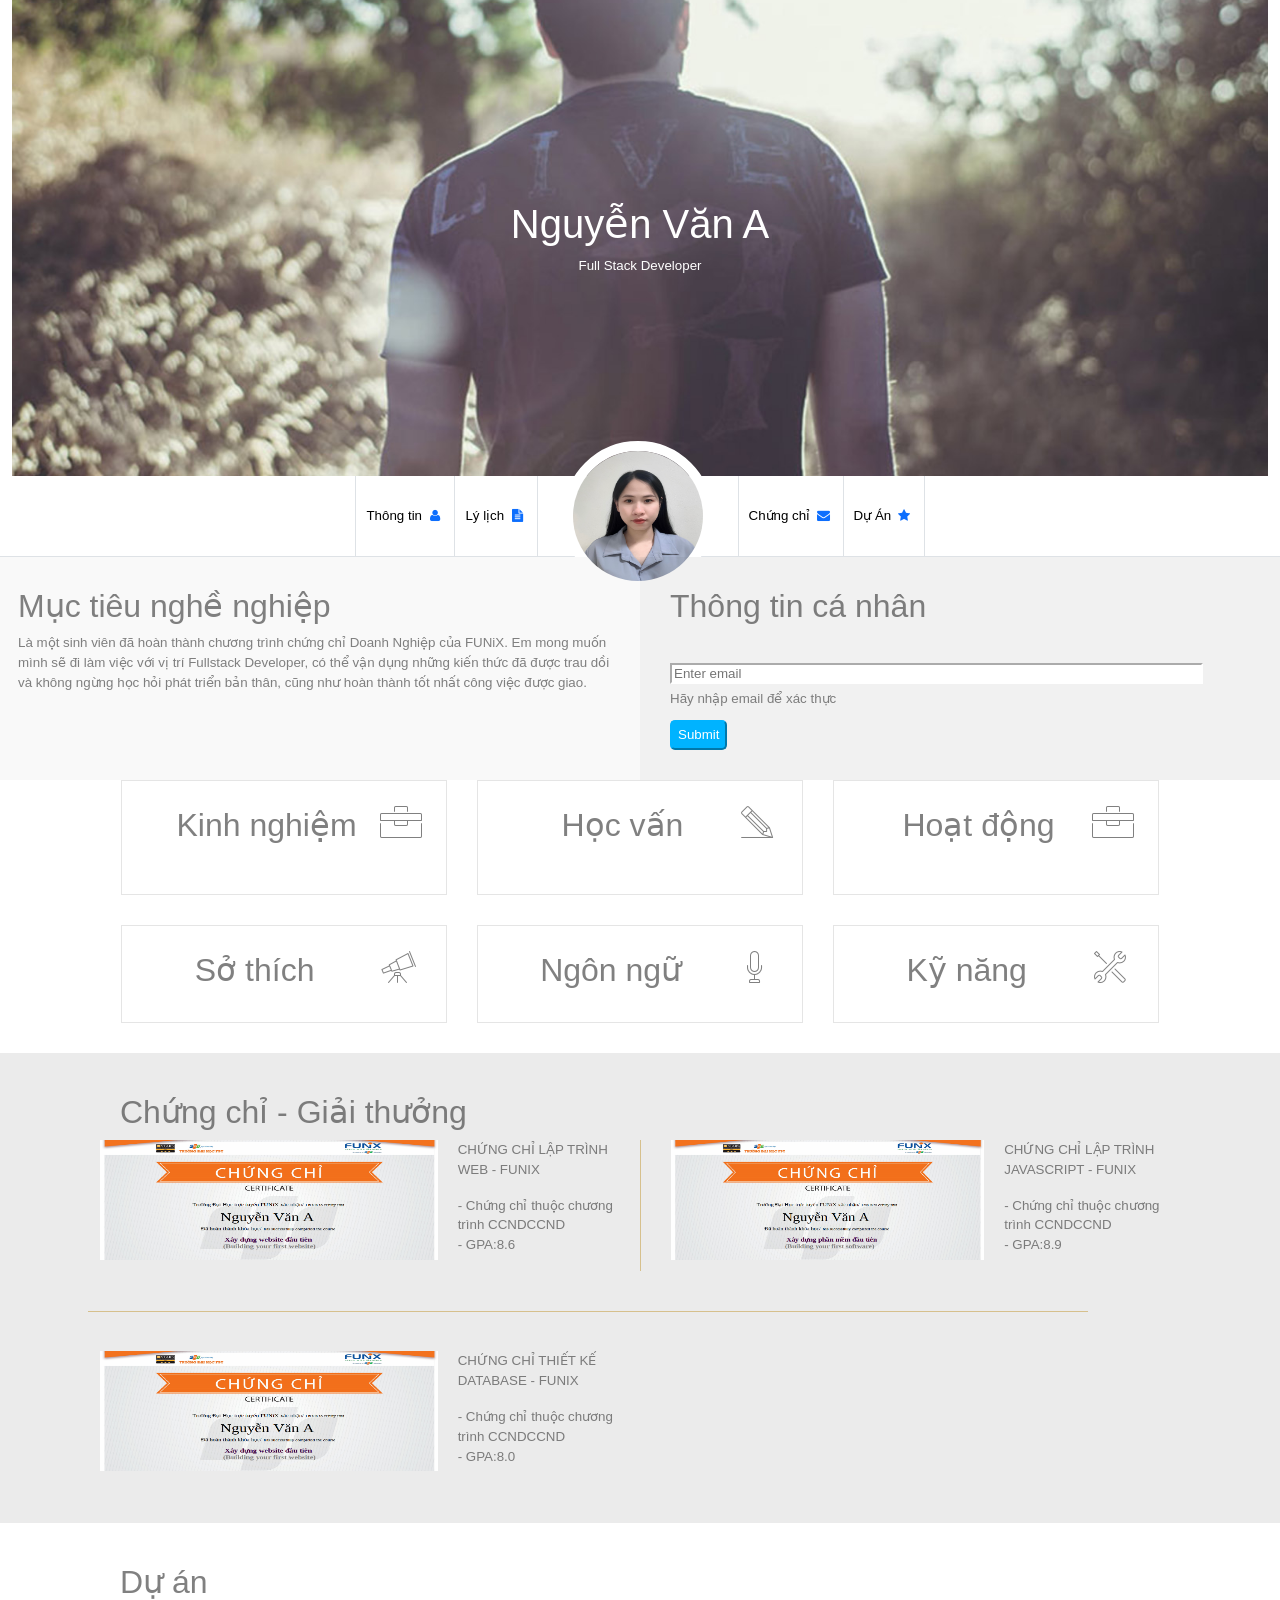
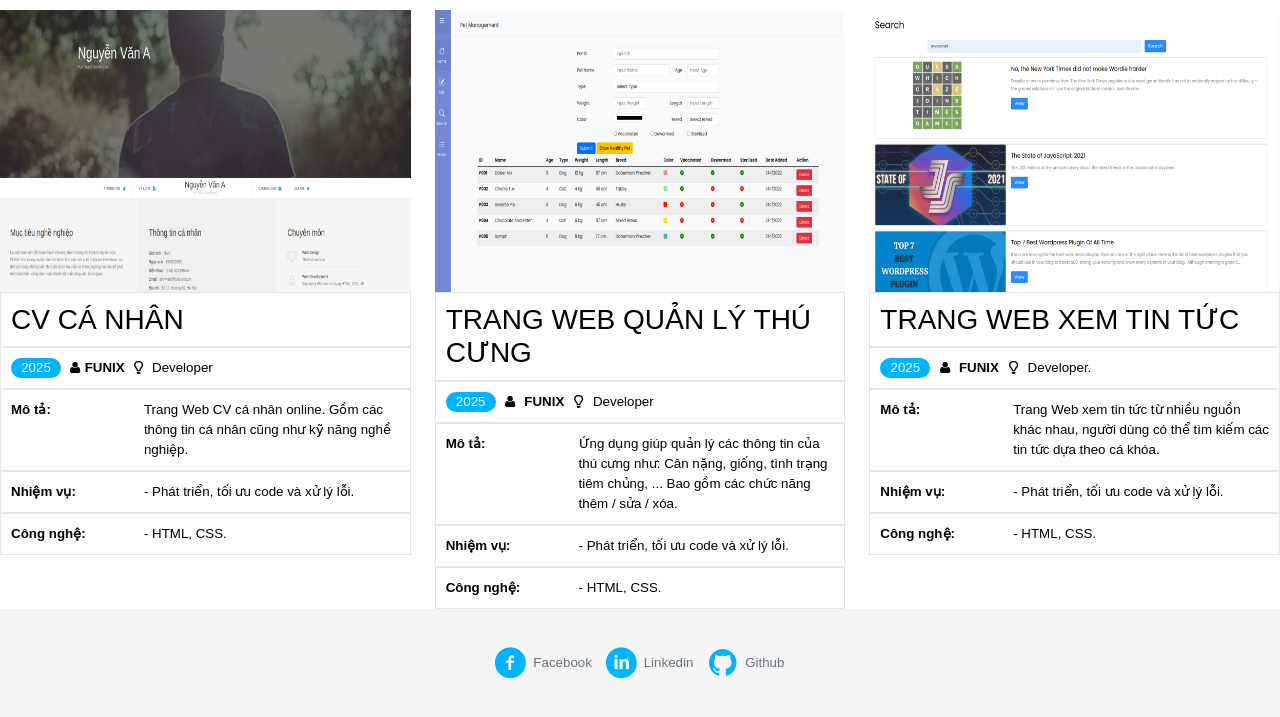
==== index.html @ 1394da21 "upload project" ====
<!DOCTYPE html>
<html lang="en">
  <head>
    <meta charset="UTF-8" />
    <meta name="viewport" content="width=device-width, initial-scale=1.0" />
    <link rel="stylesheet" href="./css/font.css" />
    <link rel="stylesheet" href="css/laptop.css" />
    <link rel="stylesheet" href="css/mobile.css" />
    <link rel="stylesheet" href="css/tablet.css" />
    <link
      href="https://cdn.jsdelivr.net/npm/bootstrap@5.3.8/dist/css/bootstrap.min.css"
      rel="stylesheet"
    />
    <title>Document</title>
  </head>
  <body class="my-0 mx-auto">
    <div class="cv-document">
      <!-- ẢNH BANNER  -->
      <section id="banner">
        <div class="container-fluid">
          <div class="banner-text text-center text-white">
            <h1>Nguyễn Văn A</h1>
            <span>Full Stack Developer</span>
          </div>
        </div>
      </section>
      <!-- THANH NAVBAR  -->
      <section id="nav-bar" class="border-bottom">
        <nav
          class="container d-flex flex-column flex-md-row justify-content-center align-items-center"
        >
          <a class="text-decoration-none text-black" href="#about"
            >Thông tin <i class="icon-user text-primary"></i
          ></a>
          <a class="text-decoration-none text-black" href="#job-info"
            >Lý lịch <i class="icon-doc-text-inv text-primary"></i
          ></a>
          <div class="name position-relative d-none d-lg-block">
            <div class="avatar">
              <img
                class="rounded-circle"
                src="images/z6923844375682_a0424129557861c85feb7f70efd6e8a0.jpg"
                alt="Avatar"
              />
            </div>
          </div>
          <a class="text-decoration-none text-black" href="#certificate"
            >Chứng chỉ <i class="icon-mail-alt text-primary"></i
          ></a>
          <a class="text-decoration-none text-black" href="#project"
            >Dự Án <i class="icon-star-1 text-primary"></i
          ></a>
        </nav>
      </section>
      <!-- Hộp thông tin cá nhân -->
      <div class="muctieu-inf row">
        <!-- Mục tiêu nghề nghiệp -->
        <div class="section col-12 col-sm-6" id="target">
          <h2 class="section-title">Mục tiêu nghề nghiệp</h2>
          <div class="section-content">
            Là một sinh viên đã hoàn thành chương trình chứng chỉ Doanh Nghiệp
            của FUNiX. Em mong muốn mình sẽ đi làm việc với vị trí Fullstack
            Developer, có thể vận dụng những kiến thức đã được trau dồi và không
            ngừng học hỏi phát triển bản thân, cũng như hoàn thành tốt nhất công
            việc được giao.
          </div>
        </div>
        <div class="section col-12 col-sm-6 hidden" id="info">
          <div class="section-content">
            <div class="box-infors">
              <h2 class="section-title">Thông tin cá nhân</h2>
              <div class="info-content">
                <p>
                  <strong class="inf-before">Ngày sinh :</strong
                  ><span>05/05/1997</span>
                </p>
                <p>
                  <strong class="inf-before">Giới tính :</strong><span>Nữ</span>
                </p>
                <p>
                  <strong class="inf-before">Điện thoại :</strong
                  ><span>(+84)967377141</span>
                </p>
                <p>
                  <strong class="inf-before">Email :</strong
                  ><span class="email">thudtafx61653@funix.edu.vn</span>
                </p>
                <p>
                  <strong class="inf-before">Địa chỉ :</strong
                  ><span>Quảng Trị, Việt Nam</span>
                </p>
                <p>
                  <strong class="inf-before">Website</strong
                  ><span>Không có</span>
                </p>
                <p>
                  <i class="icon-twitter"></i><i class="icon-facebook"></i
                  ><i class="icon-gplus"></i><i class="icon-linkedin"></i>
                </p>
              </div>
            </div>
          </div>
        </div>
        <!-- THÊM Ô NHẬP EMAIL ĐỂ XÁC THỰC  -->
        <div class="section col-12 col-sm-6" id="enteremail">
          <h2 class="section-title">Thông tin cá nhân</h2>
          <div class="info-content">
            <input class="email-input" type="email" placeholder="Enter email" />
            <p class="warning">Hãy nhập email để xác thực</p>
            <button type="button" class="submit" id="email-button">
              Submit
            </button>
            <div class="email-note hidden">abc@funix.edu.vn</div>
          </div>
        </div>
      </div>

      <!-- GRID THÔNG TIN VỀ HỌC VẤN->KỸ NĂNG  -->
      <div class="grid-thongtin row" id="thongtincoban">
        <!-- Kinh nghiệm làm việc -->
        <div class="grid1-section col-12 col-sm-4 col-lg-3" id="experience">
          <ul>
            <div class="title">
              <h2 class="section-title thongtinTitle">Kinh nghiệm</h2>
              <h2><i class="ic-toolbox"></i></h2>

              <!-- NÚT VIEW MORE -->
              <button type="button" id="ViewMore--0" class="hidden viewmore">
                ▼ VIEW MORE
              </button>
              <!-- NÚT VIEW LESS -->
              <button type="button" id="ViewLess--0" class="hidden viewless">
                ▲ VIEW LESS
              </button>
            </div>

            <div class="section-content innf-content hidden">
              <div class="section-boxes box">
                <li class="content">
                  <strong> Công ty Luật Đại Trí</strong>
                </li>
                <p class="time timeline">02/2019-06/2019</p>
                <p>
                  <span
                    >- Soạn thảo văn bản: Thực hiện soạn đơn khiếu nại, đơn ly
                    hôn, giấy ủy quyền, … </span
                  ><br />
                  <span
                    >- Thực hiện các thủ tục tố tụng: Nộp đơn, hồ sơ tại cơ quan
                    có thẩm quyền theo sự yêu cầu của giám đốc công ty.</span
                  ><br />
                  <span
                    >- Lưu trữ hồ sơ: Lưu trữ các loại hồ sơ, văn bản liên quan
                    đến các vụ việccó tham gia xử lý.</span
                  ><br />
                </p>
              </div>
              <div class="section-boxes box">
                <li class="content">
                  <strong>Công ty MISA</strong>
                </li>
                <p class="time timeline">07/2019-01/2020</p>
                <p>
                  <span>Nhân viên kinh doanh Hóa đơn điện tử</span><br />
                  <span
                    >- Tìm kiếm, tiếp cân và tìm hiểu nhu cầu của khách hàng
                    thông qua điện thoại, zalo, email, trực tiếp, hội
                    thảo,...<br />
                    - Tư vấn, giới thiệu và cung cấp về sản phẩm Hóa đơn điện tử
                    cho khách hàng.<br />
                    - Thực hiện các thủ tục thanh toán, bàn giao và hướng dẫn ,
                    chăm sóc khách hàng.<br /> </span
                  ><br />
                </p>
              </div>
            </div>
          </ul>
        </div>
        <!-- Học vấn -->
        <div class="grid1-section col-12 col-sm-4 col-lg-3" id="education">
          <ul>
            <div class="title">
              <h2 class="section-title thongtinTitle">Học vấn</h2>
              <h2><i class="ic-pencil"></i></h2>
              <!-- NÚT VIEW MORE -->
              <button type="button" id="ViewMore--1" class="hidden viewmore">
                ▼ VIEW MORE
              </button>
              <!-- NÚT VIEW LESS -->
              <button type="button" id="ViewLess--1" class="hidden viewless">
                ▲ VIEW LESS
              </button>
            </div>

            <div class="section-content innf-content hidden">
              <div class="section-boxes box">
                <li class="content">
                  <strong>Cử nhân: Đại học Luật - Đại học Huế</strong>
                </li>
                <p class="time timeline">09/2015-05/2019</p>
                <p>
                  Chuyên ngành: Luật Kinh tế<br />
                  GPA:3.0 / 4
                </p>
              </div>
              <div class="section-boxes box">
                <li class="content">
                  <strong>FUNIX</strong>
                </li>
                <p class="time timeline">07/2025-02/2026</p>
                <p>
                  Tốt nghiệp chứng chỉ Web Full-stack<br />
                  GPA:9/10
                </p>
              </div>
            </div>
          </ul>
        </div>
        <!-- Hoạt động -->
        <div class="grid1-section col-12 col-sm-4 col-lg-3" id="activity">
          <ul>
            <div class="title">
              <h2 class="section-title thongtinTitle">Hoạt động</h2>
              <h2><i class="ic-toolbox"></i></h2>
              <!-- NÚT VIEW MORE -->
              <button type="button" id="ViewMore--2" class="hidden viewmore">
                ▼ VIEW MORE
              </button>
              <!-- NÚT VIEW LESS -->
              <button type="button" id="ViewLess--2" class="hidden viewless">
                ▲ VIEW LESS
              </button>
            </div>

            <div class="section-content innf-content hidden">
              <div class="section-boxes">
                <li class="content">
                  <strong>FPT Edu Hackathon 2019</strong><br />
                </li>
                <p class="time notimeline">03/2019-05/2019</p>
                <p>
                  <span>Giải 3 bảng A</span><br />
                  <span>Đề tài: Trang web về phân loại rác thải.</span><br />
                </p>
              </div>
              <div class="section-boxes">
                <li class="content">
                  <strong>Câu lạc bộ Z</strong>
                </li>
                <p class="time notimeline">08/2016-08/2017</p>
                <p><span>Trưởng ban chuyên môn</span><br /></p>
              </div>
            </div>
          </ul>
        </div>
        <!-- Sở thích -->
        <div class="grid1-section col-12 col-sm-4 col-lg-3" id="hobby">
          <div class="title">
            <h2 class="section-title thongtinTitle">Sở thích</h2>
            <h2><i class="ic-telescope"></i></h2>
            <!-- NÚT VIEW MORE -->
            <button type="button" id="ViewMore--3" class="hidden viewmore">
              ▼ VIEW MORE
            </button>
            <!-- NÚT VIEW LESS -->
            <button type="button" id="ViewLess--3" class="hidden viewless">
              ▲ VIEW LESS
            </button>
          </div>

          <div class="section-content innf-content hidden">
            <div id="icon-boxes">
              <div class="icon-boxes"><i class="ic-megaphone"></i></div>
              <div class="icon-boxes ic"><i class="ic-strategy"></i></div>
              <div class="icon-boxes ic"><i class="ic-hotairballoon"></i></div>
              <div class="icon-boxes"><i class="ic-basket"></i></div>
            </div>
            <div id="icon-content">
              <div>Âm nhạc</div>
              <div>Chơi game</div>
              <div>Du lịch</div>
              <div>Nấu ăn</div>
            </div>
          </div>
        </div>
        <!-- NGÔN NGỮ  -->
        <div class="grid1-section col-12 col-sm-4 col-lg-3" id="lang">
          <div class="title">
            <h2 class="section-title thongtinTitle">Ngôn ngữ</h2>
            <h2><i class="ic-mic"></i></h2>
            <!-- NÚT VIEW MORE -->
            <button
              type="button"
              id="ViewMore--4"
              class="hidden ViewMore--4 viewmore"
            >
              ▼ VIEW MORE
            </button>
            <!-- NÚT VIEW LESS -->
            <button type="button" id="ViewLess--4" class="hidden viewless">
              ▲ VIEW LESS
            </button>
          </div>

          <div class="section-content innf-content hidden">
            <p>Tiếng Nhật-JLPT N3</p>
            <p class="thangdiem">
              <span class="tdxanh"></span><span class="tdxanh"></span
              ><span class="tdxam"></span>
            </p>
          </div>
        </div>
        <!-- Kỹ năng -->
        <div class="grid1-section col-12 col-sm-4 col-lg-3" id="skill">
          <div class="title">
            <h2 class="section-title thongtinTitle">Kỹ năng</h2>
            <h2><i class="ic-tools-2"></i></h2>
            <!-- NÚT VIEW MORE -->
            <button type="button" id="ViewMore--5" class="hidden viewmore">
              ▼ VIEW MORE
            </button>
            <!-- NÚT VIEW LESS -->
            <button type="button" id="ViewLess--5" class="hidden viewless">
              ▲ VIEW LESS
            </button>
          </div>

          <div class="section-content innf-content hidden">
            <div class="section-boxes">
              <p class="time notimeline">
                <strong>HTML/CSS :</strong
                ><span class="content">Fundamental</span>
              </p>
              <p class="thangdiem">
                <span class="tdxanh"></span><span class="tdxam"></span
                ><span class="tdxam"></span>
              </p>
            </div>
            <div class="section-boxes">
              <p class="time notimeline">
                <strong>Javascript :</strong
                ><span class="content">Intermediate</span>
              </p>
              <p class="thangdiem">
                <span class="tdxanh"></span><span class="tdxanh"></span
                ><span class="tdxam"></span>
              </p>
            </div>
            <div class="section-boxes">
              <p class="time notimeline">
                <strong>NodeJS :</strong
                ><span class="content">Intermediate</span>
              </p>
              <p class="thangdiem">
                <span class="tdxanh"></span><span class="tdxam"></span
                ><span class="tdxam"></span>
              </p>
            </div>
            <div class="section-boxes">
              <p class="time notimeline">
                <strong>Bootstrap 5 :</strong
                ><span class="content">Fundamental</span>
              </p>
              <p class="thangdiem">
                <span class="tdxanh"></span><span class="tdxanh"></span
                ><span class="tdxam"></span>
              </p>
            </div>
          </div>
        </div>
      </div>
      <!-- Chứng chỉ - Giải thưởng -->
      <div class="section" id="certificate">
        <h2 class="certificate-title">Chứng chỉ - Giải thưởng</h2>
        <div class="certificate-content row">
          <div class="certificate-boxes col-12 col-sm-6">
            <img
              class="certificate-img"
              src="images/Cert_DBI.png"
              alt="Chứng chỉ lập trình web"
              width="160"
              height="120"
            />
            <div>
              <p class="content">CHỨNG CHỈ LẬP TRÌNH WEB - FUNIX</p>
              <p>
                - Chứng chỉ thuộc chương trình CCNDCCND<br />
                - GPA:8.6
              </p>
            </div>
          </div>
          <div class="certificate-boxes col-12 col-sm-6" id="ctf-border">
            <img
              class="certificate-img"
              src="images/Cert_PRF.png"
              alt="Chứng chỉ lập trình javacript"
              width="160"
              height="120"
            />
            <div>
              <p class="content">CHỨNG CHỈ LẬP TRÌNH JAVASCRIPT - FUNIX</p>
              <p>
                - Chứng chỉ thuộc chương trình CCNDCCND<br />
                - GPA:8.9
              </p>
            </div>
          </div>
          <div class="certificate-boxes col-12 col-sm-6">
            <img
              class="certificate-img"
              src="images/Cert_WEB.png"
              alt="Chứng chỉ thiết kế database"
              width="160"
              height="120"
            />
            <div>
              <p class="content">CHỨNG CHỈ THIẾT KẾ DATABASE - FUNIX</p>
              <p>
                - Chứng chỉ thuộc chương trình CCNDCCND<br />
                - GPA:8.0
              </p>
            </div>
          </div>
        </div>
      </div>

      <!-- DỰ ÁN -->
      <div class="section" id="project">
        <h2 class="project-title">Dự án</h2>
        <!-- CV CÁ NHÂN  -->
        <div class="project-content row">
          <div class="project-column prj-cl2 col-12 col-sm-4">
            <a
              href="digital1-cv.html"
              target="_blank"
              class="text-decoration-none text-black"
            >
              <img
                src="images/project_1.png"
                alt="Dự án CV cá nhân"
                width="100%"
                height="auto"
              />
              <h3>CV CÁ NHÂN</h3>
              <div class="project-cl1">
                <span class="year">2025</span
                ><span><i class="icon-user"></i><strong>FUNIX</strong></span
                ><span><i class="icon-lamp"></i> Developer</span>
              </div>
              <div class="project-row">
                <p class="prj-flex">
                  <strong>Mô tả:</strong
                  ><span>
                    Trang Web CV cá nhân online. Gồm các thông tin cá nhân cũng
                    như kỹ năng nghề nghiệp.</span
                  >
                </p>
                <p>
                  <strong>Nhiệm vụ:</strong>
                  <span>- Phát triển, tối ưu code và xử lý lỗi.</span>
                </p>
                <p><strong>Công nghệ:</strong> <span>- HTML, CSS.</span></p>
              </div>
            </a>
          </div>

          <!-- TRANG WEB QUẢN LÝ THÚ CƯNG  -->
          <div class="project-column prj-cl1 col-12 col-sm-4">
            <a
              href="digital2-cv.html"
              target="_blank"
              class="text-decoration-none text-black"
            >
              <img
                src="images/project_2.png"
                alt="Trang web quản lý thú cưng"
                width="100%"
                height="auto"
              />
              <h3>TRANG WEB QUẢN LÝ THÚ CƯNG</h3>
              <div class="project-cl1">
                <span class="year">2025</span><i class="icon-user"></i
                ><strong>FUNIX</strong><i class="icon-lamp"></i> Developer
              </div>
              <div class="project-row">
                <p>
                  <strong>Mô tả:</strong>
                  <span
                    >Ứng dụng giúp quản lý các thông tin của thú cưng như: Cân
                    nặng, giống, tình trạng tiêm chủng, ... Bao gồm các chức
                    năng thêm / sửa / xóa.</span
                  >
                </p>
                <p>
                  <strong>Nhiệm vụ:</strong
                  ><span>- Phát triển, tối ưu code và xử lý lỗi.</span>
                </p>
                <p><strong>Công nghệ:</strong><span>- HTML, CSS.</span></p>
              </div>
            </a>
          </div>

          <!-- TRANG WEB TIN TỨC  -->
          <div class="project-column prj-cl2 col-12 col-sm-4">
            <a
              href="digital3-cv.html"
              target="_blank"
              class="text-decoration-none text-black"
            >
              <img
                src="images/project_3.png"
                alt="Trang web tin tức"
                width="100%"
                height="auto"
              />
              <h3>TRANG WEB XEM TIN TỨC</h3>
              <div class="project-cl1">
                <span class="year">2025</span><i class="icon-user"></i
                ><strong>FUNIX</strong><i class="icon-lamp"></i> Developer.
              </div>
              <div class="project-row">
                <p>
                  <strong>Mô tả:</strong
                  ><span>
                    Trang Web xem tin tức từ nhiều nguồn khác nhau, người dùng
                    có thể tìm kiếm các tin tức dựa theo cá khóa.</span
                  >
                </p>
                <p>
                  <strong>Nhiệm vụ:</strong>
                  <span>- Phát triển, tối ưu code và xử lý lỗi.</span>
                </p>
                <p><strong>Công nghệ:</strong> <span>- HTML, CSS.</span></p>
              </div>
            </a>
          </div>
        </div>
      </div>
      <!-- Liên hệ -->
      <footer>
        <div
          class="section contact d-flex flex-column flex-md-row justify-content-center align-items-center"
          id="contact"
        >
          <a
            class="contact-fb text-decoration-none text-secondary d-flex align-items-center"
            href="https://www.facebook.com/ljnk.lee.7"
            target="_blank"
            ><i class="icon-facebook-circled fs-2"></i> Facebook</a
          >
          <a
            href="https://www.linkedin.com/in/th%E1%BB%8B-anh-th%C6%B0-%C4%91o%C3%A0n-a6192a379?lipi=urn%3Ali%3Apage%3Ad_flagship3_profile_view_base_contact_details%3BgtpeA10hQ9OjJTCSaiaM%2Fw%3D%3D"
            target="_blank"
            class="text-decoration-none text-secondary d-flex align-items-center"
            ><i class="icon-linkedin-circled fs-2"></i>Linkedin</a
          >
          <a
            href="https://github.com/thuw55"
            target="_blank"
            class="text-decoration-none text-secondary d-flex align-items-center"
            ><i class="icon-github-circled fs-2"></i>Github</a
          >
        </div>
      </footer>
    </div>
    <script src="https://cdn.jsdelivr.net/npm/bootstrap@5.3.8/dist/js/bootstrap.bundle.min.js"></script>
    <script src="script.js"></script>
  </body>
</html>
---- css/font.css ----
@font-face {
	font-family: 'open_sanslight';
	src: url('../fonts/OpenSans-Light-webfont.eot');
	src: url('../fonts/OpenSans-Light-webfont.eot#iefix') format('embedded-opentype'),
		url('../fonts/OpenSans-Light-webfont.woff') format('woff'),
		url('../fonts/OpenSans-Light-webfont.ttf') format('truetype'),
		url('../fonts/OpenSans-Light-webfont.svg#open_sanslight') format('svg');
	font-weight: normal;
	font-style: normal;

}

@font-face {
	font-family: 'open_sansitalic';
	src: url('../fonts/OpenSans-Italic-webfont.eot');
	src: url('../fonts/OpenSans-Italic-webfont.eot#iefix') format('embedded-opentype'),
		url('../fonts/OpenSans-Italic-webfont.woff') format('woff'),
		url('../fonts/OpenSans-Italic-webfont.ttf') format('truetype'),
		url('../fonts/OpenSans-Italic-webfont.svg#open_sansitalic') format('svg');
	font-weight: normal;
	font-style: normal;

}

@font-face {
	font-family: 'open_sanssemibold';
	src: url('../fonts/OpenSans-Semibold-webfont.eot');
	src: url('../fonts/OpenSans-Semibold-webfont.eot#iefix') format('embedded-opentype'),
		url('../fonts/OpenSans-Semibold-webfont.woff') format('woff'),
		url('../fonts/OpenSans-Semibold-webfont.ttf') format('truetype'),
		url('../fonts/OpenSans-Semibold-webfont.svg#open_sanssemibold') format('svg');
	font-weight: normal;
	font-style: normal;

}


@font-face {
	font-family: 'open_sanslight_italic';
	src: url('../fonts/OpenSans-LightItalic-webfont.eot');
	src: url('../fonts/OpenSans-LightItalic-webfont.eot#iefix') format('embedded-opentype'),
		url('../fonts/OpenSans-LightItalic-webfont.woff') format('woff'),
		url('../fonts/OpenSans-LightItalic-webfont.ttf') format('truetype'),
		url('../fonts/OpenSans-LightItalic-webfont.svg#open_sanslight_italic') format('svg');
	font-weight: normal;
	font-style: normal;

}

@font-face {
	font-family: 'open_sansregular';
	src: url('../fonts/OpenSans-Regular-webfont.eot');
	src: url('../fonts/OpenSans-Regular-webfont.eot#iefix') format('embedded-opentype'),
		url('../fonts/OpenSans-Regular-webfont.woff') format('woff'),
		url('../fonts/OpenSans-Regular-webfont.ttf') format('truetype'),
		url('../fonts/OpenSans-Regular-webfont.svg#open_sansregular') format('svg');
	font-weight: normal;
	font-style: normal;

}


@font-face {
	font-family: 'fontello';
	src: url('../fonts/fontello.eot');
	src: url('../fonts/fontello.eot#iefix') format('embedded-opentype'),
		url('../fonts/fontello.woff') format('woff'),
		url('../fonts/fontello.ttf') format('truetype'),
		url('../fonts/fontello.svg#fontello') format('svg');
	font-weight: normal;
	font-style: normal;
}

[class^="icon-"]:before,
[class*=" icon-"]:before {
	font-family: "fontello";
	font-style: normal;
	font-weight: normal;
	speak: none;

	display: inline-block;
	text-decoration: inherit;
	width: 1em;
	margin-right: .2em;
	text-align: center;
	/* opacity: .8; */

	/* For safety - reset parent styles, that can break glyph codes*/
	font-variant: normal;
	text-transform: none;

	/* fix buttons height, for twitter bootstrap */
	line-height: 1em;

	/* Animation center compensation - margins should be symmetric */
	/* remove if not needed */
	margin-left: .2em;

	/* you can be more comfortable with increased icons size */
	/* font-size: 120%; */

	/* Font smoothing. That was taken from TWBS */
	-webkit-font-smoothing: antialiased;
	-moz-osx-font-smoothing: grayscale;

	/* Uncomment for 3D effect */
	/* text-shadow: 1px 1px 1px rgba(127, 127, 127, 0.3); */
}

.icon-emo-happy:before {
	content: '\e800';
}

/* '' */
.icon-emo-wink:before {
	content: '\e801';
}

/* '' */
.icon-emo-wink2:before {
	content: '\e802';
}

/* '' */
.icon-emo-unhappy:before {
	content: '\e803';
}

/* '' */
.icon-emo-sleep:before {
	content: '\e804';
}

/* '' */
.icon-emo-thumbsup:before {
	content: '\e805';
}

/* '' */
.icon-emo-devil:before {
	content: '\e806';
}

/* '' */
.icon-emo-surprised:before {
	content: '\e807';
}

/* '' */
.icon-emo-tongue:before {
	content: '\e808';
}

/* '' */
.icon-emo-coffee:before {
	content: '\e809';
}

/* '' */
.icon-emo-sunglasses:before {
	content: '\e80a';
}

/* '' */
.icon-emo-displeased:before {
	content: '\e80b';
}

/* '' */
.icon-emo-beer:before {
	content: '\e80c';
}

/* '' */
.icon-emo-grin:before {
	content: '\e80d';
}

/* '' */
.icon-emo-angry:before {
	content: '\e80e';
}

/* '' */
.icon-emo-saint:before {
	content: '\e80f';
}

/* '' */
.icon-emo-cry:before {
	content: '\e810';
}

/* '' */
.icon-emo-shoot:before {
	content: '\e811';
}

/* '' */
.icon-emo-squint:before {
	content: '\e812';
}

/* '' */
.icon-emo-laugh:before {
	content: '\e813';
}

/* '' */
.icon-spin1:before {
	content: '\e814';
}

/* '' */
.icon-spin2:before {
	content: '\e815';
}

/* '' */
.icon-spin3:before {
	content: '\e816';
}

/* '' */
.icon-spin4:before {
	content: '\e817';
}

/* '' */
.icon-spin5:before {
	content: '\e818';
}

/* '' */
.icon-spin6:before {
	content: '\e819';
}

/* '' */
.icon-firefox:before {
	content: '\e81a';
}

/* '' */
.icon-chrome:before {
	content: '\e81b';
}

/* '' */
.icon-opera:before {
	content: '\e81c';
}

/* '' */
.icon-ie:before {
	content: '\e81d';
}

/* '' */
.icon-crown:before {
	content: '\e81e';
}

/* '' */
.icon-crown-plus:before {
	content: '\e81f';
}

/* '' */
.icon-crown-minus:before {
	content: '\e820';
}

/* '' */
.icon-marquee:before {
	content: '\e821';
}

/* '' */
.icon-glass:before {
	content: '\e822';
}

/* '' */
.icon-music:before {
	content: '\e823';
}

/* '' */
.icon-search:before {
	content: '\e824';
}

/* '' */
.icon-mail:before {
	content: '\e825';
}

/* '' */
.icon-mail-alt:before {
	content: '\e826';
}

/* '' */
.icon-mail-squared:before {
	content: '\e827';
}

/* '' */
.icon-heart:before {
	content: '\e828';
}

/* '' */
.icon-heart-empty:before {
	content: '\e829';
}

/* '' */
.icon-star-1:before {
	content: '\e82a';
}

/* '' */
.icon-star-empty-1:before {
	content: '\e82b';
}

/* '' */
.icon-star-half:before {
	content: '\e82c';
}

/* '' */
.icon-star-half-alt:before {
	content: '\e82d';
}

/* '' */
.icon-user:before {
	content: '\e82e';
}

/* '' */
.icon-user-plus:before {
	content: '\e82f';
}

/* '' */
.icon-user-times:before {
	content: '\e830';
}

/* '' */
.icon-users:before {
	content: '\e831';
}

/* '' */
.icon-male:before {
	content: '\e832';
}

/* '' */
.icon-female:before {
	content: '\e833';
}

/* '' */
.icon-child:before {
	content: '\e834';
}

/* '' */
.icon-user-secret:before {
	content: '\e835';
}

/* '' */
.icon-video:before {
	content: '\e836';
}

/* '' */
.icon-videocam:before {
	content: '\e837';
}

/* '' */
.icon-picture:before {
	content: '\e838';
}

/* '' */
.icon-camera:before {
	content: '\e839';
}

/* '' */
.icon-camera-alt:before {
	content: '\e83a';
}

/* '' */
.icon-th-large:before {
	content: '\e83b';
}

/* '' */
.icon-th:before {
	content: '\e83c';
}

/* '' */
.icon-th-list:before {
	content: '\e83d';
}

/* '' */
.icon-ok:before {
	content: '\e83e';
}

/* '' */
.icon-ok-circled:before {
	content: '\e83f';
}

/* '' */
.icon-ok-circled2:before {
	content: '\e840';
}

/* '' */
.icon-ok-squared:before {
	content: '\e841';
}

/* '' */
.icon-cancel:before {
	content: '\e842';
}

/* '' */
.icon-cancel-circled:before {
	content: '\e843';
}

/* '' */
.icon-cancel-circled2:before {
	content: '\e844';
}

/* '' */
.icon-plus:before {
	content: '\e845';
}

/* '' */
.icon-plus-circled:before {
	content: '\e846';
}

/* '' */
.icon-plus-squared:before {
	content: '\e847';
}

/* '' */
.icon-plus-squared-alt:before {
	content: '\e848';
}

/* '' */
.icon-minus:before {
	content: '\e849';
}

/* '' */
.icon-minus-circled:before {
	content: '\e84a';
}

/* '' */
.icon-minus-squared:before {
	content: '\e84b';
}

/* '' */
.icon-minus-squared-alt:before {
	content: '\e84c';
}

/* '' */
.icon-help:before {
	content: '\e84d';
}

/* '' */
.icon-help-circled:before {
	content: '\e84e';
}

/* '' */
.icon-info-circled:before {
	content: '\e84f';
}

/* '' */
.icon-info:before {
	content: '\e850';
}

/* '' */
.icon-home:before {
	content: '\e851';
}

/* '' */
.icon-link:before {
	content: '\e852';
}

/* '' */
.icon-unlink:before {
	content: '\e853';
}

/* '' */
.icon-link-ext:before {
	content: '\e854';
}

/* '' */
.icon-link-ext-alt:before {
	content: '\e855';
}

/* '' */
.icon-attach:before {
	content: '\e856';
}

/* '' */
.icon-lock:before {
	content: '\e857';
}

/* '' */
.icon-lock-open:before {
	content: '\e858';
}

/* '' */
.icon-lock-open-alt:before {
	content: '\e859';
}

/* '' */
.icon-pin:before {
	content: '\e85a';
}

/* '' */
.icon-eye:before {
	content: '\e85b';
}

/* '' */
.icon-eye-off:before {
	content: '\e85c';
}

/* '' */
.icon-tag-1:before {
	content: '\e85d';
}

/* '' */
.icon-tags:before {
	content: '\e85e';
}

/* '' */
.icon-bookmark:before {
	content: '\e85f';
}

/* '' */
.icon-bookmark-empty:before {
	content: '\e860';
}

/* '' */
.icon-flag:before {
	content: '\e861';
}

/* '' */
.icon-flag-empty:before {
	content: '\e862';
}

/* '' */
.icon-flag-checkered:before {
	content: '\e863';
}

/* '' */
.icon-thumbs-up:before {
	content: '\e864';
}

/* '' */
.icon-thumbs-down:before {
	content: '\e865';
}

/* '' */
.icon-thumbs-up-alt:before {
	content: '\e866';
}

/* '' */
.icon-thumbs-down-alt:before {
	content: '\e867';
}

/* '' */
.icon-download:before {
	content: '\e868';
}

/* '' */
.icon-upload:before {
	content: '\e869';
}

/* '' */
.icon-download-cloud:before {
	content: '\e86a';
}

/* '' */
.icon-upload-cloud:before {
	content: '\e86b';
}

/* '' */
.icon-reply:before {
	content: '\e86c';
}

/* '' */
.icon-reply-all:before {
	content: '\e86d';
}

/* '' */
.icon-forward:before {
	content: '\e86e';
}

/* '' */
.icon-quote-left:before {
	content: '\e86f';
}

/* '' */
.icon-quote-right:before {
	content: '\e870';
}

/* '' */
.icon-code:before {
	content: '\e871';
}

/* '' */
.icon-export:before {
	content: '\e872';
}

/* '' */
.icon-export-alt:before {
	content: '\e873';
}

/* '' */
.icon-share:before {
	content: '\e874';
}

/* '' */
.icon-share-squared:before {
	content: '\e875';
}

/* '' */
.icon-pencil:before {
	content: '\e876';
}

/* '' */
.icon-pencil-squared:before {
	content: '\e877';
}

/* '' */
.icon-edit:before {
	content: '\e878';
}

/* '' */
.icon-print:before {
	content: '\e879';
}

/* '' */
.icon-retweet:before {
	content: '\e87a';
}

/* '' */
.icon-keyboard:before {
	content: '\e87b';
}

/* '' */
.icon-gamepad:before {
	content: '\e87c';
}

/* '' */
.icon-comment:before {
	content: '\e87d';
}

/* '' */
.icon-chat:before {
	content: '\e87e';
}

/* '' */
.icon-comment-empty:before {
	content: '\e87f';
}

/* '' */
.icon-chat-empty:before {
	content: '\e880';
}

/* '' */
.icon-bell:before {
	content: '\e881';
}

/* '' */
.icon-bell-alt:before {
	content: '\e882';
}

/* '' */
.icon-bell-off:before {
	content: '\e883';
}

/* '' */
.icon-bell-off-empty:before {
	content: '\e884';
}

/* '' */
.icon-attention-alt:before {
	content: '\e885';
}

/* '' */
.icon-attention:before {
	content: '\e886';
}

/* '' */
.icon-attention-circled:before {
	content: '\e887';
}

/* '' */
.icon-location:before {
	content: '\e888';
}

/* '' */
.icon-direction:before {
	content: '\e889';
}

/* '' */
.icon-compass:before {
	content: '\e88a';
}

/* '' */
.icon-trash:before {
	content: '\e88b';
}

/* '' */
.icon-trash-empty:before {
	content: '\e88c';
}

/* '' */
.icon-doc:before {
	content: '\e88d';
}

/* '' */
.icon-docs:before {
	content: '\e88e';
}

/* '' */
.icon-doc-text:before {
	content: '\e88f';
}

/* '' */
.icon-doc-inv:before {
	content: '\e890';
}

/* '' */
.icon-doc-text-inv:before {
	content: '\e891';
}

/* '' */
.icon-file-pdf:before {
	content: '\e892';
}

/* '' */
.icon-file-word:before {
	content: '\e893';
}

/* '' */
.icon-file-excel:before {
	content: '\e894';
}

/* '' */
.icon-file-powerpoint:before {
	content: '\e895';
}

/* '' */
.icon-file-image:before {
	content: '\e896';
}

/* '' */
.icon-file-archive:before {
	content: '\e897';
}

/* '' */
.icon-file-audio:before {
	content: '\e898';
}

/* '' */
.icon-file-video:before {
	content: '\e899';
}

/* '' */
.icon-file-code:before {
	content: '\e89a';
}

/* '' */
.icon-folder:before {
	content: '\e89b';
}

/* '' */
.icon-folder-open:before {
	content: '\e89c';
}

/* '' */
.icon-folder-empty:before {
	content: '\e89d';
}

/* '' */
.icon-folder-open-empty:before {
	content: '\e89e';
}

/* '' */
.icon-box:before {
	content: '\e89f';
}

/* '' */
.icon-rss:before {
	content: '\e8a0';
}

/* '' */
.icon-rss-squared:before {
	content: '\e8a1';
}

/* '' */
.icon-phone:before {
	content: '\e8a2';
}

/* '' */
.icon-phone-squared:before {
	content: '\e8a3';
}

/* '' */
.icon-fax:before {
	content: '\e8a4';
}

/* '' */
.icon-menu:before {
	content: '\e8a5';
}

/* '' */
.icon-cog:before {
	content: '\e8a6';
}

/* '' */
.icon-cog-alt:before {
	content: '\e8a7';
}

/* '' */
.icon-wrench:before {
	content: '\e8a8';
}

/* '' */
.icon-sliders:before {
	content: '\e8a9';
}

/* '' */
.icon-basket:before {
	content: '\e8aa';
}

/* '' */
.icon-cart-plus:before {
	content: '\e8ab';
}

/* '' */
.icon-cart-arrow-down:before {
	content: '\e8ac';
}

/* '' */
.icon-calendar:before {
	content: '\e8ad';
}

/* '' */
.icon-calendar-empty:before {
	content: '\e8ae';
}

/* '' */
.icon-login:before {
	content: '\e8af';
}

/* '' */
.icon-logout:before {
	content: '\e8b0';
}

/* '' */
.icon-mic:before {
	content: '\e8b1';
}

/* '' */
.icon-mute:before {
	content: '\e8b2';
}

/* '' */
.icon-volume-off:before {
	content: '\e8b3';
}

/* '' */
.icon-volume-down:before {
	content: '\e8b4';
}

/* '' */
.icon-volume-up:before {
	content: '\e8b5';
}

/* '' */
.icon-headphones:before {
	content: '\e8b6';
}

/* '' */
.icon-clock:before {
	content: '\e8b7';
}

/* '' */
.icon-lightbulb:before {
	content: '\e8b8';
}

/* '' */
.icon-block:before {
	content: '\e8b9';
}

/* '' */
.icon-resize-full:before {
	content: '\e8ba';
}

/* '' */
.icon-resize-full-alt:before {
	content: '\e8bb';
}

/* '' */
.icon-resize-small:before {
	content: '\e8bc';
}

/* '' */
.icon-resize-vertical:before {
	content: '\e8bd';
}

/* '' */
.icon-resize-horizontal:before {
	content: '\e8be';
}

/* '' */
.icon-move:before {
	content: '\e8bf';
}

/* '' */
.icon-zoom-in:before {
	content: '\e8c0';
}

/* '' */
.icon-zoom-out:before {
	content: '\e8c1';
}

/* '' */
.icon-down-circled2:before {
	content: '\e8c2';
}

/* '' */
.icon-up-circled2:before {
	content: '\e8c3';
}

/* '' */
.icon-left-circled2:before {
	content: '\e8c4';
}

/* '' */
.icon-right-circled2:before {
	content: '\e8c5';
}

/* '' */
.icon-down-dir:before {
	content: '\e8c6';
}

/* '' */
.icon-up-dir:before {
	content: '\e8c7';
}

/* '' */
.icon-left-dir:before {
	content: '\e8c8';
}

/* '' */
.icon-right-dir:before {
	content: '\e8c9';
}

/* '' */
.icon-down-open:before {
	content: '\e8ca';
}

/* '' */
.icon-left-open:before {
	content: '\e8cb';
}

/* '' */
.icon-right-open:before {
	content: '\e8cc';
}

/* '' */
.icon-up-open:before {
	content: '\e8cd';
}

/* '' */
.icon-angle-left:before {
	content: '\e8ce';
}

/* '' */
.icon-angle-right:before {
	content: '\e8cf';
}

/* '' */
.icon-angle-up:before {
	content: '\e8d0';
}

/* '' */
.icon-angle-down:before {
	content: '\e8d1';
}

/* '' */
.icon-angle-circled-left:before {
	content: '\e8d2';
}

/* '' */
.icon-angle-circled-right:before {
	content: '\e8d3';
}

/* '' */
.icon-angle-circled-up:before {
	content: '\e8d4';
}

/* '' */
.icon-angle-circled-down:before {
	content: '\e8d5';
}

/* '' */
.icon-angle-double-left:before {
	content: '\e8d6';
}

/* '' */
.icon-angle-double-right:before {
	content: '\e8d7';
}

/* '' */
.icon-angle-double-up:before {
	content: '\e8d8';
}

/* '' */
.icon-angle-double-down:before {
	content: '\e8d9';
}

/* '' */
.icon-down:before {
	content: '\e8da';
}

/* '' */
.icon-left:before {
	content: '\e8db';
}

/* '' */
.icon-right:before {
	content: '\e8dc';
}

/* '' */
.icon-up:before {
	content: '\e8dd';
}

/* '' */
.icon-down-big:before {
	content: '\e8de';
}

/* '' */
.icon-left-big:before {
	content: '\e8df';
}

/* '' */
.icon-right-big:before {
	content: '\e8e0';
}

/* '' */
.icon-up-big:before {
	content: '\e8e1';
}

/* '' */
.icon-right-hand:before {
	content: '\e8e2';
}

/* '' */
.icon-left-hand:before {
	content: '\e8e3';
}

/* '' */
.icon-up-hand:before {
	content: '\e8e4';
}

/* '' */
.icon-down-hand:before {
	content: '\e8e5';
}

/* '' */
.icon-left-circled:before {
	content: '\e8e6';
}

/* '' */
.icon-right-circled:before {
	content: '\e8e7';
}

/* '' */
.icon-up-circled:before {
	content: '\e8e8';
}

/* '' */
.icon-down-circled:before {
	content: '\e8e9';
}

/* '' */
.icon-cw:before {
	content: '\e8ea';
}

/* '' */
.icon-ccw:before {
	content: '\e8eb';
}

/* '' */
.icon-arrows-cw:before {
	content: '\e8ec';
}

/* '' */
.icon-level-up:before {
	content: '\e8ed';
}

/* '' */
.icon-level-down:before {
	content: '\e8ee';
}

/* '' */
.icon-shuffle:before {
	content: '\e8ef';
}

/* '' */
.icon-exchange:before {
	content: '\e8f0';
}

/* '' */
.icon-history:before {
	content: '\e8f1';
}

/* '' */
.icon-expand:before {
	content: '\e8f2';
}

/* '' */
.icon-collapse:before {
	content: '\e8f3';
}

/* '' */
.icon-expand-right:before {
	content: '\e8f4';
}

/* '' */
.icon-collapse-left:before {
	content: '\e8f5';
}

/* '' */
.icon-play:before {
	content: '\e8f6';
}

/* '' */
.icon-play-circled:before {
	content: '\e8f7';
}

/* '' */
.icon-play-circled2:before {
	content: '\e8f8';
}

/* '' */
.icon-stop:before {
	content: '\e8f9';
}

/* '' */
.icon-pause:before {
	content: '\e8fa';
}

/* '' */
.icon-to-end:before {
	content: '\e8fb';
}

/* '' */
.icon-to-end-alt:before {
	content: '\e8fc';
}

/* '' */
.icon-to-start:before {
	content: '\e8fd';
}

/* '' */
.icon-to-start-alt:before {
	content: '\e8fe';
}

/* '' */
.icon-fast-fw:before {
	content: '\e8ff';
}

/* '' */
.icon-fast-bw:before {
	content: '\e900';
}

/* '' */
.icon-eject:before {
	content: '\e901';
}

/* '' */
.icon-target:before {
	content: '\e902';
}

/* '' */
.icon-signal:before {
	content: '\e903';
}

/* '' */
.icon-wifi:before {
	content: '\e904';
}

/* '' */
.icon-award:before {
	content: '\e905';
}

/* '' */
.icon-desktop:before {
	content: '\e906';
}

/* '' */
.icon-laptop:before {
	content: '\e907';
}

/* '' */
.icon-tablet:before {
	content: '\e908';
}

/* '' */
.icon-mobile:before {
	content: '\e909';
}

/* '' */
.icon-inbox:before {
	content: '\e90a';
}

/* '' */
.icon-globe:before {
	content: '\e90b';
}

/* '' */
.icon-sun:before {
	content: '\e90c';
}

/* '' */
.icon-cloud:before {
	content: '\e90d';
}

/* '' */
.icon-flash:before {
	content: '\e90e';
}

/* '' */
.icon-moon:before {
	content: '\e90f';
}

/* '' */
.icon-umbrella-1:before {
	content: '\e910';
}

/* '' */
.icon-flight:before {
	content: '\e911';
}

/* '' */
.icon-fighter-jet:before {
	content: '\e912';
}

/* '' */
.icon-paper-plane:before {
	content: '\e913';
}

/* '' */
.icon-paper-plane-empty:before {
	content: '\e914';
}

/* '' */
.icon-space-shuttle:before {
	content: '\e915';
}

/* '' */
.icon-leaf:before {
	content: '\e916';
}

/* '' */
.icon-font:before {
	content: '\e917';
}

/* '' */
.icon-bold:before {
	content: '\e918';
}

/* '' */
.icon-medium:before {
	content: '\e919';
}

/* '' */
.icon-italic:before {
	content: '\e91a';
}

/* '' */
.icon-header:before {
	content: '\e91b';
}

/* '' */
.icon-paragraph:before {
	content: '\e91c';
}

/* '' */
.icon-text-height:before {
	content: '\e91d';
}

/* '' */
.icon-text-width:before {
	content: '\e91e';
}

/* '' */
.icon-align-left:before {
	content: '\e91f';
}

/* '' */
.icon-align-center:before {
	content: '\e920';
}

/* '' */
.icon-align-right:before {
	content: '\e921';
}

/* '' */
.icon-align-justify:before {
	content: '\e922';
}

/* '' */
.icon-list:before {
	content: '\e923';
}

/* '' */
.icon-indent-left:before {
	content: '\e924';
}

/* '' */
.icon-indent-right:before {
	content: '\e925';
}

/* '' */
.icon-list-bullet:before {
	content: '\e926';
}

/* '' */
.icon-list-numbered:before {
	content: '\e927';
}

/* '' */
.icon-strike:before {
	content: '\e928';
}

/* '' */
.icon-underline:before {
	content: '\e929';
}

/* '' */
.icon-superscript:before {
	content: '\e92a';
}

/* '' */
.icon-subscript:before {
	content: '\e92b';
}

/* '' */
.icon-table:before {
	content: '\e92c';
}

/* '' */
.icon-columns:before {
	content: '\e92d';
}

/* '' */
.icon-crop:before {
	content: '\e92e';
}

/* '' */
.icon-scissors:before {
	content: '\e92f';
}

/* '' */
.icon-paste:before {
	content: '\e930';
}

/* '' */
.icon-briefcase:before {
	content: '\e931';
}

/* '' */
.icon-suitcase:before {
	content: '\e932';
}

/* '' */
.icon-ellipsis:before {
	content: '\e933';
}

/* '' */
.icon-ellipsis-vert:before {
	content: '\e934';
}

/* '' */
.icon-off:before {
	content: '\e935';
}

/* '' */
.icon-road:before {
	content: '\e936';
}

/* '' */
.icon-list-alt:before {
	content: '\e937';
}

/* '' */
.icon-qrcode:before {
	content: '\e938';
}

/* '' */
.icon-barcode:before {
	content: '\e939';
}

/* '' */
.icon-book:before {
	content: '\e93a';
}

/* '' */
.icon-ajust:before {
	content: '\e93b';
}

/* '' */
.icon-tint:before {
	content: '\e93c';
}

/* '' */
.icon-toggle-off:before {
	content: '\e93d';
}

/* '' */
.icon-toggle-on:before {
	content: '\e93e';
}

/* '' */
.icon-check:before {
	content: '\e93f';
}

/* '' */
.icon-check-empty:before {
	content: '\e940';
}

/* '' */
.icon-circle:before {
	content: '\e941';
}

/* '' */
.icon-circle-empty:before {
	content: '\e942';
}

/* '' */
.icon-circle-thin:before {
	content: '\e943';
}

/* '' */
.icon-circle-notch:before {
	content: '\e944';
}

/* '' */
.icon-dot-circled:before {
	content: '\e945';
}

/* '' */
.icon-asterisk:before {
	content: '\e946';
}

/* '' */
.icon-gift:before {
	content: '\e947';
}

/* '' */
.icon-fire:before {
	content: '\e948';
}

/* '' */
.icon-magnet:before {
	content: '\e949';
}

/* '' */
.icon-chart-bar:before {
	content: '\e94a';
}

/* '' */
.icon-chart-area:before {
	content: '\e94b';
}

/* '' */
.icon-chart-pie:before {
	content: '\e94c';
}

/* '' */
.icon-chart-line:before {
	content: '\e94d';
}

/* '' */
.icon-ticket:before {
	content: '\e94e';
}

/* '' */
.icon-credit-card:before {
	content: '\e94f';
}

/* '' */
.icon-floppy:before {
	content: '\e950';
}

/* '' */
.icon-megaphone:before {
	content: '\e951';
}

/* '' */
.icon-hdd:before {
	content: '\e952';
}

/* '' */
.icon-key:before {
	content: '\e953';
}

/* '' */
.icon-fork:before {
	content: '\e954';
}

/* '' */
.icon-rocket:before {
	content: '\e955';
}

/* '' */
.icon-bug:before {
	content: '\e956';
}

/* '' */
.icon-certificate:before {
	content: '\e957';
}

/* '' */
.icon-tasks:before {
	content: '\e958';
}

/* '' */
.icon-filter:before {
	content: '\e959';
}

/* '' */
.icon-beaker:before {
	content: '\e95a';
}

/* '' */
.icon-magic:before {
	content: '\e95b';
}

/* '' */
.icon-cab:before {
	content: '\e95c';
}

/* '' */
.icon-taxi:before {
	content: '\e95d';
}

/* '' */
.icon-truck:before {
	content: '\e95e';
}

/* '' */
.icon-bus:before {
	content: '\e95f';
}

/* '' */
.icon-bicycle:before {
	content: '\e960';
}

/* '' */
.icon-motorcycle:before {
	content: '\e961';
}

/* '' */
.icon-train:before {
	content: '\e962';
}

/* '' */
.icon-subway:before {
	content: '\e963';
}

/* '' */
.icon-ship:before {
	content: '\e964';
}

/* '' */
.icon-money:before {
	content: '\e965';
}

/* '' */
.icon-euro:before {
	content: '\e966';
}

/* '' */
.icon-pound:before {
	content: '\e967';
}

/* '' */
.icon-dollar:before {
	content: '\e968';
}

/* '' */
.icon-rupee:before {
	content: '\e969';
}

/* '' */
.icon-yen:before {
	content: '\e96a';
}

/* '' */
.icon-rouble:before {
	content: '\e96b';
}

/* '' */
.icon-shekel:before {
	content: '\e96c';
}

/* '' */
.icon-try:before {
	content: '\e96d';
}

/* '' */
.icon-won:before {
	content: '\e96e';
}

/* '' */
.icon-bitcoin:before {
	content: '\e96f';
}

/* '' */
.icon-viacoin:before {
	content: '\e970';
}

/* '' */
.icon-sort:before {
	content: '\e971';
}

/* '' */
.icon-sort-down:before {
	content: '\e972';
}

/* '' */
.icon-sort-up:before {
	content: '\e973';
}

/* '' */
.icon-sort-alt-up:before {
	content: '\e974';
}

/* '' */
.icon-sort-alt-down:before {
	content: '\e975';
}

/* '' */
.icon-sort-name-up:before {
	content: '\e976';
}

/* '' */
.icon-sort-name-down:before {
	content: '\e977';
}

/* '' */
.icon-sort-number-up:before {
	content: '\e978';
}

/* '' */
.icon-sort-number-down:before {
	content: '\e979';
}

/* '' */
.icon-hammer:before {
	content: '\e97a';
}

/* '' */
.icon-gauge:before {
	content: '\e97b';
}

/* '' */
.icon-sitemap:before {
	content: '\e97c';
}

/* '' */
.icon-spinner:before {
	content: '\e97d';
}

/* '' */
.icon-coffee:before {
	content: '\e97e';
}

/* '' */
.icon-food:before {
	content: '\e97f';
}

/* '' */
.icon-beer:before {
	content: '\e980';
}

/* '' */
.icon-user-md:before {
	content: '\e981';
}

/* '' */
.icon-stethoscope:before {
	content: '\e982';
}

/* '' */
.icon-heartbeat:before {
	content: '\e983';
}

/* '' */
.icon-ambulance:before {
	content: '\e984';
}

/* '' */
.icon-medkit:before {
	content: '\e985';
}

/* '' */
.icon-h-sigh:before {
	content: '\e986';
}

/* '' */
.icon-bed:before {
	content: '\e987';
}

/* '' */
.icon-hospital:before {
	content: '\e988';
}

/* '' */
.icon-building:before {
	content: '\e989';
}

/* '' */
.icon-building-filled:before {
	content: '\e98a';
}

/* '' */
.icon-bank:before {
	content: '\e98b';
}

/* '' */
.icon-smile:before {
	content: '\e98c';
}

/* '' */
.icon-frown:before {
	content: '\e98d';
}

/* '' */
.icon-meh:before {
	content: '\e98e';
}

/* '' */
.icon-anchor:before {
	content: '\e98f';
}

/* '' */
.icon-terminal:before {
	content: '\e990';
}

/* '' */
.icon-eraser:before {
	content: '\e991';
}

/* '' */
.icon-puzzle:before {
	content: '\e992';
}

/* '' */
.icon-shield:before {
	content: '\e993';
}

/* '' */
.icon-extinguisher:before {
	content: '\e994';
}

/* '' */
.icon-bullseye:before {
	content: '\e995';
}

/* '' */
.icon-wheelchair:before {
	content: '\e996';
}

/* '' */
.icon-language:before {
	content: '\e997';
}

/* '' */
.icon-graduation-cap:before {
	content: '\e998';
}

/* '' */
.icon-paw:before {
	content: '\e999';
}

/* '' */
.icon-spoon:before {
	content: '\e99a';
}

/* '' */
.icon-cube:before {
	content: '\e99b';
}

/* '' */
.icon-cubes:before {
	content: '\e99c';
}

/* '' */
.icon-recycle:before {
	content: '\e99d';
}

/* '' */
.icon-tree:before {
	content: '\e99e';
}

/* '' */
.icon-database:before {
	content: '\e99f';
}

/* '' */
.icon-server:before {
	content: '\e9a0';
}

/* '' */
.icon-lifebuoy:before {
	content: '\e9a1';
}

/* '' */
.icon-rebel:before {
	content: '\e9a2';
}

/* '' */
.icon-empire:before {
	content: '\e9a3';
}

/* '' */
.icon-bomb:before {
	content: '\e9a4';
}

/* '' */
.icon-soccer-ball:before {
	content: '\e9a5';
}

/* '' */
.icon-tty:before {
	content: '\e9a6';
}

/* '' */
.icon-binoculars:before {
	content: '\e9a7';
}

/* '' */
.icon-plug:before {
	content: '\e9a8';
}

/* '' */
.icon-newspaper:before {
	content: '\e9a9';
}

/* '' */
.icon-calc:before {
	content: '\e9aa';
}

/* '' */
.icon-copyright:before {
	content: '\e9ab';
}

/* '' */
.icon-at:before {
	content: '\e9ac';
}

/* '' */
.icon-eyedropper:before {
	content: '\e9ad';
}

/* '' */
.icon-brush:before {
	content: '\e9ae';
}

/* '' */
.icon-birthday:before {
	content: '\e9af';
}

/* '' */
.icon-diamond:before {
	content: '\e9b0';
}

/* '' */
.icon-street-view:before {
	content: '\e9b1';
}

/* '' */
.icon-venus:before {
	content: '\e9b2';
}

/* '' */
.icon-mars:before {
	content: '\e9b3';
}

/* '' */
.icon-mercury:before {
	content: '\e9b4';
}

/* '' */
.icon-transgender:before {
	content: '\e9b5';
}

/* '' */
.icon-transgender-alt:before {
	content: '\e9b6';
}

/* '' */
.icon-venus-double:before {
	content: '\e9b7';
}

/* '' */
.icon-mars-double:before {
	content: '\e9b8';
}

/* '' */
.icon-venus-mars:before {
	content: '\e9b9';
}

/* '' */
.icon-mars-stroke:before {
	content: '\e9ba';
}

/* '' */
.icon-mars-stroke-v:before {
	content: '\e9bb';
}

/* '' */
.icon-mars-stroke-h:before {
	content: '\e9bc';
}

/* '' */
.icon-neuter:before {
	content: '\e9bd';
}

/* '' */
.icon-cc-visa:before {
	content: '\e9be';
}

/* '' */
.icon-cc-mastercard:before {
	content: '\e9bf';
}

/* '' */
.icon-cc-discover:before {
	content: '\e9c0';
}

/* '' */
.icon-cc-amex:before {
	content: '\e9c1';
}

/* '' */
.icon-cc-paypal:before {
	content: '\e9c2';
}

/* '' */
.icon-cc-stripe:before {
	content: '\e9c3';
}

/* '' */
.icon-adn:before {
	content: '\e9c4';
}

/* '' */
.icon-android:before {
	content: '\e9c5';
}

/* '' */
.icon-angellist:before {
	content: '\e9c6';
}

/* '' */
.icon-apple:before {
	content: '\e9c7';
}

/* '' */
.icon-behance:before {
	content: '\e9c8';
}

/* '' */
.icon-behance-squared:before {
	content: '\e9c9';
}

/* '' */
.icon-bitbucket:before {
	content: '\e9ca';
}

/* '' */
.icon-bitbucket-squared:before {
	content: '\e9cb';
}

/* '' */
.icon-buysellads:before {
	content: '\e9cc';
}

/* '' */
.icon-cc:before {
	content: '\e9cd';
}

/* '' */
.icon-codeopen:before {
	content: '\e9ce';
}

/* '' */
.icon-connectdevelop:before {
	content: '\e9cf';
}

/* '' */
.icon-css3:before {
	content: '\e9d0';
}

/* '' */
.icon-dashcube:before {
	content: '\e9d1';
}

/* '' */
.icon-delicious:before {
	content: '\e9d2';
}

/* '' */
.icon-deviantart:before {
	content: '\e9d3';
}

/* '' */
.icon-digg:before {
	content: '\e9d4';
}

/* '' */
.icon-dribbble:before {
	content: '\e9d5';
}

/* '' */
.icon-dropbox:before {
	content: '\e9d6';
}

/* '' */
.icon-drupal:before {
	content: '\e9d7';
}

/* '' */
.icon-facebook:before {
	content: '\e9d8';
}

/* '' */
.icon-facebook-squared:before {
	content: '\e9d9';
}

/* '' */
.icon-facebook-official:before {
	content: '\e9da';
}

/* '' */
.icon-flickr:before {
	content: '\e9db';
}

/* '' */
.icon-forumbee:before {
	content: '\e9dc';
}

/* '' */
.icon-foursquare:before {
	content: '\e9dd';
}

/* '' */
.icon-git-squared:before {
	content: '\e9de';
}

/* '' */
.icon-git:before {
	content: '\e9df';
}

/* '' */
.icon-github:before {
	content: '\e9e0';
}

/* '' */
.icon-github-squared:before {
	content: '\e9e1';
}

/* '' */
.icon-github-circled:before {
	content: '\e9e2';
}

/* '' */
.icon-gittip:before {
	content: '\e9e3';
}

/* '' */
.icon-google:before {
	content: '\e9e4';
}

/* '' */
.icon-gplus:before {
	content: '\e9e5';
}

/* '' */
.icon-gplus-squared:before {
	content: '\e9e6';
}

/* '' */
.icon-gwallet:before {
	content: '\e9e7';
}

/* '' */
.icon-hacker-news:before {
	content: '\e9e8';
}

/* '' */
.icon-html5:before {
	content: '\e9e9';
}

/* '' */
.icon-instagram:before {
	content: '\e9ea';
}

/* '' */
.icon-ioxhost:before {
	content: '\e9eb';
}

/* '' */
.icon-joomla:before {
	content: '\e9ec';
}

/* '' */
.icon-jsfiddle:before {
	content: '\e9ed';
}

/* '' */
.icon-lastfm:before {
	content: '\e9ee';
}

/* '' */
.icon-lastfm-squared:before {
	content: '\e9ef';
}

/* '' */
.icon-leanpub:before {
	content: '\e9f0';
}

/* '' */
.icon-linkedin-squared:before {
	content: '\e9f1';
}

/* '' */
.icon-linux:before {
	content: '\e9f2';
}

/* '' */
.icon-linkedin:before {
	content: '\e9f3';
}

/* '' */
.icon-maxcdn:before {
	content: '\e9f4';
}

/* '' */
.icon-meanpath:before {
	content: '\e9f5';
}

/* '' */
.icon-openid:before {
	content: '\e9f6';
}

/* '' */
.icon-pagelines:before {
	content: '\e9f7';
}

/* '' */
.icon-paypal:before {
	content: '\e9f8';
}

/* '' */
.icon-pied-piper-squared:before {
	content: '\e9f9';
}

/* '' */
.icon-pied-piper-alt:before {
	content: '\e9fa';
}

/* '' */
.icon-pinterest:before {
	content: '\e9fb';
}

/* '' */
.icon-pinterest-circled:before {
	content: '\e9fc';
}

/* '' */
.icon-pinterest-squared:before {
	content: '\e9fd';
}

/* '' */
.icon-qq:before {
	content: '\e9fe';
}

/* '' */
.icon-reddit:before {
	content: '\e9ff';
}

/* '' */
.icon-reddit-squared:before {
	content: '\ea00';
}

/* '' */
.icon-renren:before {
	content: '\ea01';
}

/* '' */
.icon-sellsy:before {
	content: '\ea02';
}

/* '' */
.icon-shirtsinbulk:before {
	content: '\ea03';
}

/* '' */
.icon-simplybuilt:before {
	content: '\ea04';
}

/* '' */
.icon-skyatlas:before {
	content: '\ea05';
}

/* '' */
.icon-skype:before {
	content: '\ea06';
}

/* '' */
.icon-slack:before {
	content: '\ea07';
}

/* '' */
.icon-slideshare:before {
	content: '\ea08';
}

/* '' */
.icon-soundcloud:before {
	content: '\ea09';
}

/* '' */
.icon-spotify:before {
	content: '\ea0a';
}

/* '' */
.icon-stackexchange:before {
	content: '\ea0b';
}

/* '' */
.icon-stackoverflow:before {
	content: '\ea0c';
}

/* '' */
.icon-steam:before {
	content: '\ea0d';
}

/* '' */
.icon-steam-squared:before {
	content: '\ea0e';
}

/* '' */
.icon-stumbleupon:before {
	content: '\ea0f';
}

/* '' */
.icon-stumbleupon-circled:before {
	content: '\ea10';
}

/* '' */
.icon-tencent-weibo:before {
	content: '\ea11';
}

/* '' */
.icon-trello:before {
	content: '\ea12';
}

/* '' */
.icon-tumblr:before {
	content: '\ea13';
}

/* '' */
.icon-tumblr-squared:before {
	content: '\ea14';
}

/* '' */
.icon-twitch:before {
	content: '\ea15';
}

/* '' */
.icon-note:before {
	content: '\ea16';
}

/* '' */
.icon-note-beamed:before {
	content: '\ea17';
}

/* '' */
.icon-music-1:before {
	content: '\ea18';
}

/* '' */
.icon-search-1:before {
	content: '\ea19';
}

/* '' */
.icon-flashlight:before {
	content: '\ea1a';
}

/* '' */
.icon-mail-1:before {
	content: '\ea1b';
}

/* '' */
.icon-heart-1:before {
	content: '\ea1c';
}

/* '' */
.icon-heart-empty-1:before {
	content: '\ea1d';
}

/* '' */
.icon-star:before {
	content: '\ea1e';
}

/* '' */
.icon-star-empty:before {
	content: '\ea1f';
}

/* '' */
.icon-user-1:before {
	content: '\ea20';
}

/* '' */
.icon-users-1:before {
	content: '\ea21';
}

/* '' */
.icon-user-add:before {
	content: '\ea22';
}

/* '' */
.icon-video-1:before {
	content: '\ea23';
}

/* '' */
.icon-picture-1:before {
	content: '\ea24';
}

/* '' */
.icon-camera-1:before {
	content: '\ea25';
}

/* '' */
.icon-layout:before {
	content: '\ea26';
}

/* '' */
.icon-menu-1:before {
	content: '\ea27';
}

/* '' */
.icon-check-1:before {
	content: '\ea28';
}

/* '' */
.icon-cancel-1:before {
	content: '\ea29';
}

/* '' */
.icon-cancel-circled-1:before {
	content: '\ea2a';
}

/* '' */
.icon-cancel-squared:before {
	content: '\ea2b';
}

/* '' */
.icon-plus-1:before {
	content: '\ea2c';
}

/* '' */
.icon-plus-circled-1:before {
	content: '\ea2d';
}

/* '' */
.icon-plus-squared-1:before {
	content: '\ea2e';
}

/* '' */
.icon-minus-1:before {
	content: '\ea2f';
}

/* '' */
.icon-minus-circled-1:before {
	content: '\ea30';
}

/* '' */
.icon-minus-squared-1:before {
	content: '\ea31';
}

/* '' */
.icon-help-1:before {
	content: '\ea32';
}

/* '' */
.icon-help-circled-1:before {
	content: '\ea33';
}

/* '' */
.icon-info-1:before {
	content: '\ea34';
}

/* '' */
.icon-info-circled-1:before {
	content: '\ea35';
}

/* '' */
.icon-back:before {
	content: '\ea36';
}

/* '' */
.icon-home-1:before {
	content: '\ea37';
}

/* '' */
.icon-link-1:before {
	content: '\ea38';
}

/* '' */
.icon-attach-1:before {
	content: '\ea39';
}

/* '' */
.icon-lock-1:before {
	content: '\ea3a';
}

/* '' */
.icon-lock-open-1:before {
	content: '\ea3b';
}

/* '' */
.icon-eye-1:before {
	content: '\ea3c';
}

/* '' */
.icon-tag:before {
	content: '\ea3d';
}

/* '' */
.icon-bookmark-1:before {
	content: '\ea3e';
}

/* '' */
.icon-bookmarks:before {
	content: '\ea3f';
}

/* '' */
.icon-flag-1:before {
	content: '\ea40';
}

/* '' */
.icon-thumbs-up-1:before {
	content: '\ea41';
}

/* '' */
.icon-thumbs-down-1:before {
	content: '\ea42';
}

/* '' */
.icon-download-1:before {
	content: '\ea43';
}

/* '' */
.icon-upload-1:before {
	content: '\ea44';
}

/* '' */
.icon-upload-cloud-1:before {
	content: '\ea45';
}

/* '' */
.icon-reply-1:before {
	content: '\ea46';
}

/* '' */
.icon-reply-all-1:before {
	content: '\ea47';
}

/* '' */
.icon-forward-1:before {
	content: '\ea48';
}

/* '' */
.icon-quote:before {
	content: '\ea49';
}

/* '' */
.icon-code-1:before {
	content: '\ea4a';
}

/* '' */
.icon-export-1:before {
	content: '\ea4b';
}

/* '' */
.icon-pencil-1:before {
	content: '\ea4c';
}

/* '' */
.icon-feather:before {
	content: '\ea4d';
}

/* '' */
.icon-print-1:before {
	content: '\ea4e';
}

/* '' */
.icon-retweet-1:before {
	content: '\ea4f';
}

/* '' */
.icon-keyboard-1:before {
	content: '\ea50';
}

/* '' */
.icon-comment-1:before {
	content: '\ea51';
}

/* '' */
.icon-chat-1:before {
	content: '\ea52';
}

/* '' */
.icon-bell-1:before {
	content: '\ea53';
}

/* '' */
.icon-attention-1:before {
	content: '\ea54';
}

/* '' */
.icon-alert:before {
	content: '\ea55';
}

/* '' */
.icon-vcard:before {
	content: '\ea56';
}

/* '' */
.icon-address:before {
	content: '\ea57';
}

/* '' */
.icon-location-1:before {
	content: '\ea58';
}

/* '' */
.icon-map:before {
	content: '\ea59';
}

/* '' */
.icon-direction-1:before {
	content: '\ea5a';
}

/* '' */
.icon-compass-1:before {
	content: '\ea5b';
}

/* '' */
.icon-cup:before {
	content: '\ea5c';
}

/* '' */
.icon-trash-1:before {
	content: '\ea5d';
}

/* '' */
.icon-doc-1:before {
	content: '\ea5e';
}

/* '' */
.icon-docs-1:before {
	content: '\ea5f';
}

/* '' */
.icon-doc-landscape:before {
	content: '\ea60';
}

/* '' */
.icon-doc-text-1:before {
	content: '\ea61';
}

/* '' */
.icon-doc-text-inv-1:before {
	content: '\ea62';
}

/* '' */
.icon-newspaper-1:before {
	content: '\ea63';
}

/* '' */
.icon-book-open:before {
	content: '\ea64';
}

/* '' */
.icon-book-1:before {
	content: '\ea65';
}

/* '' */
.icon-folder-1:before {
	content: '\ea66';
}

/* '' */
.icon-archive:before {
	content: '\ea67';
}

/* '' */
.icon-box-1:before {
	content: '\ea68';
}

/* '' */
.icon-rss-1:before {
	content: '\ea69';
}

/* '' */
.icon-phone-1:before {
	content: '\ea6a';
}

/* '' */
.icon-cog-1:before {
	content: '\ea6b';
}

/* '' */
.icon-tools:before {
	content: '\ea6c';
}

/* '' */
.icon-share-1:before {
	content: '\ea6d';
}

/* '' */
.icon-shareable:before {
	content: '\ea6e';
}

/* '' */
.icon-basket-1:before {
	content: '\ea6f';
}

/* '' */
.icon-bag:before {
	content: '\ea70';
}

/* '' */
.icon-calendar-1:before {
	content: '\ea71';
}

/* '' */
.icon-login-1:before {
	content: '\ea72';
}

/* '' */
.icon-logout-1:before {
	content: '\ea73';
}

/* '' */
.icon-mic-1:before {
	content: '\ea74';
}

/* '' */
.icon-mute-1:before {
	content: '\ea75';
}

/* '' */
.icon-sound:before {
	content: '\ea76';
}

/* '' */
.icon-volume:before {
	content: '\ea77';
}

/* '' */
.icon-clock-1:before {
	content: '\ea78';
}

/* '' */
.icon-hourglass:before {
	content: '\ea79';
}

/* '' */
.icon-lamp:before {
	content: '\ea7a';
}

/* '' */
.icon-light-down:before {
	content: '\ea7b';
}

/* '' */
.icon-light-up:before {
	content: '\ea7c';
}

/* '' */
.icon-adjust:before {
	content: '\ea7d';
}

/* '' */
.icon-block-1:before {
	content: '\ea7e';
}

/* '' */
.icon-resize-full-1:before {
	content: '\ea7f';
}

/* '' */
.icon-resize-small-1:before {
	content: '\ea80';
}

/* '' */
.icon-popup:before {
	content: '\ea81';
}

/* '' */
.icon-publish:before {
	content: '\ea82';
}

/* '' */
.icon-window:before {
	content: '\ea83';
}

/* '' */
.icon-arrow-combo:before {
	content: '\ea84';
}

/* '' */
.icon-down-circled-1:before {
	content: '\ea85';
}

/* '' */
.icon-left-circled-1:before {
	content: '\ea86';
}

/* '' */
.icon-right-circled-1:before {
	content: '\ea87';
}

/* '' */
.icon-up-circled-1:before {
	content: '\ea88';
}

/* '' */
.icon-down-open-1:before {
	content: '\ea89';
}

/* '' */
.icon-left-open-1:before {
	content: '\ea8a';
}

/* '' */
.icon-right-open-1:before {
	content: '\ea8b';
}

/* '' */
.icon-up-open-1:before {
	content: '\ea8c';
}

/* '' */
.icon-down-open-mini:before {
	content: '\ea8d';
}

/* '' */
.icon-left-open-mini:before {
	content: '\ea8e';
}

/* '' */
.icon-right-open-mini:before {
	content: '\ea8f';
}

/* '' */
.icon-up-open-mini:before {
	content: '\ea90';
}

/* '' */
.icon-down-open-big:before {
	content: '\ea91';
}

/* '' */
.icon-left-open-big:before {
	content: '\ea92';
}

/* '' */
.icon-right-open-big:before {
	content: '\ea93';
}

/* '' */
.icon-up-open-big:before {
	content: '\ea94';
}

/* '' */
.icon-down-1:before {
	content: '\ea95';
}

/* '' */
.icon-left-1:before {
	content: '\ea96';
}

/* '' */
.icon-right-1:before {
	content: '\ea97';
}

/* '' */
.icon-up-1:before {
	content: '\ea98';
}

/* '' */
.icon-down-dir-1:before {
	content: '\ea99';
}

/* '' */
.icon-left-dir-1:before {
	content: '\ea9a';
}

/* '' */
.icon-right-dir-1:before {
	content: '\ea9b';
}

/* '' */
.icon-up-dir-1:before {
	content: '\ea9c';
}

/* '' */
.icon-down-bold:before {
	content: '\ea9d';
}

/* '' */
.icon-left-bold:before {
	content: '\ea9e';
}

/* '' */
.icon-right-bold:before {
	content: '\ea9f';
}

/* '' */
.icon-up-bold:before {
	content: '\eaa0';
}

/* '' */
.icon-down-thin:before {
	content: '\eaa1';
}

/* '' */
.icon-left-thin:before {
	content: '\eaa2';
}

/* '' */
.icon-right-thin:before {
	content: '\eaa3';
}

/* '' */
.icon-up-thin:before {
	content: '\eaa4';
}

/* '' */
.icon-ccw-1:before {
	content: '\eaa5';
}

/* '' */
.icon-cw-1:before {
	content: '\eaa6';
}

/* '' */
.icon-arrows-ccw:before {
	content: '\eaa7';
}

/* '' */
.icon-level-down-1:before {
	content: '\eaa8';
}

/* '' */
.icon-level-up-1:before {
	content: '\eaa9';
}

/* '' */
.icon-shuffle-1:before {
	content: '\eaaa';
}

/* '' */
.icon-loop:before {
	content: '\eaab';
}

/* '' */
.icon-switch:before {
	content: '\eaac';
}

/* '' */
.icon-play-1:before {
	content: '\eaad';
}

/* '' */
.icon-stop-1:before {
	content: '\eaae';
}

/* '' */
.icon-pause-1:before {
	content: '\eaaf';
}

/* '' */
.icon-record:before {
	content: '\eab0';
}

/* '' */
.icon-to-end-1:before {
	content: '\eab1';
}

/* '' */
.icon-to-start-1:before {
	content: '\eab2';
}

/* '' */
.icon-fast-forward:before {
	content: '\eab3';
}

/* '' */
.icon-fast-backward:before {
	content: '\eab4';
}

/* '' */
.icon-progress-0:before {
	content: '\eab5';
}

/* '' */
.icon-progress-1:before {
	content: '\eab6';
}

/* '' */
.icon-progress-2:before {
	content: '\eab7';
}

/* '' */
.icon-progress-3:before {
	content: '\eab8';
}

/* '' */
.icon-target-1:before {
	content: '\eab9';
}

/* '' */
.icon-palette:before {
	content: '\eaba';
}

/* '' */
.icon-list-1:before {
	content: '\eabb';
}

/* '' */
.icon-list-add:before {
	content: '\eabc';
}

/* '' */
.icon-signal-1:before {
	content: '\eabd';
}

/* '' */
.icon-trophy:before {
	content: '\eabe';
}

/* '' */
.icon-battery:before {
	content: '\eabf';
}

/* '' */
.icon-back-in-time:before {
	content: '\eac0';
}

/* '' */
.icon-monitor:before {
	content: '\eac1';
}

/* '' */
.icon-mobile-1:before {
	content: '\eac2';
}

/* '' */
.icon-network:before {
	content: '\eac3';
}

/* '' */
.icon-cd:before {
	content: '\eac4';
}

/* '' */
.icon-inbox-1:before {
	content: '\eac5';
}

/* '' */
.icon-install:before {
	content: '\eac6';
}

/* '' */
.icon-globe-1:before {
	content: '\eac7';
}

/* '' */
.icon-cloud-1:before {
	content: '\eac8';
}

/* '' */
.icon-cloud-thunder:before {
	content: '\eac9';
}

/* '' */
.icon-flash-1:before {
	content: '\eaca';
}

/* '' */
.icon-moon-1:before {
	content: '\eacb';
}

/* '' */
.icon-flight-1:before {
	content: '\eacc';
}

/* '' */
.icon-paper-plane-1:before {
	content: '\eacd';
}

/* '' */
.icon-leaf-1:before {
	content: '\eace';
}

/* '' */
.icon-lifebuoy-1:before {
	content: '\eacf';
}

/* '' */
.icon-mouse:before {
	content: '\ead0';
}

/* '' */
.icon-briefcase-1:before {
	content: '\ead1';
}

/* '' */
.icon-suitcase-1:before {
	content: '\ead2';
}

/* '' */
.icon-dot:before {
	content: '\ead3';
}

/* '' */
.icon-dot-2:before {
	content: '\ead4';
}

/* '' */
.icon-dot-3:before {
	content: '\ead5';
}

/* '' */
.icon-brush-1:before {
	content: '\ead6';
}

/* '' */
.icon-magnet-1:before {
	content: '\ead7';
}

/* '' */
.icon-infinity:before {
	content: '\ead8';
}

/* '' */
.icon-erase:before {
	content: '\ead9';
}

/* '' */
.icon-chart-pie-1:before {
	content: '\eada';
}

/* '' */
.icon-chart-line-1:before {
	content: '\eadb';
}

/* '' */
.icon-chart-bar-1:before {
	content: '\eadc';
}

/* '' */
.icon-chart-area-1:before {
	content: '\eadd';
}

/* '' */
.icon-tape:before {
	content: '\eade';
}

/* '' */
.icon-graduation-cap-1:before {
	content: '\eadf';
}

/* '' */
.icon-language-1:before {
	content: '\eae0';
}

/* '' */
.icon-ticket-1:before {
	content: '\eae1';
}

/* '' */
.icon-water:before {
	content: '\eae2';
}

/* '' */
.icon-droplet:before {
	content: '\eae3';
}

/* '' */
.icon-air:before {
	content: '\eae4';
}

/* '' */
.icon-credit-card-1:before {
	content: '\eae5';
}

/* '' */
.icon-floppy-1:before {
	content: '\eae6';
}

/* '' */
.icon-clipboard:before {
	content: '\eae7';
}

/* '' */
.icon-megaphone-1:before {
	content: '\eae8';
}

/* '' */
.icon-database-1:before {
	content: '\eae9';
}

/* '' */
.icon-drive:before {
	content: '\eaea';
}

/* '' */
.icon-bucket:before {
	content: '\eaeb';
}

/* '' */
.icon-thermometer:before {
	content: '\eaec';
}

/* '' */
.icon-key-1:before {
	content: '\eaed';
}

/* '' */
.icon-flow-cascade:before {
	content: '\eaee';
}

/* '' */
.icon-flow-branch:before {
	content: '\eaef';
}

/* '' */
.icon-flow-tree:before {
	content: '\eaf0';
}

/* '' */
.icon-flow-line:before {
	content: '\eaf1';
}

/* '' */
.icon-flow-parallel:before {
	content: '\eaf2';
}

/* '' */
.icon-rocket-1:before {
	content: '\eaf3';
}

/* '' */
.icon-gauge-1:before {
	content: '\eaf4';
}

/* '' */
.icon-traffic-cone:before {
	content: '\eaf5';
}

/* '' */
.icon-cc-1:before {
	content: '\eaf6';
}

/* '' */
.icon-cc-by:before {
	content: '\eaf7';
}

/* '' */
.icon-cc-nc:before {
	content: '\eaf8';
}

/* '' */
.icon-cc-nc-eu:before {
	content: '\eaf9';
}

/* '' */
.icon-cc-nc-jp:before {
	content: '\eafa';
}

/* '' */
.icon-cc-sa:before {
	content: '\eafb';
}

/* '' */
.icon-cc-nd:before {
	content: '\eafc';
}

/* '' */
.icon-cc-pd:before {
	content: '\eafd';
}

/* '' */
.icon-cc-zero:before {
	content: '\eafe';
}

/* '' */
.icon-cc-share:before {
	content: '\eaff';
}

/* '' */
.icon-cc-remix:before {
	content: '\eb00';
}

/* '' */
.icon-github-1:before {
	content: '\eb01';
}

/* '' */
.icon-github-circled-1:before {
	content: '\eb02';
}

/* '' */
.icon-flickr-1:before {
	content: '\eb03';
}

/* '' */
.icon-flickr-circled:before {
	content: '\eb04';
}

/* '' */
.icon-vimeo:before {
	content: '\eb05';
}

/* '' */
.icon-vimeo-circled:before {
	content: '\eb06';
}

/* '' */
.icon-twitter:before {
	content: '\eb07';
}

/* '' */
.icon-twitter-circled:before {
	content: '\eb08';
}

/* '' */
.icon-facebook-1:before {
	content: '\eb09';
}

/* '' */
.icon-facebook-circled:before {
	content: '\eb0a';
}

/* '' */
.icon-facebook-squared-1:before {
	content: '\eb0b';
}

/* '' */
.icon-gplus-1:before {
	content: '\eb0c';
}

/* '' */
.icon-gplus-circled:before {
	content: '\eb0d';
}

/* '' */
.icon-pinterest-1:before {
	content: '\eb0e';
}

/* '' */
.icon-pinterest-circled-1:before {
	content: '\eb0f';
}

/* '' */
.icon-tumblr-1:before {
	content: '\eb10';
}

/* '' */
.icon-tumblr-circled:before {
	content: '\eb11';
}

/* '' */
.icon-linkedin-1:before {
	content: '\eb12';
}

/* '' */
.icon-linkedin-circled:before {
	content: '\eb13';
}

/* '' */
.icon-dribbble-1:before {
	content: '\eb14';
}

/* '' */
.icon-dribbble-circled:before {
	content: '\eb15';
}

/* '' */
.icon-stumbleupon-1:before {
	content: '\eb16';
}

/* '' */
.icon-stumbleupon-circled-1:before {
	content: '\eb17';
}

/* '' */
.icon-lastfm-1:before {
	content: '\eb18';
}

/* '' */
.icon-lastfm-circled:before {
	content: '\eb19';
}

/* '' */
.icon-rdio:before {
	content: '\eb1a';
}

/* '' */
.icon-rdio-circled:before {
	content: '\eb1b';
}

/* '' */
.icon-spotify-1:before {
	content: '\eb1c';
}

/* '' */
.icon-spotify-circled:before {
	content: '\eb1d';
}

/* '' */
.icon-qq-1:before {
	content: '\eb1e';
}

/* '' */
.icon-instagram-1:before {
	content: '\eb1f';
}

/* '' */
.icon-dropbox-1:before {
	content: '\eb20';
}

/* '' */
.icon-evernote:before {
	content: '\eb21';
}

/* '' */
.icon-flattr:before {
	content: '\eb22';
}

/* '' */
.icon-skype-1:before {
	content: '\eb23';
}

/* '' */
.icon-skype-circled:before {
	content: '\eb24';
}

/* '' */
.icon-renren-1:before {
	content: '\eb25';
}

/* '' */
.icon-sina-weibo:before {
	content: '\eb26';
}

/* '' */
.icon-paypal-1:before {
	content: '\eb27';
}

/* '' */
.icon-picasa:before {
	content: '\eb28';
}

/* '' */
.icon-soundcloud-1:before {
	content: '\eb29';
}

/* '' */
.icon-mixi:before {
	content: '\eb2a';
}

/* '' */
.icon-behance-1:before {
	content: '\eb2b';
}

/* '' */
.icon-google-circles:before {
	content: '\eb2c';
}

/* '' */
.icon-vkontakte:before {
	content: '\eb2d';
}

/* '' */
.icon-music-outline:before {
	content: '\eb2e';
}

/* '' */
.icon-music-2:before {
	content: '\eb2f';
}

/* '' */
.icon-search-outline:before {
	content: '\eb30';
}

/* '' */
.icon-search-2:before {
	content: '\eb31';
}

/* '' */
.icon-mail-2:before {
	content: '\eb32';
}

/* '' */
.icon-heart-2:before {
	content: '\eb33';
}

/* '' */
.icon-heart-filled:before {
	content: '\eb34';
}

/* '' */
.icon-star-2:before {
	content: '\eb35';
}

/* '' */
.icon-star-filled:before {
	content: '\eb36';
}

/* '' */
.icon-user-outline:before {
	content: '\eb37';
}

/* '' */
.icon-user-2:before {
	content: '\eb38';
}

/* '' */
.icon-users-outline:before {
	content: '\eb39';
}

/* '' */
.icon-users-2:before {
	content: '\eb3a';
}

/* '' */
.icon-user-add-outline:before {
	content: '\eb3b';
}

/* '' */
.icon-user-add-1:before {
	content: '\eb3c';
}

/* '' */
.icon-user-delete-outline:before {
	content: '\eb3d';
}

/* '' */
.icon-user-delete:before {
	content: '\eb3e';
}

/* '' */
.icon-video-2:before {
	content: '\eb3f';
}

/* '' */
.icon-videocam-outline:before {
	content: '\eb40';
}

/* '' */
.icon-videocam-1:before {
	content: '\eb41';
}

/* '' */
.icon-picture-outline:before {
	content: '\eb42';
}

/* '' */
.icon-picture-2:before {
	content: '\eb43';
}

/* '' */
.icon-camera-outline:before {
	content: '\eb44';
}

/* '' */
.icon-camera-2:before {
	content: '\eb45';
}

/* '' */
.icon-th-outline:before {
	content: '\eb46';
}

/* '' */
.icon-th-1:before {
	content: '\eb47';
}

/* '' */
.icon-th-large-outline:before {
	content: '\eb48';
}

/* '' */
.icon-th-large-1:before {
	content: '\eb49';
}

/* '' */
.icon-th-list-outline:before {
	content: '\eb4a';
}

/* '' */
.icon-th-list-1:before {
	content: '\eb4b';
}

/* '' */
.icon-ok-outline:before {
	content: '\eb4c';
}

/* '' */
.icon-ok-1:before {
	content: '\eb4d';
}

/* '' */
.icon-cancel-outline:before {
	content: '\eb4e';
}

/* '' */
.icon-cancel-2:before {
	content: '\eb4f';
}

/* '' */
.icon-cancel-alt:before {
	content: '\eb50';
}

/* '' */
.icon-cancel-alt-filled:before {
	content: '\eb51';
}

/* '' */
.icon-cancel-circled-outline:before {
	content: '\eb52';
}

/* '' */
.icon-cancel-circled-2:before {
	content: '\eb53';
}

/* '' */
.icon-plus-outline:before {
	content: '\eb54';
}

/* '' */
.icon-plus-2:before {
	content: '\eb55';
}

/* '' */
.icon-minus-outline:before {
	content: '\eb56';
}

/* '' */
.icon-minus-2:before {
	content: '\eb57';
}

/* '' */
.icon-divide-outline:before {
	content: '\eb58';
}

/* '' */
.icon-divide:before {
	content: '\eb59';
}

/* '' */
.icon-eq-outline:before {
	content: '\eb5a';
}

/* '' */
.icon-eq:before {
	content: '\eb5b';
}

/* '' */
.icon-info-outline:before {
	content: '\eb5c';
}

/* '' */
.icon-info-2:before {
	content: '\eb5d';
}

/* '' */
.icon-home-outline:before {
	content: '\eb5e';
}

/* '' */
.icon-home-2:before {
	content: '\eb5f';
}

/* '' */
.icon-link-outline:before {
	content: '\eb60';
}

/* '' */
.icon-link-2:before {
	content: '\eb61';
}

/* '' */
.icon-attach-outline:before {
	content: '\eb62';
}

/* '' */
.icon-attach-2:before {
	content: '\eb63';
}

/* '' */
.icon-lock-2:before {
	content: '\eb64';
}

/* '' */
.icon-lock-filled:before {
	content: '\eb65';
}

/* '' */
.icon-lock-open-2:before {
	content: '\eb66';
}

/* '' */
.icon-lock-open-filled:before {
	content: '\eb67';
}

/* '' */
.icon-pin-outline:before {
	content: '\eb68';
}

/* '' */
.icon-pin-1:before {
	content: '\eb69';
}

/* '' */
.icon-eye-outline:before {
	content: '\eb6a';
}

/* '' */
.icon-eye-2:before {
	content: '\eb6b';
}

/* '' */
.icon-tag-2:before {
	content: '\eb6c';
}

/* '' */
.icon-tags-1:before {
	content: '\eb6d';
}

/* '' */
.icon-bookmark-2:before {
	content: '\eb6e';
}

/* '' */
.icon-flag-2:before {
	content: '\eb6f';
}

/* '' */
.icon-flag-filled:before {
	content: '\eb70';
}

/* '' */
.icon-thumbs-up-2:before {
	content: '\eb71';
}

/* '' */
.icon-thumbs-down-2:before {
	content: '\eb72';
}

/* '' */
.icon-download-outline:before {
	content: '\eb73';
}

/* '' */
.icon-download-2:before {
	content: '\eb74';
}

/* '' */
.icon-upload-outline:before {
	content: '\eb75';
}

/* '' */
.icon-upload-2:before {
	content: '\eb76';
}

/* '' */
.icon-upload-cloud-outline:before {
	content: '\eb77';
}

/* '' */
.icon-upload-cloud-2:before {
	content: '\eb78';
}

/* '' */
.icon-reply-outline:before {
	content: '\eb79';
}

/* '' */
.icon-reply-2:before {
	content: '\eb7a';
}

/* '' */
.icon-forward-outline:before {
	content: '\eb7b';
}

/* '' */
.icon-forward-2:before {
	content: '\eb7c';
}

/* '' */
.icon-code-outline:before {
	content: '\eb7d';
}

/* '' */
.icon-code-2:before {
	content: '\eb7e';
}

/* '' */
.icon-export-outline:before {
	content: '\eb7f';
}

/* '' */
.icon-export-2:before {
	content: '\eb80';
}

/* '' */
.icon-pencil-2:before {
	content: '\eb81';
}

/* '' */
.icon-pen:before {
	content: '\eb82';
}

/* '' */
.icon-feather-1:before {
	content: '\eb83';
}

/* '' */
.icon-edit-1:before {
	content: '\eb84';
}

/* '' */
.icon-print-2:before {
	content: '\eb85';
}

/* '' */
.icon-comment-2:before {
	content: '\eb86';
}

/* '' */
.icon-chat-2:before {
	content: '\eb87';
}

/* '' */
.icon-chat-alt:before {
	content: '\eb88';
}

/* '' */
.icon-bell-2:before {
	content: '\eb89';
}

/* '' */
.icon-attention-2:before {
	content: '\eb8a';
}

/* '' */
.icon-attention-filled:before {
	content: '\eb8b';
}

/* '' */
.icon-warning-empty:before {
	content: '\eb8c';
}

/* '' */
.icon-warning:before {
	content: '\eb8d';
}

/* '' */
.icon-contacts:before {
	content: '\eb8e';
}

/* '' */
.icon-vcard-1:before {
	content: '\eb8f';
}

/* '' */
.icon-address-1:before {
	content: '\eb90';
}

/* '' */
.icon-location-outline:before {
	content: '\eb91';
}

/* '' */
.icon-location-2:before {
	content: '\eb92';
}

/* '' */
.icon-map-1:before {
	content: '\eb93';
}

/* '' */
.icon-direction-outline:before {
	content: '\eb94';
}

/* '' */
.icon-direction-2:before {
	content: '\eb95';
}

/* '' */
.icon-compass-2:before {
	content: '\eb96';
}

/* '' */
.icon-trash-2:before {
	content: '\eb97';
}

/* '' */
.icon-doc-2:before {
	content: '\eb98';
}

/* '' */
.icon-doc-text-2:before {
	content: '\eb99';
}

/* '' */
.icon-doc-add:before {
	content: '\eb9a';
}

/* '' */
.icon-doc-remove:before {
	content: '\eb9b';
}

/* '' */
.icon-news:before {
	content: '\eb9c';
}

/* '' */
.icon-folder-2:before {
	content: '\eb9d';
}

/* '' */
.icon-folder-add:before {
	content: '\eb9e';
}

/* '' */
.icon-folder-delete:before {
	content: '\eb9f';
}

/* '' */
.icon-archive-1:before {
	content: '\eba0';
}

/* '' */
.icon-box-2:before {
	content: '\eba1';
}

/* '' */
.icon-rss-outline:before {
	content: '\eba2';
}

/* '' */
.icon-rss-2:before {
	content: '\eba3';
}

/* '' */
.icon-phone-outline:before {
	content: '\eba4';
}

/* '' */
.icon-phone-2:before {
	content: '\eba5';
}

/* '' */
.icon-menu-outline:before {
	content: '\eba6';
}

/* '' */
.icon-menu-2:before {
	content: '\eba7';
}

/* '' */
.icon-cog-outline:before {
	content: '\eba8';
}

/* '' */
.icon-cog-2:before {
	content: '\eba9';
}

/* '' */
.icon-wrench-outline:before {
	content: '\ebaa';
}

/* '' */
.icon-wrench-1:before {
	content: '\ebab';
}

/* '' */
.icon-basket-2:before {
	content: '\ebac';
}

/* '' */
.icon-calendar-outlilne:before {
	content: '\ebad';
}

/* '' */
.icon-calendar-2:before {
	content: '\ebae';
}

/* '' */
.icon-mic-outline:before {
	content: '\ebaf';
}

/* '' */
.icon-mic-2:before {
	content: '\ebb0';
}

/* '' */
.icon-volume-off-1:before {
	content: '\ebb1';
}

/* '' */
.icon-volume-low:before {
	content: '\ebb2';
}

/* '' */
.icon-volume-middle:before {
	content: '\ebb3';
}

/* '' */
.icon-volume-high:before {
	content: '\ebb4';
}

/* '' */
.icon-headphones-1:before {
	content: '\ebb5';
}

/* '' */
.icon-clock-2:before {
	content: '\ebb6';
}

/* '' */
.icon-wristwatch:before {
	content: '\ebb7';
}

/* '' */
.icon-stopwatch:before {
	content: '\ebb8';
}

/* '' */
.icon-lightbulb-1:before {
	content: '\ebb9';
}

/* '' */
.icon-block-outline:before {
	content: '\ebba';
}

/* '' */
.icon-block-2:before {
	content: '\ebbb';
}

/* '' */
.icon-resize-full-outline:before {
	content: '\ebbc';
}

/* '' */
.icon-resize-full-2:before {
	content: '\ebbd';
}

/* '' */
.icon-resize-normal-outline:before {
	content: '\ebbe';
}

/* '' */
.icon-resize-normal:before {
	content: '\ebbf';
}

/* '' */
.icon-move-outline:before {
	content: '\ebc0';
}

/* '' */
.icon-move-1:before {
	content: '\ebc1';
}

/* '' */
.icon-popup-1:before {
	content: '\ebc2';
}

/* '' */
.icon-zoom-in-outline:before {
	content: '\ebc3';
}

/* '' */
.icon-zoom-in-1:before {
	content: '\ebc4';
}

/* '' */
.icon-zoom-out-outline:before {
	content: '\ebc5';
}

/* '' */
.icon-zoom-out-1:before {
	content: '\ebc6';
}

/* '' */
.icon-popup-2:before {
	content: '\ebc7';
}

/* '' */
.icon-left-open-outline:before {
	content: '\ebc8';
}

/* '' */
.icon-left-open-2:before {
	content: '\ebc9';
}

/* '' */
.icon-right-open-outline:before {
	content: '\ebca';
}

/* '' */
.icon-right-open-2:before {
	content: '\ebcb';
}

/* '' */
.icon-down-2:before {
	content: '\ebcc';
}

/* '' */
.icon-left-2:before {
	content: '\ebcd';
}

/* '' */
.icon-right-2:before {
	content: '\ebce';
}

/* '' */
.icon-up-2:before {
	content: '\ebcf';
}

/* '' */
.icon-down-outline:before {
	content: '\ebd0';
}

/* '' */
.icon-left-outline:before {
	content: '\ebd1';
}

/* '' */
.icon-right-outline:before {
	content: '\ebd2';
}

/* '' */
.icon-up-outline:before {
	content: '\ebd3';
}

/* '' */
.icon-down-small:before {
	content: '\ebd4';
}

/* '' */
.icon-left-small:before {
	content: '\ebd5';
}

/* '' */
.icon-right-small:before {
	content: '\ebd6';
}

/* '' */
.icon-up-small:before {
	content: '\ebd7';
}

/* '' */
.icon-cw-outline:before {
	content: '\ebd8';
}

/* '' */
.icon-cw-2:before {
	content: '\ebd9';
}

/* '' */
.icon-arrows-cw-outline:before {
	content: '\ebda';
}

/* '' */
.icon-arrows-cw-1:before {
	content: '\ebdb';
}

/* '' */
.icon-loop-outline:before {
	content: '\ebdc';
}

/* '' */
.icon-loop-1:before {
	content: '\ebdd';
}

/* '' */
.icon-loop-alt-outline:before {
	content: '\ebde';
}

/* '' */
.icon-loop-alt:before {
	content: '\ebdf';
}

/* '' */
.icon-shuffle-2:before {
	content: '\ebe0';
}

/* '' */
.icon-play-outline:before {
	content: '\ebe1';
}

/* '' */
.icon-play-2:before {
	content: '\ebe2';
}

/* '' */
.icon-stop-outline:before {
	content: '\ebe3';
}

/* '' */
.icon-stop-2:before {
	content: '\ebe4';
}

/* '' */
.icon-pause-outline:before {
	content: '\ebe5';
}

/* '' */
.icon-pause-2:before {
	content: '\ebe6';
}

/* '' */
.icon-fast-fw-outline:before {
	content: '\ebe7';
}

/* '' */
.icon-fast-fw-1:before {
	content: '\ebe8';
}

/* '' */
.icon-rewind-outline:before {
	content: '\ebe9';
}

/* '' */
.icon-rewind:before {
	content: '\ebea';
}

/* '' */
.icon-record-outline:before {
	content: '\ebeb';
}

/* '' */
.icon-record-1:before {
	content: '\ebec';
}

/* '' */
.icon-eject-outline:before {
	content: '\ebed';
}

/* '' */
.icon-eject-1:before {
	content: '\ebee';
}

/* '' */
.icon-eject-alt-outline:before {
	content: '\ebef';
}

/* '' */
.icon-eject-alt:before {
	content: '\ebf0';
}

/* '' */
.icon-bat1:before {
	content: '\ebf1';
}

/* '' */
.icon-bat2:before {
	content: '\ebf2';
}

/* '' */
.icon-bat3:before {
	content: '\ebf3';
}

/* '' */
.icon-bat4:before {
	content: '\ebf4';
}

/* '' */
.icon-bat-charge:before {
	content: '\ebf5';
}

/* '' */
.icon-plug-1:before {
	content: '\ebf6';
}

/* '' */
.icon-target-outline:before {
	content: '\ebf7';
}

/* '' */
.icon-target-2:before {
	content: '\ebf8';
}

/* '' */
.icon-wifi-outline:before {
	content: '\ebf9';
}

/* '' */
.icon-wifi-1:before {
	content: '\ebfa';
}

/* '' */
.icon-desktop-1:before {
	content: '\ebfb';
}

/* '' */
.icon-laptop-1:before {
	content: '\ebfc';
}

/* '' */
.icon-tablet-1:before {
	content: '\ebfd';
}

/* '' */
.icon-mobile-2:before {
	content: '\ebfe';
}

/* '' */
.icon-contrast:before {
	content: '\ebff';
}

/* '' */
.icon-globe-outline:before {
	content: '\ec00';
}

/* '' */
.icon-globe-2:before {
	content: '\ec01';
}

/* '' */
.icon-globe-alt-outline:before {
	content: '\ec02';
}

/* '' */
.icon-globe-alt:before {
	content: '\ec03';
}

/* '' */
.icon-sun-1:before {
	content: '\ec04';
}

/* '' */
.icon-sun-filled:before {
	content: '\ec05';
}

/* '' */
.icon-cloud-2:before {
	content: '\ec06';
}

/* '' */
.icon-flash-outline:before {
	content: '\ec07';
}

/* '' */
.icon-flash-2:before {
	content: '\ec08';
}

/* '' */
.icon-moon-2:before {
	content: '\ec09';
}

/* '' */
.icon-waves-outline:before {
	content: '\ec0a';
}

/* '' */
.icon-waves:before {
	content: '\ec0b';
}

/* '' */
.icon-rain:before {
	content: '\ec0c';
}

/* '' */
.icon-cloud-sun:before {
	content: '\ec0d';
}

/* '' */
.icon-drizzle:before {
	content: '\ec0e';
}

/* '' */
.icon-snow:before {
	content: '\ec0f';
}

/* '' */
.icon-cloud-flash:before {
	content: '\ec10';
}

/* '' */
.icon-cloud-wind:before {
	content: '\ec11';
}

/* '' */
.icon-wind:before {
	content: '\ec12';
}

/* '' */
.icon-plane-outline:before {
	content: '\ec13';
}

/* '' */
.icon-plane:before {
	content: '\ec14';
}

/* '' */
.icon-leaf-2:before {
	content: '\ec15';
}

/* '' */
.icon-lifebuoy-2:before {
	content: '\ec16';
}

/* '' */
.icon-briefcase-2:before {
	content: '\ec17';
}

/* '' */
.icon-brush-2:before {
	content: '\ec18';
}

/* '' */
.icon-pipette:before {
	content: '\ec19';
}

/* '' */
.icon-power-outline:before {
	content: '\ec1a';
}

/* '' */
.icon-power:before {
	content: '\ec1b';
}

/* '' */
.icon-check-outline:before {
	content: '\ec1c';
}

/* '' */
.icon-check-2:before {
	content: '\ec1d';
}

/* '' */
.icon-gift-1:before {
	content: '\ec1e';
}

/* '' */
.icon-temperatire:before {
	content: '\ec1f';
}

/* '' */
.icon-chart-outline:before {
	content: '\ec20';
}

/* '' */
.icon-chart:before {
	content: '\ec21';
}

/* '' */
.icon-chart-alt-outline:before {
	content: '\ec22';
}

/* '' */
.icon-chart-alt:before {
	content: '\ec23';
}

/* '' */
.icon-chart-bar-outline:before {
	content: '\ec24';
}

/* '' */
.icon-chart-bar-2:before {
	content: '\ec25';
}

/* '' */
.icon-chart-pie-outline:before {
	content: '\ec26';
}

/* '' */
.icon-chart-pie-2:before {
	content: '\ec27';
}

/* '' */
.icon-ticket-2:before {
	content: '\ec28';
}

/* '' */
.icon-credit-card-2:before {
	content: '\ec29';
}

/* '' */
.icon-clipboard-1:before {
	content: '\ec2a';
}

/* '' */
.icon-database-2:before {
	content: '\ec2b';
}

/* '' */
.icon-key-outline:before {
	content: '\ec2c';
}

/* '' */
.icon-key-2:before {
	content: '\ec2d';
}

/* '' */
.icon-flow-split:before {
	content: '\ec2e';
}

/* '' */
.icon-flow-merge:before {
	content: '\ec2f';
}

/* '' */
.icon-flow-parallel-1:before {
	content: '\ec30';
}

/* '' */
.icon-flow-cross:before {
	content: '\ec31';
}

/* '' */
.icon-certificate-outline:before {
	content: '\ec32';
}

/* '' */
.icon-certificate-1:before {
	content: '\ec33';
}

/* '' */
.icon-scissors-outline:before {
	content: '\ec34';
}

/* '' */
.icon-scissors-1:before {
	content: '\ec35';
}

/* '' */
.icon-flask:before {
	content: '\ec36';
}

/* '' */
.icon-wine:before {
	content: '\ec37';
}

/* '' */
.icon-coffee-1:before {
	content: '\ec38';
}

/* '' */
.icon-beer-1:before {
	content: '\ec39';
}

/* '' */
.icon-anchor-outline:before {
	content: '\ec3a';
}

/* '' */
.icon-anchor-1:before {
	content: '\ec3b';
}

/* '' */
.icon-puzzle-outline:before {
	content: '\ec3c';
}

/* '' */
.icon-puzzle-1:before {
	content: '\ec3d';
}

/* '' */
.icon-tree-1:before {
	content: '\ec3e';
}

/* '' */
.icon-calculator:before {
	content: '\ec3f';
}

/* '' */
.icon-infinity-outline:before {
	content: '\ec40';
}

/* '' */
.icon-infinity-1:before {
	content: '\ec41';
}

/* '' */
.icon-pi-outline:before {
	content: '\ec42';
}

/* '' */
.icon-pi:before {
	content: '\ec43';
}

/* '' */
.icon-at-1:before {
	content: '\ec44';
}

/* '' */
.icon-at-circled:before {
	content: '\ec45';
}

/* '' */
.icon-looped-square-outline:before {
	content: '\ec46';
}

/* '' */
.icon-looped-square-interest:before {
	content: '\ec47';
}

/* '' */
.icon-sort-alphabet-outline:before {
	content: '\ec48';
}

/* '' */
.icon-sort-alphabet:before {
	content: '\ec49';
}

/* '' */
.icon-sort-numeric-outline:before {
	content: '\ec4a';
}

/* '' */
.icon-sort-numeric:before {
	content: '\ec4b';
}

/* '' */
.icon-dribbble-circled-1:before {
	content: '\ec4c';
}

/* '' */
.icon-dribbble-2:before {
	content: '\ec4d';
}

/* '' */
.icon-facebook-circled-1:before {
	content: '\ec4e';
}

/* '' */
.icon-facebook-2:before {
	content: '\ec4f';
}

/* '' */
.icon-flickr-circled-1:before {
	content: '\ec50';
}

/* '' */
.icon-flickr-2:before {
	content: '\ec51';
}

/* '' */
.icon-github-circled-2:before {
	content: '\ec52';
}

/* '' */
.icon-github-2:before {
	content: '\ec53';
}

/* '' */
.icon-lastfm-circled-1:before {
	content: '\ec54';
}

/* '' */
.icon-lastfm-2:before {
	content: '\ec55';
}

/* '' */
.icon-linkedin-circled-1:before {
	content: '\ec56';
}

/* '' */
.icon-linkedin-2:before {
	content: '\ec57';
}

/* '' */
.icon-pinterest-circled-2:before {
	content: '\ec58';
}

/* '' */
.icon-pinterest-2:before {
	content: '\ec59';
}

/* '' */
.icon-skype-outline:before {
	content: '\ec5a';
}

/* '' */
.icon-skype-2:before {
	content: '\ec5b';
}

/* '' */
.icon-tumbler-circled:before {
	content: '\ec5c';
}

/* '' */
.icon-tumbler:before {
	content: '\ec5d';
}

/* '' */
.icon-twitter-circled-1:before {
	content: '\ec5e';
}

/* '' */
.icon-twitter-1:before {
	content: '\ec5f';
}

/* '' */
.icon-vimeo-circled-1:before {
	content: '\ec60';
}

/* '' */
.icon-vimeo-1:before {
	content: '\ec61';
}

/* '' */
.icon-search-3:before {
	content: '\ec62';
}

/* '' */
.icon-mail-3:before {
	content: '\ec63';
}

/* '' */
.icon-heart-3:before {
	content: '\ec64';
}

/* '' */
.icon-heart-empty-2:before {
	content: '\ec65';
}

/* '' */
.icon-star-3:before {
	content: '\ec66';
}

/* '' */
.icon-user-3:before {
	content: '\ec67';
}

/* '' */
.icon-video-3:before {
	content: '\ec68';
}

/* '' */
.icon-picture-3:before {
	content: '\ec69';
}

/* '' */
.icon-camera-3:before {
	content: '\ec6a';
}

/* '' */
.icon-ok-2:before {
	content: '\ec6b';
}

/* '' */
.icon-ok-circle:before {
	content: '\ec6c';
}

/* '' */
.icon-cancel-3:before {
	content: '\ec6d';
}

/* '' */
.icon-cancel-circle:before {
	content: '\ec6e';
}

/* '' */
.icon-plus-3:before {
	content: '\ec6f';
}

/* '' */
.icon-plus-circle:before {
	content: '\ec70';
}

/* '' */
.icon-minus-3:before {
	content: '\ec71';
}

/* '' */
.icon-minus-circle:before {
	content: '\ec72';
}

/* '' */
.icon-help-2:before {
	content: '\ec73';
}

/* '' */
.icon-info-3:before {
	content: '\ec74';
}

/* '' */
.icon-home-3:before {
	content: '\ec75';
}

/* '' */
.icon-link-3:before {
	content: '\ec76';
}

/* '' */
.icon-attach-3:before {
	content: '\ec77';
}

/* '' */
.icon-lock-3:before {
	content: '\ec78';
}

/* '' */
.icon-lock-empty:before {
	content: '\ec79';
}

/* '' */
.icon-lock-open-3:before {
	content: '\ec7a';
}

/* '' */
.icon-lock-open-empty:before {
	content: '\ec7b';
}

/* '' */
.icon-pin-2:before {
	content: '\ec7c';
}

/* '' */
.icon-eye-3:before {
	content: '\ec7d';
}

/* '' */
.icon-tag-3:before {
	content: '\ec7e';
}

/* '' */
.icon-tag-empty:before {
	content: '\ec7f';
}

/* '' */
.icon-download-3:before {
	content: '\ec80';
}

/* '' */
.icon-upload-3:before {
	content: '\ec81';
}

/* '' */
.icon-download-cloud-1:before {
	content: '\ec82';
}

/* '' */
.icon-upload-cloud-3:before {
	content: '\ec83';
}

/* '' */
.icon-quote-left-1:before {
	content: '\ec84';
}

/* '' */
.icon-quote-right-1:before {
	content: '\ec85';
}

/* '' */
.icon-quote-left-alt:before {
	content: '\ec86';
}

/* '' */
.icon-quote-right-alt:before {
	content: '\ec87';
}

/* '' */
.icon-pencil-3:before {
	content: '\ec88';
}

/* '' */
.icon-pencil-neg:before {
	content: '\ec89';
}

/* '' */
.icon-pencil-alt:before {
	content: '\ec8a';
}

/* '' */
.icon-undo:before {
	content: '\ec8b';
}

/* '' */
.icon-comment-3:before {
	content: '\ec8c';
}

/* '' */
.icon-comment-inv:before {
	content: '\ec8d';
}

/* '' */
.icon-comment-alt:before {
	content: '\ec8e';
}

/* '' */
.icon-comment-inv-alt:before {
	content: '\ec8f';
}

/* '' */
.icon-comment-alt2:before {
	content: '\ec90';
}

/* '' */
.icon-comment-inv-alt2:before {
	content: '\ec91';
}

/* '' */
.icon-chat-3:before {
	content: '\ec92';
}

/* '' */
.icon-chat-inv:before {
	content: '\ec93';
}

/* '' */
.icon-location-3:before {
	content: '\ec94';
}

/* '' */
.icon-location-inv:before {
	content: '\ec95';
}

/* '' */
.icon-location-alt:before {
	content: '\ec96';
}

/* '' */
.icon-compass-3:before {
	content: '\ec97';
}

/* '' */
.icon-trash-3:before {
	content: '\ec98';
}

/* '' */
.icon-trash-empty-1:before {
	content: '\ec99';
}

/* '' */
.icon-doc-3:before {
	content: '\ec9a';
}

/* '' */
.icon-doc-inv-1:before {
	content: '\ec9b';
}

/* '' */
.icon-doc-alt:before {
	content: '\ec9c';
}

/* '' */
.icon-doc-inv-alt:before {
	content: '\ec9d';
}

/* '' */
.icon-article:before {
	content: '\ec9e';
}

/* '' */
.icon-article-alt:before {
	content: '\ec9f';
}

/* '' */
.icon-book-open-1:before {
	content: '\eca0';
}

/* '' */
.icon-folder-3:before {
	content: '\eca1';
}

/* '' */
.icon-folder-empty-1:before {
	content: '\eca2';
}

/* '' */
.icon-box-3:before {
	content: '\eca3';
}

/* '' */
.icon-rss-3:before {
	content: '\eca4';
}

/* '' */
.icon-rss-alt:before {
	content: '\eca5';
}

/* '' */
.icon-cog-3:before {
	content: '\eca6';
}

/* '' */
.icon-wrench-2:before {
	content: '\eca7';
}

/* '' */
.icon-share-2:before {
	content: '\eca8';
}

/* '' */
.icon-calendar-3:before {
	content: '\eca9';
}

/* '' */
.icon-calendar-inv:before {
	content: '\ecaa';
}

/* '' */
.icon-calendar-alt:before {
	content: '\ecab';
}

/* '' */
.icon-mic-3:before {
	content: '\ecac';
}

/* '' */
.icon-volume-off-2:before {
	content: '\ecad';
}

/* '' */
.icon-volume-up-1:before {
	content: '\ecae';
}

/* '' */
.icon-headphones-2:before {
	content: '\ecaf';
}

/* '' */
.icon-clock-3:before {
	content: '\ecb0';
}

/* '' */
.icon-lamp-1:before {
	content: '\ecb1';
}

/* '' */
.icon-block-3:before {
	content: '\ecb2';
}

/* '' */
.icon-resize-full-3:before {
	content: '\ecb3';
}

/* '' */
.icon-resize-full-alt-1:before {
	content: '\ecb4';
}

/* '' */
.icon-resize-small-2:before {
	content: '\ecb5';
}

/* '' */
.icon-resize-small-alt:before {
	content: '\ecb6';
}

/* '' */
.icon-resize-vertical-1:before {
	content: '\ecb7';
}

/* '' */
.icon-resize-horizontal-1:before {
	content: '\ecb8';
}

/* '' */
.icon-move-2:before {
	content: '\ecb9';
}

/* '' */
.icon-popup-3:before {
	content: '\ecba';
}

/* '' */
.icon-down-3:before {
	content: '\ecbb';
}

/* '' */
.icon-left-3:before {
	content: '\ecbc';
}

/* '' */
.icon-right-3:before {
	content: '\ecbd';
}

/* '' */
.icon-up-3:before {
	content: '\ecbe';
}

/* '' */
.icon-down-circle:before {
	content: '\ecbf';
}

/* '' */
.icon-left-circle:before {
	content: '\ecc0';
}

/* '' */
.icon-right-circle:before {
	content: '\ecc1';
}

/* '' */
.icon-up-circle:before {
	content: '\ecc2';
}

/* '' */
.icon-cw-3:before {
	content: '\ecc3';
}

/* '' */
.icon-loop-2:before {
	content: '\ecc4';
}

/* '' */
.icon-loop-alt-1:before {
	content: '\ecc5';
}

/* '' */
.icon-exchange-1:before {
	content: '\ecc6';
}

/* '' */
.icon-split:before {
	content: '\ecc7';
}

/* '' */
.icon-arrow-curved:before {
	content: '\ecc8';
}

/* '' */
.icon-play-3:before {
	content: '\ecc9';
}

/* '' */
.icon-play-circle2:before {
	content: '\ecca';
}

/* '' */
.icon-stop-3:before {
	content: '\eccb';
}

/* '' */
.icon-pause-3:before {
	content: '\eccc';
}

/* '' */
.icon-to-start-2:before {
	content: '\eccd';
}

/* '' */
.icon-to-end-2:before {
	content: '\ecce';
}

/* '' */
.icon-eject-2:before {
	content: '\eccf';
}

/* '' */
.icon-target-3:before {
	content: '\ecd0';
}

/* '' */
.icon-signal-2:before {
	content: '\ecd1';
}

/* '' */
.icon-award-1:before {
	content: '\ecd2';
}

/* '' */
.icon-award-empty:before {
	content: '\ecd3';
}

/* '' */
.icon-list-2:before {
	content: '\ecd4';
}

/* '' */
.icon-list-nested:before {
	content: '\ecd5';
}

/* '' */
.icon-bat-empty:before {
	content: '\ecd6';
}

/* '' */
.icon-bat-half:before {
	content: '\ecd7';
}

/* '' */
.icon-bat-full:before {
	content: '\ecd8';
}

/* '' */
.icon-bat-charge-1:before {
	content: '\ecd9';
}

/* '' */
.icon-mobile-3:before {
	content: '\ecda';
}

/* '' */
.icon-cd-1:before {
	content: '\ecdb';
}

/* '' */
.icon-equalizer:before {
	content: '\ecdc';
}

/* '' */
.icon-cursor:before {
	content: '\ecdd';
}

/* '' */
.icon-aperture:before {
	content: '\ecde';
}

/* '' */
.icon-aperture-alt:before {
	content: '\ecdf';
}

/* '' */
.icon-steering-wheel:before {
	content: '\ece0';
}

/* '' */
.icon-book-2:before {
	content: '\ece1';
}

/* '' */
.icon-book-alt:before {
	content: '\ece2';
}

/* '' */
.icon-brush-3:before {
	content: '\ece3';
}

/* '' */
.icon-brush-alt:before {
	content: '\ece4';
}

/* '' */
.icon-eyedropper-1:before {
	content: '\ece5';
}

/* '' */
.icon-layers:before {
	content: '\ece6';
}

/* '' */
.icon-layers-alt:before {
	content: '\ece7';
}

/* '' */
.icon-sun-2:before {
	content: '\ece8';
}

/* '' */
.icon-sun-inv:before {
	content: '\ece9';
}

/* '' */
.icon-cloud-3:before {
	content: '\ecea';
}

/* '' */
.icon-rain-1:before {
	content: '\eceb';
}

/* '' */
.icon-flash-3:before {
	content: '\ecec';
}

/* '' */
.icon-moon-3:before {
	content: '\eced';
}

/* '' */
.icon-moon-inv:before {
	content: '\ecee';
}

/* '' */
.icon-umbrella:before {
	content: '\ecef';
}

/* '' */
.icon-chart-bar-3:before {
	content: '\ecf0';
}

/* '' */
.icon-chart-pie-3:before {
	content: '\ecf1';
}

/* '' */
.icon-chart-pie-alt:before {
	content: '\ecf2';
}

/* '' */
.icon-key-3:before {
	content: '\ecf3';
}

/* '' */
.icon-key-inv:before {
	content: '\ecf4';
}

/* '' */
.icon-hash:before {
	content: '\ecf5';
}

/* '' */
.icon-at-2:before {
	content: '\ecf6';
}

/* '' */
.icon-pilcrow:before {
	content: '\ecf7';
}

/* '' */
.icon-dial:before {
	content: '\ecf8';
}

/* '' */
.icon-search-4:before {
	content: '\ecf9';
}

/* '' */
.icon-mail-4:before {
	content: '\ecfa';
}

/* '' */
.icon-heart-4:before {
	content: '\ecfb';
}

/* '' */
.icon-star-4:before {
	content: '\ecfc';
}

/* '' */
.icon-user-4:before {
	content: '\ecfd';
}

/* '' */
.icon-user-woman:before {
	content: '\ecfe';
}

/* '' */
.icon-user-pair:before {
	content: '\ecff';
}

/* '' */
.icon-video-alt:before {
	content: '\ed00';
}

/* '' */
.icon-videocam-2:before {
	content: '\ed01';
}

/* '' */
.icon-videocam-alt:before {
	content: '\ed02';
}

/* '' */
.icon-camera-4:before {
	content: '\ed03';
}

/* '' */
.icon-th-2:before {
	content: '\ed04';
}

/* '' */
.icon-th-list-2:before {
	content: '\ed05';
}

/* '' */
.icon-ok-3:before {
	content: '\ed06';
}

/* '' */
.icon-cancel-4:before {
	content: '\ed07';
}

/* '' */
.icon-cancel-circle-1:before {
	content: '\ed08';
}

/* '' */
.icon-plus-4:before {
	content: '\ed09';
}

/* '' */
.icon-home-4:before {
	content: '\ed0a';
}

/* '' */
.icon-lock-4:before {
	content: '\ed0b';
}

/* '' */
.icon-lock-open-4:before {
	content: '\ed0c';
}

/* '' */
.icon-eye-4:before {
	content: '\ed0d';
}

/* '' */
.icon-tag-4:before {
	content: '\ed0e';
}

/* '' */
.icon-thumbs-up-3:before {
	content: '\ed0f';
}

/* '' */
.icon-thumbs-down-3:before {
	content: '\ed10';
}

/* '' */
.icon-download-4:before {
	content: '\ed11';
}

/* '' */
.icon-export-3:before {
	content: '\ed12';
}

/* '' */
.icon-pencil-4:before {
	content: '\ed13';
}

/* '' */
.icon-pencil-alt-1:before {
	content: '\ed14';
}

/* '' */
.icon-edit-2:before {
	content: '\ed15';
}

/* '' */
.icon-chat-4:before {
	content: '\ed16';
}

/* '' */
.icon-print-3:before {
	content: '\ed17';
}

/* '' */
.icon-bell-3:before {
	content: '\ed18';
}

/* '' */
.icon-attention-3:before {
	content: '\ed19';
}

/* '' */
.icon-info-4:before {
	content: '\ed1a';
}

/* '' */
.icon-question:before {
	content: '\ed1b';
}

/* '' */
.icon-location-4:before {
	content: '\ed1c';
}

/* '' */
.icon-trash-4:before {
	content: '\ed1d';
}

/* '' */
.icon-doc-4:before {
	content: '\ed1e';
}

/* '' */
.icon-article-1:before {
	content: '\ed1f';
}

/* '' */
.icon-article-alt-1:before {
	content: '\ed20';
}

/* '' */
.icon-rss-4:before {
	content: '\ed21';
}

/* '' */
.icon-wrench-3:before {
	content: '\ed22';
}

/* '' */
.icon-basket-3:before {
	content: '\ed23';
}

/* '' */
.icon-basket-alt:before {
	content: '\ed24';
}

/* '' */
.icon-calendar-4:before {
	content: '\ed25';
}

/* '' */
.icon-calendar-alt-1:before {
	content: '\ed26';
}

/* '' */
.icon-volume-off-3:before {
	content: '\ed27';
}

/* '' */
.icon-volume-down-1:before {
	content: '\ed28';
}

/* '' */
.icon-volume-up-2:before {
	content: '\ed29';
}

/* '' */
.icon-bullhorn:before {
	content: '\ed2a';
}

/* '' */
.icon-clock-4:before {
	content: '\ed2b';
}

/* '' */
.icon-clock-alt:before {
	content: '\ed2c';
}

/* '' */
.icon-stop-4:before {
	content: '\ed2d';
}

/* '' */
.icon-resize-full-4:before {
	content: '\ed2e';
}

/* '' */
.icon-resize-small-3:before {
	content: '\ed2f';
}

/* '' */
.icon-zoom-in-2:before {
	content: '\ed30';
}

/* '' */
.icon-zoom-out-2:before {
	content: '\ed31';
}

/* '' */
.icon-popup-4:before {
	content: '\ed32';
}

/* '' */
.icon-down-dir-2:before {
	content: '\ed33';
}

/* '' */
.icon-left-dir-2:before {
	content: '\ed34';
}

/* '' */
.icon-right-dir-2:before {
	content: '\ed35';
}

/* '' */
.icon-up-dir-2:before {
	content: '\ed36';
}

/* '' */
.icon-down-4:before {
	content: '\ed37';
}

/* '' */
.icon-up-4:before {
	content: '\ed38';
}

/* '' */
.icon-cw-4:before {
	content: '\ed39';
}

/* '' */
.icon-signal-3:before {
	content: '\ed3a';
}

/* '' */
.icon-award-2:before {
	content: '\ed3b';
}

/* '' */
.icon-mobile-4:before {
	content: '\ed3c';
}

/* '' */
.icon-mobile-alt:before {
	content: '\ed3d';
}

/* '' */
.icon-tablet-2:before {
	content: '\ed3e';
}

/* '' */
.icon-ipod:before {
	content: '\ed3f';
}

/* '' */
.icon-cd-2:before {
	content: '\ed40';
}

/* '' */
.icon-grid:before {
	content: '\ed41';
}

/* '' */
.icon-book-3:before {
	content: '\ed42';
}

/* '' */
.icon-easel:before {
	content: '\ed43';
}

/* '' */
.icon-globe-3:before {
	content: '\ed44';
}

/* '' */
.icon-chart-1:before {
	content: '\ed45';
}

/* '' */
.icon-chart-bar-4:before {
	content: '\ed46';
}

/* '' */
.icon-chart-pie-4:before {
	content: '\ed47';
}

/* '' */
.icon-dollar-1:before {
	content: '\ed48';
}

/* '' */
.icon-at-3:before {
	content: '\ed49';
}

/* '' */
.icon-colon:before {
	content: '\ed4a';
}

/* '' */
.icon-semicolon:before {
	content: '\ed4b';
}

/* '' */
.icon-squares:before {
	content: '\ed4c';
}

/* '' */
.icon-money-1:before {
	content: '\ed4d';
}

/* '' */
.icon-facebook-3:before {
	content: '\ed4e';
}

/* '' */
.icon-facebook-rect:before {
	content: '\ed4f';
}

/* '' */
.icon-twitter-2:before {
	content: '\ed50';
}

/* '' */
.icon-twitter-bird:before {
	content: '\ed51';
}

/* '' */
.icon-twitter-rect:before {
	content: '\ed52';
}

/* '' */
.icon-youtube:before {
	content: '\ed53';
}

/* '' */
.icon-windy-rain-inv:before {
	content: '\ed54';
}

/* '' */
.icon-snow-inv:before {
	content: '\ed55';
}

/* '' */
.icon-snow-heavy-inv:before {
	content: '\ed56';
}

/* '' */
.icon-hail-inv:before {
	content: '\ed57';
}

/* '' */
.icon-clouds-inv:before {
	content: '\ed58';
}

/* '' */
.icon-clouds-flash-inv:before {
	content: '\ed59';
}

/* '' */
.icon-temperature:before {
	content: '\ed5a';
}

/* '' */
.icon-compass-4:before {
	content: '\ed5b';
}

/* '' */
.icon-na:before {
	content: '\ed5c';
}

/* '' */
.icon-celcius:before {
	content: '\ed5d';
}

/* '' */
.icon-fahrenheit:before {
	content: '\ed5e';
}

/* '' */
.icon-clouds-flash-alt:before {
	content: '\ed5f';
}

/* '' */
.icon-sun-inv-1:before {
	content: '\ed60';
}

/* '' */
.icon-moon-inv-1:before {
	content: '\ed61';
}

/* '' */
.icon-cloud-sun-inv:before {
	content: '\ed62';
}

/* '' */
.icon-cloud-moon-inv:before {
	content: '\ed63';
}

/* '' */
.icon-cloud-inv:before {
	content: '\ed64';
}

/* '' */
.icon-cloud-flash-inv:before {
	content: '\ed65';
}

/* '' */
.icon-drizzle-inv:before {
	content: '\ed66';
}

/* '' */
.icon-rain-inv:before {
	content: '\ed67';
}

/* '' */
.icon-windy-inv:before {
	content: '\ed68';
}

/* '' */
.icon-sunrise:before {
	content: '\ed69';
}

/* '' */
.icon-sun-3:before {
	content: '\ed6a';
}

/* '' */
.icon-moon-4:before {
	content: '\ed6b';
}

/* '' */
.icon-eclipse:before {
	content: '\ed6c';
}

/* '' */
.icon-mist:before {
	content: '\ed6d';
}

/* '' */
.icon-wind-1:before {
	content: '\ed6e';
}

/* '' */
.icon-snowflake:before {
	content: '\ed6f';
}

/* '' */
.icon-cloud-sun-1:before {
	content: '\ed70';
}

/* '' */
.icon-cloud-moon:before {
	content: '\ed71';
}

/* '' */
.icon-fog-sun:before {
	content: '\ed72';
}

/* '' */
.icon-fog-moon:before {
	content: '\ed73';
}

/* '' */
.icon-fog-cloud:before {
	content: '\ed74';
}

/* '' */
.icon-fog:before {
	content: '\ed75';
}

/* '' */
.icon-cloud-4:before {
	content: '\ed76';
}

/* '' */
.icon-cloud-flash-1:before {
	content: '\ed77';
}

/* '' */
.icon-cloud-flash-alt:before {
	content: '\ed78';
}

/* '' */
.icon-drizzle-1:before {
	content: '\ed79';
}

/* '' */
.icon-rain-2:before {
	content: '\ed7a';
}

/* '' */
.icon-windy:before {
	content: '\ed7b';
}

/* '' */
.icon-windy-rain:before {
	content: '\ed7c';
}

/* '' */
.icon-snow-1:before {
	content: '\ed7d';
}

/* '' */
.icon-snow-alt:before {
	content: '\ed7e';
}

/* '' */
.icon-snow-heavy:before {
	content: '\ed7f';
}

/* '' */
.icon-hail:before {
	content: '\ed80';
}

/* '' */
.icon-clouds:before {
	content: '\ed81';
}

/* '' */
.icon-clouds-flash:before {
	content: '\ed82';
}

/* '' */
.icon-search-5:before {
	content: '\ed83';
}

/* '' */
.icon-mail-5:before {
	content: '\ed84';
}

/* '' */
.icon-heart-5:before {
	content: '\ed85';
}

/* '' */
.icon-heart-broken:before {
	content: '\ed86';
}

/* '' */
.icon-star-5:before {
	content: '\ed87';
}

/* '' */
.icon-star-empty-2:before {
	content: '\ed88';
}

/* '' */
.icon-star-half-1:before {
	content: '\ed89';
}

/* '' */
.icon-star-half_empty:before {
	content: '\ed8a';
}

/* '' */
.icon-user-5:before {
	content: '\ed8b';
}

/* '' */
.icon-user-male:before {
	content: '\ed8c';
}

/* '' */
.icon-user-female:before {
	content: '\ed8d';
}

/* '' */
.icon-users-3:before {
	content: '\ed8e';
}

/* '' */
.icon-movie:before {
	content: '\ed8f';
}

/* '' */
.icon-videocam-3:before {
	content: '\ed90';
}

/* '' */
.icon-isight:before {
	content: '\ed91';
}

/* '' */
.icon-camera-5:before {
	content: '\ed92';
}

/* '' */
.icon-menu-3:before {
	content: '\ed93';
}

/* '' */
.icon-th-thumb:before {
	content: '\ed94';
}

/* '' */
.icon-th-thumb-empty:before {
	content: '\ed95';
}

/* '' */
.icon-th-list-3:before {
	content: '\ed96';
}

/* '' */
.icon-ok-4:before {
	content: '\ed97';
}

/* '' */
.icon-ok-circled-1:before {
	content: '\ed98';
}

/* '' */
.icon-cancel-5:before {
	content: '\ed99';
}

/* '' */
.icon-cancel-circled-3:before {
	content: '\ed9a';
}

/* '' */
.icon-plus-5:before {
	content: '\ed9b';
}

/* '' */
.icon-help-circled-2:before {
	content: '\ed9c';
}

/* '' */
.icon-help-circled-alt:before {
	content: '\ed9d';
}

/* '' */
.icon-info-circled-2:before {
	content: '\ed9e';
}

/* '' */
.icon-info-circled-alt:before {
	content: '\ed9f';
}

/* '' */
.icon-home-5:before {
	content: '\eda0';
}

/* '' */
.icon-link-4:before {
	content: '\eda1';
}

/* '' */
.icon-attach-4:before {
	content: '\eda2';
}

/* '' */
.icon-lock-5:before {
	content: '\eda3';
}

/* '' */
.icon-lock-alt:before {
	content: '\eda4';
}

/* '' */
.icon-lock-open-5:before {
	content: '\eda5';
}

/* '' */
.icon-lock-open-alt-1:before {
	content: '\eda6';
}

/* '' */
.icon-eye-5:before {
	content: '\eda7';
}

/* '' */
.icon-download-5:before {
	content: '\eda8';
}

/* '' */
.icon-upload-4:before {
	content: '\eda9';
}

/* '' */
.icon-download-cloud-2:before {
	content: '\edaa';
}

/* '' */
.icon-upload-cloud-4:before {
	content: '\edab';
}

/* '' */
.icon-reply-3:before {
	content: '\edac';
}

/* '' */
.icon-pencil-5:before {
	content: '\edad';
}

/* '' */
.icon-export-4:before {
	content: '\edae';
}

/* '' */
.icon-print-4:before {
	content: '\edaf';
}

/* '' */
.icon-retweet-2:before {
	content: '\edb0';
}

/* '' */
.icon-comment-4:before {
	content: '\edb1';
}

/* '' */
.icon-chat-5:before {
	content: '\edb2';
}

/* '' */
.icon-bell-4:before {
	content: '\edb3';
}

/* '' */
.icon-attention-4:before {
	content: '\edb4';
}

/* '' */
.icon-attention-alt-1:before {
	content: '\edb5';
}

/* '' */
.icon-location-5:before {
	content: '\edb6';
}

/* '' */
.icon-trash-5:before {
	content: '\edb7';
}

/* '' */
.icon-doc-5:before {
	content: '\edb8';
}

/* '' */
.icon-newspaper-2:before {
	content: '\edb9';
}

/* '' */
.icon-folder-4:before {
	content: '\edba';
}

/* '' */
.icon-folder-open-1:before {
	content: '\edbb';
}

/* '' */
.icon-folder-empty-2:before {
	content: '\edbc';
}

/* '' */
.icon-folder-open-empty-1:before {
	content: '\edbd';
}

/* '' */
.icon-cog-4:before {
	content: '\edbe';
}

/* '' */
.icon-calendar-5:before {
	content: '\edbf';
}

/* '' */
.icon-login-2:before {
	content: '\edc0';
}

/* '' */
.icon-logout-2:before {
	content: '\edc1';
}

/* '' */
.icon-mic-4:before {
	content: '\edc2';
}

/* '' */
.icon-mic-off:before {
	content: '\edc3';
}

/* '' */
.icon-clock-5:before {
	content: '\edc4';
}

/* '' */
.icon-stopwatch-1:before {
	content: '\edc5';
}

/* '' */
.icon-hourglass-1:before {
	content: '\edc6';
}

/* '' */
.icon-zoom-in-3:before {
	content: '\edc7';
}

/* '' */
.icon-zoom-out-3:before {
	content: '\edc8';
}

/* '' */
.icon-down-open-2:before {
	content: '\edc9';
}

/* '' */
.icon-left-open-3:before {
	content: '\edca';
}

/* '' */
.icon-right-open-3:before {
	content: '\edcb';
}

/* '' */
.icon-up-open-2:before {
	content: '\edcc';
}

/* '' */
.icon-down-5:before {
	content: '\edcd';
}

/* '' */
.icon-left-4:before {
	content: '\edce';
}

/* '' */
.icon-right-4:before {
	content: '\edcf';
}

/* '' */
.icon-up-5:before {
	content: '\edd0';
}

/* '' */
.icon-down-bold-1:before {
	content: '\edd1';
}

/* '' */
.icon-left-bold-1:before {
	content: '\edd2';
}

/* '' */
.icon-right-bold-1:before {
	content: '\edd3';
}

/* '' */
.icon-up-bold-1:before {
	content: '\edd4';
}

/* '' */
.icon-down-fat:before {
	content: '\edd5';
}

/* '' */
.icon-left-fat:before {
	content: '\edd6';
}

/* '' */
.icon-right-fat:before {
	content: '\edd7';
}

/* '' */
.icon-up-fat:before {
	content: '\edd8';
}

/* '' */
.icon-ccw-2:before {
	content: '\edd9';
}

/* '' */
.icon-shuffle-3:before {
	content: '\edda';
}

/* '' */
.icon-play-4:before {
	content: '\eddb';
}

/* '' */
.icon-pause-4:before {
	content: '\eddc';
}

/* '' */
.icon-stop-5:before {
	content: '\eddd';
}

/* '' */
.icon-to-end-3:before {
	content: '\edde';
}

/* '' */
.icon-to-start-3:before {
	content: '\eddf';
}

/* '' */
.icon-fast-forward-1:before {
	content: '\ede0';
}

/* '' */
.icon-fast-backward-1:before {
	content: '\ede1';
}

/* '' */
.icon-trophy-1:before {
	content: '\ede2';
}

/* '' */
.icon-monitor-1:before {
	content: '\ede3';
}

/* '' */
.icon-tablet-3:before {
	content: '\ede4';
}

/* '' */
.icon-mobile-5:before {
	content: '\ede5';
}

/* '' */
.icon-data-science:before {
	content: '\ede6';
}

/* '' */
.icon-data-science-inv:before {
	content: '\ede7';
}

/* '' */
.icon-inbox-2:before {
	content: '\ede8';
}

/* '' */
.icon-globe-4:before {
	content: '\ede9';
}

/* '' */
.icon-globe-inv:before {
	content: '\edea';
}

/* '' */
.icon-flash-4:before {
	content: '\edeb';
}

/* '' */
.icon-cloud-5:before {
	content: '\edec';
}

/* '' */
.icon-coverflow:before {
	content: '\eded';
}

/* '' */
.icon-coverflow-empty:before {
	content: '\edee';
}

/* '' */
.icon-math:before {
	content: '\edef';
}

/* '' */
.icon-math-circled:before {
	content: '\edf0';
}

/* '' */
.icon-math-circled-empty:before {
	content: '\edf1';
}

/* '' */
.icon-paper-plane-2:before {
	content: '\edf2';
}

/* '' */
.icon-paper-plane-alt:before {
	content: '\edf3';
}

/* '' */
.icon-paper-plane-alt2:before {
	content: '\edf4';
}

/* '' */
.icon-fontsize:before {
	content: '\edf5';
}

/* '' */
.icon-color-adjust:before {
	content: '\edf6';
}

/* '' */
.icon-fire-1:before {
	content: '\edf7';
}

/* '' */
.icon-chart-bar-5:before {
	content: '\edf8';
}

/* '' */
.icon-hdd-1:before {
	content: '\edf9';
}

/* '' */
.icon-connected-object:before {
	content: '\edfa';
}

/* '' */
.icon-ruler:before {
	content: '\edfb';
}

/* '' */
.icon-vector:before {
	content: '\edfc';
}

/* '' */
.icon-vector-pencil:before {
	content: '\edfd';
}

/* '' */
.icon-at-4:before {
	content: '\edfe';
}

/* '' */
.icon-hash-1:before {
	content: '\edff';
}

/* '' */
.icon-female-1:before {
	content: '\ee00';
}

/* '' */
.icon-male-1:before {
	content: '\ee01';
}

/* '' */
.icon-spread:before {
	content: '\ee02';
}

/* '' */
.icon-king:before {
	content: '\ee03';
}

/* '' */
.icon-anchor-2:before {
	content: '\ee04';
}

/* '' */
.icon-joystick:before {
	content: '\ee05';
}

/* '' */
.icon-spinner1:before {
	content: '\ee06';
}

/* '' */
.icon-spinner2:before {
	content: '\ee07';
}

/* '' */
.icon-github-3:before {
	content: '\ee08';
}

/* '' */
.icon-github-circled-3:before {
	content: '\ee09';
}

/* '' */
.icon-github-circled-alt:before {
	content: '\ee0a';
}

/* '' */
.icon-github-circled-alt2:before {
	content: '\ee0b';
}

/* '' */
.icon-twitter-3:before {
	content: '\ee0c';
}

/* '' */
.icon-twitter-circled-2:before {
	content: '\ee0d';
}

/* '' */
.icon-facebook-4:before {
	content: '\ee0e';
}

/* '' */
.icon-facebook-circled-2:before {
	content: '\ee0f';
}

/* '' */
.icon-gplus-2:before {
	content: '\ee10';
}

/* '' */
.icon-gplus-circled-1:before {
	content: '\ee11';
}

/* '' */
.icon-linkedin-3:before {
	content: '\ee12';
}

/* '' */
.icon-linkedin-circled-2:before {
	content: '\ee13';
}

/* '' */
.icon-dribbble-3:before {
	content: '\ee14';
}

/* '' */
.icon-dribbble-circled-2:before {
	content: '\ee15';
}

/* '' */
.icon-instagram-2:before {
	content: '\ee16';
}

/* '' */
.icon-instagram-circled:before {
	content: '\ee17';
}

/* '' */
.icon-soundcloud-2:before {
	content: '\ee18';
}

/* '' */
.icon-soundcloud-circled:before {
	content: '\ee19';
}

/* '' */
.icon-mfg-logo:before {
	content: '\ee1a';
}

/* '' */
.icon-mfg-logo-circled:before {
	content: '\ee1b';
}

/* '' */
.icon-aboveground-rail:before {
	content: '\ee1c';
}

/* '' */
.icon-airfield:before {
	content: '\ee1d';
}

/* '' */
.icon-airport:before {
	content: '\ee1e';
}

/* '' */
.icon-art-gallery:before {
	content: '\ee1f';
}

/* '' */
.icon-bar:before {
	content: '\ee20';
}

/* '' */
.icon-baseball:before {
	content: '\ee21';
}

/* '' */
.icon-basketball:before {
	content: '\ee22';
}

/* '' */
.icon-beer-2:before {
	content: '\ee23';
}

/* '' */
.icon-belowground-rail:before {
	content: '\ee24';
}

/* '' */
.icon-bicycle-1:before {
	content: '\ee25';
}

/* '' */
.icon-bus-1:before {
	content: '\ee26';
}

/* '' */
.icon-cafe:before {
	content: '\ee27';
}

/* '' */
.icon-campsite:before {
	content: '\ee28';
}

/* '' */
.icon-cemetery:before {
	content: '\ee29';
}

/* '' */
.icon-cinema:before {
	content: '\ee2a';
}

/* '' */
.icon-college:before {
	content: '\ee2b';
}

/* '' */
.icon-commerical-building:before {
	content: '\ee2c';
}

/* '' */
.icon-credit-card-3:before {
	content: '\ee2d';
}

/* '' */
.icon-cricket:before {
	content: '\ee2e';
}

/* '' */
.icon-embassy:before {
	content: '\ee2f';
}

/* '' */
.icon-fast-food:before {
	content: '\ee30';
}

/* '' */
.icon-ferry:before {
	content: '\ee31';
}

/* '' */
.icon-fire-station:before {
	content: '\ee32';
}

/* '' */
.icon-football:before {
	content: '\ee33';
}

/* '' */
.icon-fuel:before {
	content: '\ee34';
}

/* '' */
.icon-garden:before {
	content: '\ee35';
}

/* '' */
.icon-giraffe:before {
	content: '\ee36';
}

/* '' */
.icon-golf:before {
	content: '\ee37';
}

/* '' */
.icon-grocery-store:before {
	content: '\ee38';
}

/* '' */
.icon-harbor:before {
	content: '\ee39';
}

/* '' */
.icon-heliport:before {
	content: '\ee3a';
}

/* '' */
.icon-hospital-1:before {
	content: '\ee3b';
}

/* '' */
.icon-industrial-building:before {
	content: '\ee3c';
}

/* '' */
.icon-library:before {
	content: '\ee3d';
}

/* '' */
.icon-lodging:before {
	content: '\ee3e';
}

/* '' */
.icon-london-underground:before {
	content: '\ee3f';
}

/* '' */
.icon-minefield:before {
	content: '\ee40';
}

/* '' */
.icon-monument:before {
	content: '\ee41';
}

/* '' */
.icon-museum:before {
	content: '\ee42';
}

/* '' */
.icon-pharmacy:before {
	content: '\ee43';
}

/* '' */
.icon-pitch:before {
	content: '\ee44';
}

/* '' */
.icon-police:before {
	content: '\ee45';
}

/* '' */
.icon-post:before {
	content: '\ee46';
}

/* '' */
.icon-prison:before {
	content: '\ee47';
}

/* '' */
.icon-rail:before {
	content: '\ee48';
}

/* '' */
.icon-religious-christian:before {
	content: '\ee49';
}

/* '' */
.icon-religious-islam:before {
	content: '\ee4a';
}

/* '' */
.icon-religious-jewish:before {
	content: '\ee4b';
}

/* '' */
.icon-restaurant:before {
	content: '\ee4c';
}

/* '' */
.icon-roadblock:before {
	content: '\ee4d';
}

/* '' */
.icon-school:before {
	content: '\ee4e';
}

/* '' */
.icon-shop:before {
	content: '\ee4f';
}

/* '' */
.icon-skiing:before {
	content: '\ee50';
}

/* '' */
.icon-soccer:before {
	content: '\ee51';
}

/* '' */
.icon-swimming:before {
	content: '\ee52';
}

/* '' */
.icon-tennis:before {
	content: '\ee53';
}

/* '' */
.icon-theatre:before {
	content: '\ee54';
}

/* '' */
.icon-toilet:before {
	content: '\ee55';
}

/* '' */
.icon-town-hall:before {
	content: '\ee56';
}

/* '' */
.icon-trash-6:before {
	content: '\ee57';
}

/* '' */
.icon-tree-2:before {
	content: '\ee58';
}

/* '' */
.icon-tree-3:before {
	content: '\ee59';
}

/* '' */
.icon-warehouse:before {
	content: '\ee5a';
}

/* '' */
.icon-duckduckgo:before {
	content: '\ee5b';
}

/* '' */
.icon-aim:before {
	content: '\ee5c';
}

/* '' */
.icon-delicious-1:before {
	content: '\ee5d';
}

/* '' */
.icon-paypal-2:before {
	content: '\ee5e';
}

/* '' */
.icon-flattr-1:before {
	content: '\ee5f';
}

/* '' */
.icon-android-1:before {
	content: '\ee60';
}

/* '' */
.icon-eventful:before {
	content: '\ee61';
}

/* '' */
.icon-smashmag:before {
	content: '\ee62';
}

/* '' */
.icon-gplus-3:before {
	content: '\ee63';
}

/* '' */
.icon-wikipedia:before {
	content: '\ee64';
}

/* '' */
.icon-lanyrd:before {
	content: '\ee65';
}

/* '' */
.icon-calendar-6:before {
	content: '\ee66';
}

/* '' */
.icon-stumbleupon-2:before {
	content: '\ee67';
}

/* '' */
.icon-fivehundredpx:before {
	content: '\ee68';
}

/* '' */
.icon-pinterest-3:before {
	content: '\ee69';
}

/* '' */
.icon-bitcoin-1:before {
	content: '\ee6a';
}

/* '' */
.icon-w3c:before {
	content: '\ee6b';
}

/* '' */
.icon-foursquare-1:before {
	content: '\ee6c';
}

/* '' */
.icon-html5-1:before {
	content: '\ee6d';
}

/* '' */
.icon-ie-1:before {
	content: '\ee6e';
}

/* '' */
.icon-call:before {
	content: '\ee6f';
}

/* '' */
.icon-grooveshark:before {
	content: '\ee70';
}

/* '' */
.icon-ninetyninedesigns:before {
	content: '\ee71';
}

/* '' */
.icon-forrst:before {
	content: '\ee72';
}

/* '' */
.icon-digg-1:before {
	content: '\ee73';
}

/* '' */
.icon-spotify-2:before {
	content: '\ee74';
}

/* '' */
.icon-reddit-1:before {
	content: '\ee75';
}

/* '' */
.icon-guest:before {
	content: '\ee76';
}

/* '' */
.icon-gowalla:before {
	content: '\ee77';
}

/* '' */
.icon-appstore:before {
	content: '\ee78';
}

/* '' */
.icon-blogger:before {
	content: '\ee79';
}

/* '' */
.icon-cc-2:before {
	content: '\ee7a';
}

/* '' */
.icon-dribbble-4:before {
	content: '\ee7b';
}

/* '' */
.icon-evernote-1:before {
	content: '\ee7c';
}

/* '' */
.icon-flickr-3:before {
	content: '\ee7d';
}

/* '' */
.icon-google-1:before {
	content: '\ee7e';
}

/* '' */
.icon-viadeo:before {
	content: '\ee7f';
}

/* '' */
.icon-instapaper:before {
	content: '\ee80';
}

/* '' */
.icon-weibo:before {
	content: '\ee81';
}

/* '' */
.icon-klout:before {
	content: '\ee82';
}

/* '' */
.icon-linkedin-4:before {
	content: '\ee83';
}

/* '' */
.icon-meetup:before {
	content: '\ee84';
}

/* '' */
.icon-vk:before {
	content: '\ee85';
}

/* '' */
.icon-plancast:before {
	content: '\ee86';
}

/* '' */
.icon-disqus:before {
	content: '\ee87';
}

/* '' */
.icon-rss-5:before {
	content: '\ee88';
}

/* '' */
.icon-skype-3:before {
	content: '\ee89';
}

/* '' */
.icon-twitter-4:before {
	content: '\ee8a';
}

/* '' */
.icon-youtube-1:before {
	content: '\ee8b';
}

/* '' */
.icon-vimeo-2:before {
	content: '\ee8c';
}

/* '' */
.icon-windows:before {
	content: '\ee8d';
}

/* '' */
.icon-xing:before {
	content: '\ee8e';
}

/* '' */
.icon-yahoo:before {
	content: '\ee8f';
}

/* '' */
.icon-chrome-1:before {
	content: '\ee90';
}

/* '' */
.icon-email:before {
	content: '\ee91';
}

/* '' */
.icon-macstore:before {
	content: '\ee92';
}

/* '' */
.icon-myspace:before {
	content: '\ee93';
}

/* '' */
.icon-podcast:before {
	content: '\ee94';
}

/* '' */
.icon-amazon:before {
	content: '\ee95';
}

/* '' */
.icon-steam-1:before {
	content: '\ee96';
}

/* '' */
.icon-cloudapp:before {
	content: '\ee97';
}

/* '' */
.icon-dropbox-2:before {
	content: '\ee98';
}

/* '' */
.icon-ebay:before {
	content: '\ee99';
}

/* '' */
.icon-facebook-5:before {
	content: '\ee9a';
}

/* '' */
.icon-github-4:before {
	content: '\ee9b';
}

/* '' */
.icon-github-circled-4:before {
	content: '\ee9c';
}

/* '' */
.icon-googleplay:before {
	content: '\ee9d';
}

/* '' */
.icon-itunes:before {
	content: '\ee9e';
}

/* '' */
.icon-plurk:before {
	content: '\ee9f';
}

/* '' */
.icon-songkick:before {
	content: '\eea0';
}

/* '' */
.icon-lastfm-3:before {
	content: '\eea1';
}

/* '' */
.icon-gmail:before {
	content: '\eea2';
}

/* '' */
.icon-pinboard:before {
	content: '\eea3';
}

/* '' */
.icon-openid-1:before {
	content: '\eea4';
}

/* '' */
.icon-quora:before {
	content: '\eea5';
}

/* '' */
.icon-soundcloud-3:before {
	content: '\eea6';
}

/* '' */
.icon-tumblr-2:before {
	content: '\eea7';
}

/* '' */
.icon-eventasaurus:before {
	content: '\eea8';
}

/* '' */
.icon-wordpress:before {
	content: '\eea9';
}

/* '' */
.icon-yelp:before {
	content: '\eeaa';
}

/* '' */
.icon-intensedebate:before {
	content: '\eeab';
}

/* '' */
.icon-eventbrite:before {
	content: '\eeac';
}

/* '' */
.icon-scribd:before {
	content: '\eead';
}

/* '' */
.icon-posterous:before {
	content: '\eeae';
}

/* '' */
.icon-stripe:before {
	content: '\eeaf';
}

/* '' */
.icon-opentable:before {
	content: '\eeb0';
}

/* '' */
.icon-cart:before {
	content: '\eeb1';
}

/* '' */
.icon-print-5:before {
	content: '\eeb2';
}

/* '' */
.icon-angellist-1:before {
	content: '\eeb3';
}

/* '' */
.icon-instagram-3:before {
	content: '\eeb4';
}

/* '' */
.icon-dwolla:before {
	content: '\eeb5';
}

/* '' */
.icon-appnet:before {
	content: '\eeb6';
}

/* '' */
.icon-statusnet:before {
	content: '\eeb7';
}

/* '' */
.icon-acrobat:before {
	content: '\eeb8';
}

/* '' */
.icon-drupal-1:before {
	content: '\eeb9';
}

/* '' */
.icon-buffer:before {
	content: '\eeba';
}

/* '' */
.icon-pocket:before {
	content: '\eebb';
}

/* '' */
.icon-bitbucket-1:before {
	content: '\eebc';
}

/* '' */
.icon-lego:before {
	content: '\eebd';
}

/* '' */
.icon-login-3:before {
	content: '\eebe';
}

/* '' */
.icon-stackoverflow-1:before {
	content: '\eebf';
}

/* '' */
.icon-hackernews:before {
	content: '\eec0';
}

/* '' */
.icon-lkdto:before {
	content: '\eec1';
}

/* '' */
.icon-glass-1:before {
	content: '\eec2';
}

/* '' */
.icon-music-3:before {
	content: '\eec3';
}

/* '' */
.icon-search-6:before {
	content: '\eec4';
}

/* '' */
.icon-search-circled:before {
	content: '\eec5';
}

/* '' */
.icon-mail-6:before {
	content: '\eec6';
}

/* '' */
.icon-mail-circled:before {
	content: '\eec7';
}

/* '' */
.icon-heart-6:before {
	content: '\eec8';
}

/* '' */
.icon-heart-circled:before {
	content: '\eec9';
}

/* '' */
.icon-heart-empty-3:before {
	content: '\eeca';
}

/* '' */
.icon-star-6:before {
	content: '\eecb';
}

/* '' */
.icon-star-circled:before {
	content: '\eecc';
}

/* '' */
.icon-star-empty-3:before {
	content: '\eecd';
}

/* '' */
.icon-user-6:before {
	content: '\eece';
}

/* '' */
.icon-group:before {
	content: '\eecf';
}

/* '' */
.icon-group-circled:before {
	content: '\eed0';
}

/* '' */
.icon-torso:before {
	content: '\eed1';
}

/* '' */
.icon-video-4:before {
	content: '\eed2';
}

/* '' */
.icon-video-circled:before {
	content: '\eed3';
}

/* '' */
.icon-video-alt-1:before {
	content: '\eed4';
}

/* '' */
.icon-videocam-4:before {
	content: '\eed5';
}

/* '' */
.icon-video-chat:before {
	content: '\eed6';
}

/* '' */
.icon-picture-4:before {
	content: '\eed7';
}

/* '' */
.icon-camera-6:before {
	content: '\eed8';
}

/* '' */
.icon-photo:before {
	content: '\eed9';
}

/* '' */
.icon-photo-circled:before {
	content: '\eeda';
}

/* '' */
.icon-th-large-2:before {
	content: '\eedb';
}

/* '' */
.icon-th-3:before {
	content: '\eedc';
}

/* '' */
.icon-th-list-4:before {
	content: '\eedd';
}

/* '' */
.icon-view-mode:before {
	content: '\eede';
}

/* '' */
.icon-ok-5:before {
	content: '\eedf';
}

/* '' */
.icon-ok-circled-2:before {
	content: '\eee0';
}

/* '' */
.icon-ok-circled2-1:before {
	content: '\eee1';
}

/* '' */
.icon-cancel-6:before {
	content: '\eee2';
}

/* '' */
.icon-cancel-circled-4:before {
	content: '\eee3';
}

/* '' */
.icon-cancel-circled2-1:before {
	content: '\eee4';
}

/* '' */
.icon-plus-6:before {
	content: '\eee5';
}

/* '' */
.icon-plus-circled-2:before {
	content: '\eee6';
}

/* '' */
.icon-minus-4:before {
	content: '\eee7';
}

/* '' */
.icon-minus-circled-2:before {
	content: '\eee8';
}

/* '' */
.icon-help-3:before {
	content: '\eee9';
}

/* '' */
.icon-help-circled-3:before {
	content: '\eeea';
}

/* '' */
.icon-info-circled-3:before {
	content: '\eeeb';
}

/* '' */
.icon-home-6:before {
	content: '\eeec';
}

/* '' */
.icon-home-circled:before {
	content: '\eeed';
}

/* '' */
.icon-website:before {
	content: '\eeee';
}

/* '' */
.icon-website-circled:before {
	content: '\eeef';
}

/* '' */
.icon-attach-5:before {
	content: '\eef0';
}

/* '' */
.icon-attach-circled:before {
	content: '\eef1';
}

/* '' */
.icon-lock-6:before {
	content: '\eef2';
}

/* '' */
.icon-lock-circled:before {
	content: '\eef3';
}

/* '' */
.icon-lock-open-6:before {
	content: '\eef4';
}

/* '' */
.icon-lock-open-alt-2:before {
	content: '\eef5';
}

/* '' */
.icon-eye-6:before {
	content: '\eef6';
}

/* '' */
.icon-eye-off-1:before {
	content: '\eef7';
}

/* '' */
.icon-tag-5:before {
	content: '\eef8';
}

/* '' */
.icon-tags-2:before {
	content: '\eef9';
}

/* '' */
.icon-bookmark-3:before {
	content: '\eefa';
}

/* '' */
.icon-bookmark-empty-1:before {
	content: '\eefb';
}

/* '' */
.icon-flag-3:before {
	content: '\eefc';
}

/* '' */
.icon-flag-circled:before {
	content: '\eefd';
}

/* '' */
.icon-thumbs-up-4:before {
	content: '\eefe';
}

/* '' */
.icon-thumbs-down-4:before {
	content: '\eeff';
}

/* '' */
.icon-download-6:before {
	content: '\ef00';
}

/* '' */
.icon-download-alt:before {
	content: '\ef01';
}

/* '' */
.icon-upload-5:before {
	content: '\ef02';
}

/* '' */
.icon-share-3:before {
	content: '\ef03';
}

/* '' */
.icon-quote-1:before {
	content: '\ef04';
}

/* '' */
.icon-quote-circled:before {
	content: '\ef05';
}

/* '' */
.icon-export-5:before {
	content: '\ef06';
}

/* '' */
.icon-pencil-6:before {
	content: '\ef07';
}

/* '' */
.icon-pencil-circled:before {
	content: '\ef08';
}

/* '' */
.icon-edit-3:before {
	content: '\ef09';
}

/* '' */
.icon-edit-circled:before {
	content: '\ef0a';
}

/* '' */
.icon-edit-alt:before {
	content: '\ef0b';
}

/* '' */
.icon-print-6:before {
	content: '\ef0c';
}

/* '' */
.icon-retweet-3:before {
	content: '\ef0d';
}

/* '' */
.icon-comment-5:before {
	content: '\ef0e';
}

/* '' */
.icon-comment-alt-1:before {
	content: '\ef0f';
}

/* '' */
.icon-bell-5:before {
	content: '\ef10';
}

/* '' */
.icon-warning-1:before {
	content: '\ef11';
}

/* '' */
.icon-exclamation:before {
	content: '\ef12';
}

/* '' */
.icon-error:before {
	content: '\ef13';
}

/* '' */
.icon-error-alt:before {
	content: '\ef14';
}

/* '' */
.icon-location-6:before {
	content: '\ef15';
}

/* '' */
.icon-location-circled:before {
	content: '\ef16';
}

/* '' */
.icon-compass-5:before {
	content: '\ef17';
}

/* '' */
.icon-compass-circled:before {
	content: '\ef18';
}

/* '' */
.icon-trash-7:before {
	content: '\ef19';
}

/* '' */
.icon-trash-circled:before {
	content: '\ef1a';
}

/* '' */
.icon-doc-6:before {
	content: '\ef1b';
}

/* '' */
.icon-doc-circled:before {
	content: '\ef1c';
}

/* '' */
.icon-doc-new:before {
	content: '\ef1d';
}

/* '' */
.icon-doc-new-circled:before {
	content: '\ef1e';
}

/* '' */
.icon-folder-5:before {
	content: '\ef1f';
}

/* '' */
.icon-folder-circled:before {
	content: '\ef20';
}

/* '' */
.icon-folder-close:before {
	content: '\ef21';
}

/* '' */
.icon-folder-open-2:before {
	content: '\ef22';
}

/* '' */
.icon-rss-6:before {
	content: '\ef23';
}

/* '' */
.icon-phone-3:before {
	content: '\ef24';
}

/* '' */
.icon-phone-circled:before {
	content: '\ef25';
}

/* '' */
.icon-cog-5:before {
	content: '\ef26';
}

/* '' */
.icon-cog-circled:before {
	content: '\ef27';
}

/* '' */
.icon-cogs:before {
	content: '\ef28';
}

/* '' */
.icon-wrench-4:before {
	content: '\ef29';
}

/* '' */
.icon-wrench-circled:before {
	content: '\ef2a';
}

/* '' */
.icon-basket-4:before {
	content: '\ef2b';
}

/* '' */
.icon-basket-circled:before {
	content: '\ef2c';
}

/* '' */
.icon-calendar-7:before {
	content: '\ef2d';
}

/* '' */
.icon-calendar-circled:before {
	content: '\ef2e';
}

/* '' */
.icon-mic-5:before {
	content: '\ef2f';
}

/* '' */
.icon-mic-circled:before {
	content: '\ef30';
}

/* '' */
.icon-volume-off-4:before {
	content: '\ef31';
}

/* '' */
.icon-volume-down-2:before {
	content: '\ef32';
}

/* '' */
.icon-volume-1:before {
	content: '\ef33';
}

/* '' */
.icon-volume-up-3:before {
	content: '\ef34';
}

/* '' */
.icon-headphones-3:before {
	content: '\ef35';
}

/* '' */
.icon-clock-6:before {
	content: '\ef36';
}

/* '' */
.icon-clock-circled:before {
	content: '\ef37';
}

/* '' */
.icon-lightbulb-2:before {
	content: '\ef38';
}

/* '' */
.icon-lightbulb-alt:before {
	content: '\ef39';
}

/* '' */
.icon-block-4:before {
	content: '\ef3a';
}

/* '' */
.icon-resize-full-5:before {
	content: '\ef3b';
}

/* '' */
.icon-resize-full-alt-2:before {
	content: '\ef3c';
}

/* '' */
.icon-resize-small-4:before {
	content: '\ef3d';
}

/* '' */
.icon-resize-vertical-2:before {
	content: '\ef3e';
}

/* '' */
.icon-resize-horizontal-2:before {
	content: '\ef3f';
}

/* '' */
.icon-move-3:before {
	content: '\ef40';
}

/* '' */
.icon-zoom-in-4:before {
	content: '\ef41';
}

/* '' */
.icon-zoom-out-4:before {
	content: '\ef42';
}

/* '' */
.icon-down-open-3:before {
	content: '\ef43';
}

/* '' */
.icon-left-open-4:before {
	content: '\ef44';
}

/* '' */
.icon-right-open-4:before {
	content: '\ef45';
}

/* '' */
.icon-up-open-3:before {
	content: '\ef46';
}

/* '' */
.icon-down-6:before {
	content: '\ef47';
}

/* '' */
.icon-left-5:before {
	content: '\ef48';
}

/* '' */
.icon-right-5:before {
	content: '\ef49';
}

/* '' */
.icon-up-6:before {
	content: '\ef4a';
}

/* '' */
.icon-down-circled-2:before {
	content: '\ef4b';
}

/* '' */
.icon-left-circled-2:before {
	content: '\ef4c';
}

/* '' */
.icon-right-circled-2:before {
	content: '\ef4d';
}

/* '' */
.icon-up-circled-2:before {
	content: '\ef4e';
}

/* '' */
.icon-down-hand-1:before {
	content: '\ef4f';
}

/* '' */
.icon-left-hand-1:before {
	content: '\ef50';
}

/* '' */
.icon-right-hand-1:before {
	content: '\ef51';
}

/* '' */
.icon-up-hand-1:before {
	content: '\ef52';
}

/* '' */
.icon-cw-5:before {
	content: '\ef53';
}

/* '' */
.icon-cw-circled:before {
	content: '\ef54';
}

/* '' */
.icon-arrows-cw-2:before {
	content: '\ef55';
}

/* '' */
.icon-shuffle-4:before {
	content: '\ef56';
}

/* '' */
.icon-play-5:before {
	content: '\ef57';
}

/* '' */
.icon-play-circled-1:before {
	content: '\ef58';
}

/* '' */
.icon-play-circled2-1:before {
	content: '\ef59';
}

/* '' */
.icon-stop-6:before {
	content: '\ef5a';
}

/* '' */
.icon-stop-circled:before {
	content: '\ef5b';
}

/* '' */
.icon-pause-5:before {
	content: '\ef5c';
}

/* '' */
.icon-pause-circled:before {
	content: '\ef5d';
}

/* '' */
.icon-record-2:before {
	content: '\ef5e';
}

/* '' */
.icon-eject-3:before {
	content: '\ef5f';
}

/* '' */
.icon-backward:before {
	content: '\ef60';
}

/* '' */
.icon-backward-circled:before {
	content: '\ef61';
}

/* '' */
.icon-fast-backward-2:before {
	content: '\ef62';
}

/* '' */
.icon-fast-forward-2:before {
	content: '\ef63';
}

/* '' */
.icon-forward-3:before {
	content: '\ef64';
}

/* '' */
.icon-forward-circled:before {
	content: '\ef65';
}

/* '' */
.icon-step-backward:before {
	content: '\ef66';
}

/* '' */
.icon-step-forward:before {
	content: '\ef67';
}

/* '' */
.icon-target-4:before {
	content: '\ef68';
}

/* '' */
.icon-signal-4:before {
	content: '\ef69';
}

/* '' */
.icon-desktop-2:before {
	content: '\ef6a';
}

/* '' */
.icon-desktop-circled:before {
	content: '\ef6b';
}

/* '' */
.icon-laptop-2:before {
	content: '\ef6c';
}

/* '' */
.icon-laptop-circled:before {
	content: '\ef6d';
}

/* '' */
.icon-network-1:before {
	content: '\ef6e';
}

/* '' */
.icon-inbox-3:before {
	content: '\ef6f';
}

/* '' */
.icon-inbox-circled:before {
	content: '\ef70';
}

/* '' */
.icon-inbox-alt:before {
	content: '\ef71';
}

/* '' */
.icon-globe-5:before {
	content: '\ef72';
}

/* '' */
.icon-globe-alt-1:before {
	content: '\ef73';
}

/* '' */
.icon-cloud-6:before {
	content: '\ef74';
}

/* '' */
.icon-cloud-circled:before {
	content: '\ef75';
}

/* '' */
.icon-flight-2:before {
	content: '\ef76';
}

/* '' */
.icon-leaf-3:before {
	content: '\ef77';
}

/* '' */
.icon-font-1:before {
	content: '\ef78';
}

/* '' */
.icon-fontsize-1:before {
	content: '\ef79';
}

/* '' */
.icon-bold-1:before {
	content: '\ef7a';
}

/* '' */
.icon-italic-1:before {
	content: '\ef7b';
}

/* '' */
.icon-text-height-1:before {
	content: '\ef7c';
}

/* '' */
.icon-text-width-1:before {
	content: '\ef7d';
}

/* '' */
.icon-align-left-1:before {
	content: '\ef7e';
}

/* '' */
.icon-align-center-1:before {
	content: '\ef7f';
}

/* '' */
.icon-align-right-1:before {
	content: '\ef80';
}

/* '' */
.icon-align-justify-1:before {
	content: '\ef81';
}

/* '' */
.icon-list-3:before {
	content: '\ef82';
}

/* '' */
.icon-indent-left-1:before {
	content: '\ef83';
}

/* '' */
.icon-indent-right-1:before {
	content: '\ef84';
}

/* '' */
.icon-briefcase-3:before {
	content: '\ef85';
}

/* '' */
.icon-off-1:before {
	content: '\ef86';
}

/* '' */
.icon-road-1:before {
	content: '\ef87';
}

/* '' */
.icon-qrcode-1:before {
	content: '\ef88';
}

/* '' */
.icon-barcode-1:before {
	content: '\ef89';
}

/* '' */
.icon-braille:before {
	content: '\ef8a';
}

/* '' */
.icon-book-4:before {
	content: '\ef8b';
}

/* '' */
.icon-adjust-1:before {
	content: '\ef8c';
}

/* '' */
.icon-tint-1:before {
	content: '\ef8d';
}

/* '' */
.icon-check-3:before {
	content: '\ef8e';
}

/* '' */
.icon-check-empty-1:before {
	content: '\ef8f';
}

/* '' */
.icon-asterisk-1:before {
	content: '\ef90';
}

/* '' */
.icon-gift-2:before {
	content: '\ef91';
}

/* '' */
.icon-fire-2:before {
	content: '\ef92';
}

/* '' */
.icon-magnet-2:before {
	content: '\ef93';
}

/* '' */
.icon-chart-2:before {
	content: '\ef94';
}

/* '' */
.icon-chart-circled:before {
	content: '\ef95';
}

/* '' */
.icon-credit-card-4:before {
	content: '\ef96';
}

/* '' */
.icon-megaphone-2:before {
	content: '\ef97';
}

/* '' */
.icon-clipboard-2:before {
	content: '\ef98';
}

/* '' */
.icon-hdd-2:before {
	content: '\ef99';
}

/* '' */
.icon-key-4:before {
	content: '\ef9a';
}

/* '' */
.icon-certificate-2:before {
	content: '\ef9b';
}

/* '' */
.icon-tasks-1:before {
	content: '\ef9c';
}

/* '' */
.icon-filter-1:before {
	content: '\ef9d';
}

/* '' */
.icon-gauge-2:before {
	content: '\ef9e';
}

/* '' */
.icon-smiley:before {
	content: '\ef9f';
}

/* '' */
.icon-smiley-circled:before {
	content: '\efa0';
}

/* '' */
.icon-address-book:before {
	content: '\efa1';
}

/* '' */
.icon-address-book-alt:before {
	content: '\efa2';
}

/* '' */
.icon-asl:before {
	content: '\efa3';
}

/* '' */
.icon-glasses:before {
	content: '\efa4';
}

/* '' */
.icon-hearing-impaired:before {
	content: '\efa5';
}

/* '' */
.icon-iphone-home:before {
	content: '\efa6';
}

/* '' */
.icon-person:before {
	content: '\efa7';
}

/* '' */
.icon-adult:before {
	content: '\efa8';
}

/* '' */
.icon-child-1:before {
	content: '\efa9';
}

/* '' */
.icon-blind:before {
	content: '\efaa';
}

/* '' */
.icon-guidedog:before {
	content: '\efab';
}

/* '' */
.icon-accessibility:before {
	content: '\efac';
}

/* '' */
.icon-universal-access:before {
	content: '\efad';
}

/* '' */
.icon-male-2:before {
	content: '\efae';
}

/* '' */
.icon-female-2:before {
	content: '\efaf';
}

/* '' */
.icon-behance-2:before {
	content: '\efb0';
}

/* '' */
.icon-blogger-1:before {
	content: '\efb1';
}

/* '' */
.icon-cc-3:before {
	content: '\efb2';
}

/* '' */
.icon-css:before {
	content: '\efb3';
}

/* '' */
.icon-delicious-2:before {
	content: '\efb4';
}

/* '' */
.icon-deviantart-1:before {
	content: '\efb5';
}

/* '' */
.icon-digg-2:before {
	content: '\efb6';
}

/* '' */
.icon-dribbble-5:before {
	content: '\efb7';
}

/* '' */
.icon-facebook-6:before {
	content: '\efb8';
}

/* '' */
.icon-flickr-4:before {
	content: '\efb9';
}

/* '' */
.icon-foursquare-2:before {
	content: '\efba';
}

/* '' */
.icon-friendfeed:before {
	content: '\efbb';
}

/* '' */
.icon-friendfeed-rect:before {
	content: '\efbc';
}

/* '' */
.icon-github-5:before {
	content: '\efbd';
}

/* '' */
.icon-github-text:before {
	content: '\efbe';
}

/* '' */
.icon-googleplus:before {
	content: '\efbf';
}

/* '' */
.icon-instagram-4:before {
	content: '\efc0';
}

/* '' */
.icon-linkedin-5:before {
	content: '\efc1';
}

/* '' */
.icon-path:before {
	content: '\efc2';
}

/* '' */
.icon-picasa-1:before {
	content: '\efc3';
}

/* '' */
.icon-pinterest-4:before {
	content: '\efc4';
}

/* '' */
.icon-reddit-2:before {
	content: '\efc5';
}

/* '' */
.icon-skype-4:before {
	content: '\efc6';
}

/* '' */
.icon-slideshare-1:before {
	content: '\efc7';
}

/* '' */
.icon-stackoverflow-2:before {
	content: '\efc8';
}

/* '' */
.icon-stumbleupon-3:before {
	content: '\efc9';
}

/* '' */
.icon-twitter-5:before {
	content: '\efca';
}

/* '' */
.icon-tumblr-3:before {
	content: '\efcb';
}

/* '' */
.icon-vimeo-3:before {
	content: '\efcc';
}

/* '' */
.icon-vkontakte-1:before {
	content: '\efcd';
}

/* '' */
.icon-w3c-1:before {
	content: '\efce';
}

/* '' */
.icon-wordpress-1:before {
	content: '\efcf';
}

/* '' */
.icon-youtube-2:before {
	content: '\efd0';
}

/* '' */
.icon-music-4:before {
	content: '\efd1';
}

/* '' */
.icon-search-7:before {
	content: '\efd2';
}

/* '' */
.icon-mail-7:before {
	content: '\efd3';
}

/* '' */
.icon-heart-7:before {
	content: '\efd4';
}

/* '' */
.icon-star-7:before {
	content: '\efd5';
}

/* '' */
.icon-user-7:before {
	content: '\efd6';
}

/* '' */
.icon-videocam-5:before {
	content: '\efd7';
}

/* '' */
.icon-camera-7:before {
	content: '\efd8';
}

/* '' */
.icon-photo-1:before {
	content: '\efd9';
}

/* '' */
.icon-attach-6:before {
	content: '\efda';
}

/* '' */
.icon-lock-7:before {
	content: '\efdb';
}

/* '' */
.icon-eye-7:before {
	content: '\efdc';
}

/* '' */
.icon-tag-6:before {
	content: '\efdd';
}

/* '' */
.icon-thumbs-up-5:before {
	content: '\efde';
}

/* '' */
.icon-pencil-7:before {
	content: '\efdf';
}

/* '' */
.icon-comment-6:before {
	content: '\efe0';
}

/* '' */
.icon-location-7:before {
	content: '\efe1';
}

/* '' */
.icon-cup-1:before {
	content: '\efe2';
}

/* '' */
.icon-trash-8:before {
	content: '\efe3';
}

/* '' */
.icon-doc-7:before {
	content: '\efe4';
}

/* '' */
.icon-note-1:before {
	content: '\efe5';
}

/* '' */
.icon-cog-6:before {
	content: '\efe6';
}

/* '' */
.icon-params:before {
	content: '\efe7';
}

/* '' */
.icon-calendar-8:before {
	content: '\efe8';
}

/* '' */
.icon-sound-1:before {
	content: '\efe9';
}

/* '' */
.icon-clock-7:before {
	content: '\efea';
}

/* '' */
.icon-lightbulb-3:before {
	content: '\efeb';
}

/* '' */
.icon-tv:before {
	content: '\efec';
}

/* '' */
.icon-desktop-3:before {
	content: '\efed';
}

/* '' */
.icon-mobile-6:before {
	content: '\efee';
}

/* '' */
.icon-cd-3:before {
	content: '\efef';
}

/* '' */
.icon-inbox-4:before {
	content: '\eff0';
}

/* '' */
.icon-globe-6:before {
	content: '\eff1';
}

/* '' */
.icon-cloud-7:before {
	content: '\eff2';
}

/* '' */
.icon-paper-plane-3:before {
	content: '\eff3';
}

/* '' */
.icon-fire-3:before {
	content: '\eff4';
}

/* '' */
.icon-graduation-cap-2:before {
	content: '\eff5';
}

/* '' */
.icon-megaphone-3:before {
	content: '\eff6';
}

/* '' */
.icon-database-3:before {
	content: '\eff7';
}

/* '' */
.icon-key-5:before {
	content: '\eff8';
}

/* '' */
.icon-beaker-1:before {
	content: '\eff9';
}

/* '' */
.icon-truck-1:before {
	content: '\effa';
}

/* '' */
.icon-money-2:before {
	content: '\effb';
}

/* '' */
.icon-food-1:before {
	content: '\effc';
}

/* '' */
.icon-shop-1:before {
	content: '\effd';
}

/* '' */
.icon-diamond-1:before {
	content: '\effe';
}

/* '' */
.icon-t-shirt:before {
	content: '\efff';
}

/* '' */
.icon-wallet:before {
	content: '\f000';
}

/* '' */
.icon-search-8:before {
	content: '\f001';
}

/* '' */
.icon-mail-8:before {
	content: '\f002';
}

/* '' */
.icon-heart-8:before {
	content: '\f003';
}

/* '' */
.icon-heart-empty-4:before {
	content: '\f004';
}

/* '' */
.icon-star-8:before {
	content: '\f005';
}

/* '' */
.icon-user-8:before {
	content: '\f006';
}

/* '' */
.icon-video-5:before {
	content: '\f007';
}

/* '' */
.icon-picture-5:before {
	content: '\f008';
}

/* '' */
.icon-th-large-3:before {
	content: '\f009';
}

/* '' */
.icon-th-4:before {
	content: '\f00a';
}

/* '' */
.icon-th-list-5:before {
	content: '\f00b';
}

/* '' */
.icon-ok-6:before {
	content: '\f00c';
}

/* '' */
.icon-ok-circle-1:before {
	content: '\f00d';
}

/* '' */
.icon-cancel-7:before {
	content: '\f00e';
}

/* '' */
.icon-cancel-circle-2:before {
	content: '\f00f';
}

/* '' */
.icon-plus-circle-1:before {
	content: '\f010';
}

/* '' */
.icon-minus-circle-1:before {
	content: '\f011';
}

/* '' */
.icon-link-5:before {
	content: '\f012';
}

/* '' */
.icon-attach-7:before {
	content: '\f013';
}

/* '' */
.icon-lock-8:before {
	content: '\f014';
}

/* '' */
.icon-lock-open-7:before {
	content: '\f015';
}

/* '' */
.icon-tag-7:before {
	content: '\f016';
}

/* '' */
.icon-reply-4:before {
	content: '\f017';
}

/* '' */
.icon-reply-all-2:before {
	content: '\f018';
}

/* '' */
.icon-forward-4:before {
	content: '\f019';
}

/* '' */
.icon-code-3:before {
	content: '\f01a';
}

/* '' */
.icon-retweet-4:before {
	content: '\f01b';
}

/* '' */
.icon-comment-7:before {
	content: '\f01c';
}

/* '' */
.icon-comment-alt-2:before {
	content: '\f01d';
}

/* '' */
.icon-chat-6:before {
	content: '\f01e';
}

/* '' */
.icon-attention-5:before {
	content: '\f01f';
}

/* '' */
.icon-location-8:before {
	content: '\f020';
}

/* '' */
.icon-doc-8:before {
	content: '\f021';
}

/* '' */
.icon-docs-landscape:before {
	content: '\f022';
}

/* '' */
.icon-folder-6:before {
	content: '\f023';
}

/* '' */
.icon-archive-2:before {
	content: '\f024';
}

/* '' */
.icon-rss-7:before {
	content: '\f025';
}

/* '' */
.icon-rss-alt-1:before {
	content: '\f026';
}

/* '' */
.icon-cog-7:before {
	content: '\f027';
}

/* '' */
.icon-logout-3:before {
	content: '\f028';
}

/* '' */
.icon-clock-8:before {
	content: '\f029';
}

/* '' */
.icon-block-5:before {
	content: '\f02a';
}

/* '' */
.icon-resize-full-6:before {
	content: '\f02b';
}

/* '' */
.icon-resize-full-circle:before {
	content: '\f02c';
}

/* '' */
.icon-popup-5:before {
	content: '\f02d';
}

/* '' */
.icon-left-open-5:before {
	content: '\f02e';
}

/* '' */
.icon-right-open-5:before {
	content: '\f02f';
}

/* '' */
.icon-down-circle-1:before {
	content: '\f030';
}

/* '' */
.icon-left-circle-1:before {
	content: '\f031';
}

/* '' */
.icon-right-circle-1:before {
	content: '\f032';
}

/* '' */
.icon-up-circle-1:before {
	content: '\f033';
}

/* '' */
.icon-down-dir-3:before {
	content: '\f034';
}

/* '' */
.icon-right-dir-3:before {
	content: '\f035';
}

/* '' */
.icon-down-micro:before {
	content: '\f036';
}

/* '' */
.icon-up-micro:before {
	content: '\f037';
}

/* '' */
.icon-cw-circle:before {
	content: '\f038';
}

/* '' */
.icon-arrows-cw-3:before {
	content: '\f039';
}

/* '' */
.icon-updown-circle:before {
	content: '\f03a';
}

/* '' */
.icon-target-5:before {
	content: '\f03b';
}

/* '' */
.icon-signal-5:before {
	content: '\f03c';
}

/* '' */
.icon-progress-4:before {
	content: '\f03d';
}

/* '' */
.icon-progress-5:before {
	content: '\f03e';
}

/* '' */
.icon-progress-6:before {
	content: '\f03f';
}

/* '' */
.icon-progress-7:before {
	content: '\f040';
}

/* '' */
.icon-progress-8:before {
	content: '\f041';
}

/* '' */
.icon-progress-9:before {
	content: '\f042';
}

/* '' */
.icon-progress-10:before {
	content: '\f043';
}

/* '' */
.icon-progress-11:before {
	content: '\f044';
}

/* '' */
.icon-font-2:before {
	content: '\f045';
}

/* '' */
.icon-list-4:before {
	content: '\f046';
}

/* '' */
.icon-list-numbered-1:before {
	content: '\f047';
}

/* '' */
.icon-indent-left-2:before {
	content: '\f048';
}

/* '' */
.icon-indent-right-2:before {
	content: '\f049';
}

/* '' */
.icon-cloud-8:before {
	content: '\f04a';
}

/* '' */
.icon-terminal-1:before {
	content: '\f04b';
}

/* '' */
.icon-facebook-rect-1:before {
	content: '\f04c';
}

/* '' */
.icon-twitter-bird-1:before {
	content: '\f04d';
}

/* '' */
.icon-vimeo-rect:before {
	content: '\f04e';
}

/* '' */
.icon-tumblr-rect:before {
	content: '\f04f';
}

/* '' */
.icon-googleplus-rect:before {
	content: '\f050';
}

/* '' */
.icon-linkedin-rect:before {
	content: '\f051';
}

/* '' */
.icon-skype-5:before {
	content: '\f052';
}

/* '' */
.icon-vkontakte-rect:before {
	content: '\f053';
}

/* '' */
.icon-youtube-3:before {
	content: '\f054';
}

/* '' */
.icon-odnoklassniki-rect:before {
	content: '\f055';
}

/* '' */
.icon-facebook-7:before {
	content: '\f056';
}

/* '' */
.icon-facebook-rect-2:before {
	content: '\f057';
}

/* '' */
.icon-twitter-6:before {
	content: '\f058';
}

/* '' */
.icon-twitter-bird-2:before {
	content: '\f059';
}

/* '' */
.icon-vimeo-4:before {
	content: '\f05a';
}

/* '' */
.icon-vimeo-rect-1:before {
	content: '\f05b';
}

/* '' */
.icon-tumblr-4:before {
	content: '\f05c';
}

/* '' */
.icon-tumblr-rect-1:before {
	content: '\f05d';
}

/* '' */
.icon-googleplus-rect-1:before {
	content: '\f05e';
}

/* '' */
.icon-github-text-1:before {
	content: '\f05f';
}

/* '' */
.icon-github-6:before {
	content: '\f060';
}

/* '' */
.icon-skype-6:before {
	content: '\f061';
}

/* '' */
.icon-icq:before {
	content: '\f062';
}

/* '' */
.icon-yandex:before {
	content: '\f063';
}

/* '' */
.icon-yandex-rect:before {
	content: '\f064';
}

/* '' */
.icon-vkontakte-rect-1:before {
	content: '\f065';
}

/* '' */
.icon-odnoklassniki:before {
	content: '\f066';
}

/* '' */
.icon-odnoklassniki-rect-1:before {
	content: '\f067';
}

/* '' */
.icon-friendfeed-1:before {
	content: '\f068';
}

/* '' */
.icon-friendfeed-rect-1:before {
	content: '\f069';
}

/* '' */
.icon-blogger-2:before {
	content: '\f06a';
}

/* '' */
.icon-blogger-rect:before {
	content: '\f06b';
}

/* '' */
.icon-deviantart-2:before {
	content: '\f06c';
}

/* '' */
.icon-jabber:before {
	content: '\f06d';
}

/* '' */
.icon-lastfm-4:before {
	content: '\f06e';
}

/* '' */
.icon-lastfm-rect:before {
	content: '\f06f';
}

/* '' */
.icon-linkedin-6:before {
	content: '\f070';
}

/* '' */
.icon-linkedin-rect-1:before {
	content: '\f071';
}

/* '' */
.icon-picasa-2:before {
	content: '\f072';
}

/* '' */
.icon-wordpress-2:before {
	content: '\f073';
}

/* '' */
.icon-instagram-5:before {
	content: '\f074';
}

/* '' */
.icon-instagram-filled:before {
	content: '\f075';
}

/* '' */
.icon-diigo:before {
	content: '\f076';
}

/* '' */
.icon-box-4:before {
	content: '\f077';
}

/* '' */
.icon-box-rect:before {
	content: '\f078';
}

/* '' */
.icon-tudou:before {
	content: '\f079';
}

/* '' */
.icon-youku:before {
	content: '\f07a';
}

/* '' */
.icon-win8:before {
	content: '\f07b';
}

/* '' */
.icon-amex:before {
	content: '\f07c';
}

/* '' */
.icon-discover:before {
	content: '\f07d';
}

/* '' */
.icon-visa:before {
	content: '\f07e';
}

/* '' */
.icon-mastercard:before {
	content: '\f07f';
}

/* '' */
.icon-houzz:before {
	content: '\f080';
}

/* '' */
.icon-bandcamp:before {
	content: '\f081';
}

/* '' */
.icon-codepen:before {
	content: '\f082';
}

/* '' */


/*ETLINE*/

@font-face {
	font-family: 'et-line';
	src: url('../fonts/et-line.eot');
	src: url('../fonts/et-line.eot#iefix') format('embedded-opentype'),
		url('../fonts/et-line.woff') format('woff'),
		url('../fonts/et-line.ttf') format('truetype'),
		url('../fonts/et-line.svg#et-line') format('svg');
	font-weight: normal;
	font-style: normal;
}

/* Use the following CSS code if you want to use data attributes for inserting your icons */
[data-icon]:before {
	font-family: 'et-line';
	content: attr(data-icon);
	speak: none;
	font-weight: normal;
	font-variant: normal;
	text-transform: none;
	line-height: 1;
	-webkit-font-smoothing: antialiased;
	-moz-osx-font-smoothing: grayscale;
	display: inline-block;
}

/* Use the following CSS code if you want to have a class per icon */
/*
Instead of a list of all class selectors,
you can use the generic selector below, but it's slower:
[class*="icon-"] {
*/
.ic-mobile,
.ic-laptop,
.ic-desktop,
.ic-tablet,
.ic-phone,
.ic-document,
.ic-documents,
.ic-search,
.ic-clipboard,
.ic-newspaper,
.ic-notebook,
.ic-book-open,
.ic-browser,
.ic-calendar,
.ic-presentation,
.ic-picture,
.ic-pictures,
.ic-video,
.ic-camera,
.ic-printer,
.ic-toolbox,
.ic-briefcase,
.ic-wallet,
.ic-gift,
.ic-bargraph,
.ic-grid,
.ic-expand,
.ic-focus,
.ic-edit,
.ic-adjustments,
.ic-ribbon,
.ic-hourglass,
.ic-lock,
.ic-megaphone,
.ic-shield,
.ic-trophy,
.ic-flag,
.ic-map,
.ic-puzzle,
.ic-basket,
.ic-envelope,
.ic-streetsign,
.ic-telescope,
.ic-gears,
.ic-key,
.ic-paperclip,
.ic-attachment,
.ic-pricetags,
.ic-lightbulb,
.ic-layers,
.ic-pencil,
.ic-tools,
.ic-tools-2,
.ic-scissors,
.ic-paintbrush,
.ic-magnifying-glass,
.ic-circle-compass,
.ic-linegraph,
.ic-mic,
.ic-strategy,
.ic-beaker,
.ic-caution,
.ic-recycle,
.ic-anchor,
.ic-profile-male,
.ic-profile-female,
.ic-bike,
.ic-wine,
.ic-hotairballoon,
.ic-globe,
.ic-genius,
.ic-map-pin,
.ic-dial,
.ic-chat,
.ic-heart,
.ic-cloud,
.ic-upload,
.ic-download,
.ic-target,
.ic-hazardous,
.ic-piechart,
.ic-speedometer,
.ic-global,
.ic-compass,
.ic-lifesaver,
.ic-clock,
.ic-aperture,
.ic-quote,
.ic-scope,
.ic-alarmclock,
.ic-refresh,
.ic-happy,
.ic-sad,
.ic-facebook,
.ic-twitter,
.ic-googleplus,
.ic-rss,
.ic-tumblr,
.ic-linkedin,
.ic-dribbble {
	font-family: 'et-line';
	speak: none;
	font-style: normal;
	font-weight: normal;
	font-variant: normal;
	text-transform: none;
	line-height: 1;
	-webkit-font-smoothing: antialiased;
	-moz-osx-font-smoothing: grayscale;
	display: inline-block;
}

.ic-mobile:before {
	content: "\e000";
}

.ic-laptop:before {
	content: "\e001";
}

.ic-desktop:before {
	content: "\e002";
}

.ic-tablet:before {
	content: "\e003";
}

.ic-phone:before {
	content: "\e004";
}

.ic-document:before {
	content: "\e005";
}

.ic-documents:before {
	content: "\e006";
}

.ic-search:before {
	content: "\e007";
}

.ic-clipboard:before {
	content: "\e008";
}

.ic-newspaper:before {
	content: "\e009";
}

.ic-notebook:before {
	content: "\e00a";
}

.ic-book-open:before {
	content: "\e00b";
}

.ic-browser:before {
	content: "\e00c";
}

.ic-calendar:before {
	content: "\e00d";
}

.ic-presentation:before {
	content: "\e00e";
}

.ic-picture:before {
	content: "\e00f";
}

.ic-pictures:before {
	content: "\e010";
}

.ic-video:before {
	content: "\e011";
}

.ic-camera:before {
	content: "\e012";
}

.ic-printer:before {
	content: "\e013";
}

.ic-toolbox:before {
	content: "\e014";
}

.ic-briefcase:before {
	content: "\e015";
}

.ic-wallet:before {
	content: "\e016";
}

.ic-gift:before {
	content: "\e017";
}

.ic-bargraph:before {
	content: "\e018";
}

.ic-grid:before {
	content: "\e019";
}

.icon-expand:before {
	content: "\e01a";
}

.ic-focus:before {
	content: "\e01b";
}

.ic-edit:before {
	content: "\e01c";
}

.ic-adjustments:before {
	content: "\e01d";
}

.ic-ribbon:before {
	content: "\e01e";
}

.ic-hourglass:before {
	content: "\e01f";
}

.ic-lock:before {
	content: "\e020";
}

.ic-megaphone:before {
	content: "\e021";
}

.ic-shield:before {
	content: "\e022";
}

.ic-trophy:before {
	content: "\e023";
}

.ic-flag:before {
	content: "\e024";
}

.ic-map:before {
	content: "\e025";
}

.ic-puzzle:before {
	content: "\e026";
}

.ic-basket:before {
	content: "\e027";
}

.ic-envelope:before {
	content: "\e028";
}

.ic-streetsign:before {
	content: "\e029";
}

.ic-telescope:before {
	content: "\e02a";
}

.ic-gears:before {
	content: "\e02b";
}

.ic-key:before {
	content: "\e02c";
}

.ic-paperclip:before {
	content: "\e02d";
}

.ic-attachment:before {
	content: "\e02e";
}

.ic-pricetags:before {
	content: "\e02f";
}

.ic-lightbulb:before {
	content: "\e030";
}

.ic-layers:before {
	content: "\e031";
}

.ic-pencil:before {
	content: "\e032";
}

.ic-tools:before {
	content: "\e033";
}

.ic-tools-2:before {
	content: "\e034";
}

.ic-scissors:before {
	content: "\e035";
}

.ic-paintbrush:before {
	content: "\e036";
}

.ic-magnifying-glass:before {
	content: "\e037";
}

.ic-circle-compass:before {
	content: "\e038";
}

.ic-linegraph:before {
	content: "\e039";
}

.ic-mic:before {
	content: "\e03a";
}

.ic-strategy:before {
	content: "\e03b";
}

.ic-beaker:before {
	content: "\e03c";
}

.ic-caution:before {
	content: "\e03d";
}

.ic-recycle:before {
	content: "\e03e";
}

.ic-anchor:before {
	content: "\e03f";
}

.ic.profile-male:before {
	content: "\e040";
}

.ic-profile-female:before {
	content: "\e041";
}

.ic-bike:before {
	content: "\e042";
}

.ic-wine:before {
	content: "\e043";
}

.ic-hotairballoon:before {
	content: "\e044";
}

.ic-globe:before {
	content: "\e045";
}

.ic-genius:before {
	content: "\e046";
}

.ic-map-pin:before {
	content: "\e047";
}

.ic-dial:before {
	content: "\e048";
}

.ic-chat:before {
	content: "\e049";
}

.ic-heart:before {
	content: "\e04a";
}

.ic-cloud:before {
	content: "\e04b";
}

.ic-upload:before {
	content: "\e04c";
}

.ic-download:before {
	content: "\e04d";
}

.ic-target:before {
	content: "\e04e";
}

.ic-hazardous:before {
	content: "\e04f";
}

.ic-piechart:before {
	content: "\e050";
}

.ic-speedometer:before {
	content: "\e051";
}

.ic-global:before {
	content: "\e052";
}

.ic-compass:before {
	content: "\e053";
}

.ic-lifesaver:before {
	content: "\e054";
}

.ic-clock:before {
	content: "\e055";
}

.ic-aperture:before {
	content: "\e056";
}

.ic-scope:before {
	content: "\e058";
}

.ic-alarmclock:before {
	content: "\e059";
}

.ic-refresh:before {
	content: "\e05a";
}

.ic-presentation:before {
	content: "\e00e";
}
---- css/laptop.css ----
* {
  box-sizing: border-box;
}
.cv-document {
  box-sizing: border-box;
  border: none;
  outline: 0;
  font-weight: inherit;
  font-style: inherit;
  vertical-align: baseline;
  text-decoration: none;
  margin: 0;
  padding: 0;
  width: 100%;
  font-family: arial, sans-serif, tahoma;
  font-size: 10pt;
  color: #4f4f4fb8;
}
img {
  width: 100%;
  display: block;
}
/* BANNER  */
.banner-text {
  background-image: url("../images/banner.jpg");
  background-size: cover;
  background-position: center;
  background-repeat: no-repeat;
  padding: 200px 0;
}
/* THANH NAVBAR  */

#nav-bar .container a {
  padding: 30px 10px;
  border-left: 1px solid var(--bs-border-color);
}

#nav-bar a:nth-child(2) {
  border-right: 1px solid var(--bs-border-color);
}

#nav-bar a:nth-child(5) {
  border-right: 1px solid var(--bs-border-color);
}

.name {
  width: 200px;
}

.avatar {
  position: absolute;
  width: 150px;
  height: 150px;
  left: 50%;
  transform: translate(-50%, -50%);
  top: 50%;
}

.avatar img {
  border: 10px solid white;
  width: 150px;
  height: 150px;
}

/* GRID MỤC TIÊU VÀ THÔNG TIN CÁ NHÂN  */
.muctieu-inf {
  display: grid;
  grid-template-columns: 1fr 1fr;
  position: relative;
}

#target {
  background-color: #4f4f4f09;
  padding: 30px;
}
#info {
  background-color: #4f4f4f14;
  padding: 30px;
}

.info-content {
  line-height: 10px;
}
.info-content i {
  color: rgb(0, 179, 255);
}
/* GRID THÔNG TIN VỀ KINH NGHIỆM-> HOẠT ĐỘNG  */
.grid-thongtin {
  display: grid;
  justify-content: center;
  grid-template-columns: repeat(3, 300px);
  grid-template-rows: auto auto;
  grid-gap: 30px;
  margin: 30px 0;
}
.grid1-section {
  border: #4f4f4f26 solid 1px;
  padding: 25px 25px 25px 0;
}
.section-title i {
  font-size: 20px;
}
.grid1-section li::marker {
  color: rgb(0, 179, 255);
  font-size: 20px;
}
/* ĐỊNH DẠNG CHO Ô SỞ THÍCH  */
#hobby {
  padding-left: 25px;
}
#icon-boxes {
  display: flex;
  gap: 20px;
  padding-left: 5px;
  margin-bottom: 8px;
}
.icon-boxes {
  width: 40px;
  height: 40px;
  border-radius: 50%;
  background-color: #4f4f4f09;
  border: rgb(0, 179, 255) solid 1px;
  display: flex;
  align-items: center;
  justify-content: center;
}
.icon-boxes i {
  font-size: 15px;
  color: rgb(0, 179, 255);
}
#icon-content {
  display: flex;
  gap: 7px;
}
/* ĐỊNH DẠNG CHO Ô NGÔN NGỮ  */
#lang {
  padding-left: 25px;
}
.thangdiem span {
  display: inline-block;
  width: 40px;
  height: 2px;
  margin-right: 5px;
}
.tdxanh {
  background-color: rgb(0, 179, 255);
}
.tdxam {
  background-color: #4f4f4f26;
}
/* ĐỊNH DẠNG CHO Ô KÝ NĂNG  */
#skill {
  padding-left: 25px;
}
/* ĐỊNH DẠNG CHO Ô CHỨNG CHỈ-GIẢI THƯỞNG  */
#certificate {
  background-color: #4f4f4f1d;
  padding: 40px 100px;
}
#certificate h2 {
  padding-left: 20px;
}
.certificate-content {
  display: grid;
  grid-template-columns: 1fr 1fr;
  grid-template-rows: 160px 160px;
  align-items: center;
  justify-items: center;
  position: relative;
  row-gap: 80px;
}
.certificate-boxes {
  display: flex;
  gap: 20px;
}
#ctf-border {
  padding-left: 30px;
  border-left: #d6c08d solid 1px;
}
.certificate-content::after {
  width: 1000px;
  height: 1px;
  display: inline-block;
  content: " ";
  background-color: #d6c08d;
  position: absolute;
  top: 50%;
}
/* ĐỊNH DẠNG CHO DỰ ÁN  */
#project {
  margin-top: 40px;
}
.project-title {
  padding-left: 120px;
}
.project-content {
  display: grid;
  grid-template-columns: repeat(3, 300px);
  grid-template-rows: auto auto auto auto;
  column-gap: 0px;
  justify-content: center;
}
.year {
  color: aliceblue;
  width: 50px;
  height: 20px;
  border-radius: 20px/20px;
  background-color: rgb(0, 179, 255);
  display: flex;
  align-items: center;
  justify-content: center;
}
.project-cl1 {
  display: flex;
  gap: 5px;
  padding: 10px;
  border: #4f4f4f26 solid 1px;
  align-items: stretch;
}
.project-column h3 {
  padding: 10px;
  align-items: stretch;
  border: #4f4f4f26 solid 1px;
  margin: 0px;
}
.project-row p {
  display: grid;
  grid-template-columns: 1fr 2fr;
  gap: 5px;
  padding: 10px;
  border: #4f4f4f26 solid 1px;
  margin: 0px;
}
.project-flex strong {
  display: inline-block;
  flex-basis: 100px;
}
.contact {
  background-color: #4f4f4f0e;
  padding: 30px;
  text-align: center;
}
#contact a {
  display: inline-block;
  padding-right: 7px;
}
#contact i {
  color: rgb(0, 179, 255);
}

/* THÊM Ô NHẬP EMAIL ĐỂ XÁC THỰC */
#enteremail {
  background-color: #4f4f4f14;
  padding: 30px;
}
.info-content input {
  width: 90%;
  margin: 30px 0 10px 0;
  border-color: #fff;
}
.info-content input:hover {
  box-shadow: -1px -2px 5px rgba(0, 179, 255, 0.591);
  border-color: #fff;
}

#email-button {
  border-radius: 5px 5px;
  border-color: rgb(0, 179, 255);
  background: rgb(0, 179, 255);
  height: 30px;
  color: #fff;
}
#email-button:hover {
  background: rgba(0, 119, 255, 0.712);
}
.email-note {
  font-style: italic;
  color: rgb(219, 225, 231);
  background: rgba(93, 92, 92, 0.852);
  width: 120px;
  text-align: center;
  padding-top: 10px;
  padding-bottom: 10px;
  border-radius: 2px 2px;
  position: relative;
  top: -55px;
  left: 60px;
}
.email-note::before {
  content: "";
  position: absolute;
  border-left: 2px solid transparent;
  border-right: 10px solid transparent;
  border-bottom: 10px solid rgba(93, 92, 92, 0.852);
  width: 0;
  height: 0;
  top: -10px;
}

/* CLASS ẨN HIDDEN */
.hidden {
  display: none;
}
.warning-color {
  color: red;
}

/* THÊM NÚT VVIEWMORE, VIEWLESS,...  */

.viewmore,
.viewless {
  border-radius: 30px 30px;
  border-color: rgba(234, 255, 0, 0.32);
  background: rgba(234, 255, 0, 0.32);
  color: #4f4f4fb8;
  font-size: 10px;
  justify-self: left;
}
.title {
  display: grid;
  grid-template-columns: 3fr 1fr;
  text-align: center;
  align-items: center;
}
---- css/mobile.css ----
@media screen and (max-width: 576px) {
  #nav-bar .container a {
    border-left: unset;
    border-right: unset;
    width: 100%;
    padding: 10px 0;
  }
  /* CHỨNG CHỈ-GIẢI THƯỞNG */
  #certificate {
    background-color: #4f4f4f1d;
    padding: 40px 20px;
  }
  #certificate h2 {
    padding-left: 0px;
  }
  .certificate-boxes {
    display: flex;
    flex-direction: column;
    row-gap: 20px;
    border-bottom: #d6c08d solid 1px;
  }
  #ctf-border {
    padding-left: 12px;
    border-left: none;
  }
  .certificate-content::after {
    display: none;
  }
  /* DỰ ÁN */
  .project-content {
    row-gap: 50px;
  }
}
---- css/tablet.css ----
@media screen and (max-width: 992px) {
  /* CHỨNG CHỈ-GIẢI THƯỞNG */
  .certificate-img {
    width: 100%;
    height: auto;
  }
  #certificate {
    background-color: #4f4f4f1d;
    padding: 40px 20px;
  }

  #certificate h2 {
    padding-left: 0px;
  }
  .certificate-content {
    display: grid;
    grid-template-columns: 1fr 1fr;
    grid-template-rows: 160px 160px;
    align-items: center;
    justify-items: center;
    position: relative;
  }
  .certificate-boxes {
    display: flex;
    flex-direction: column;
    row-gap: 20px;
  }
  /* DỰ ÁN */
  .project-title {
    padding-left: 20px;
  }
}
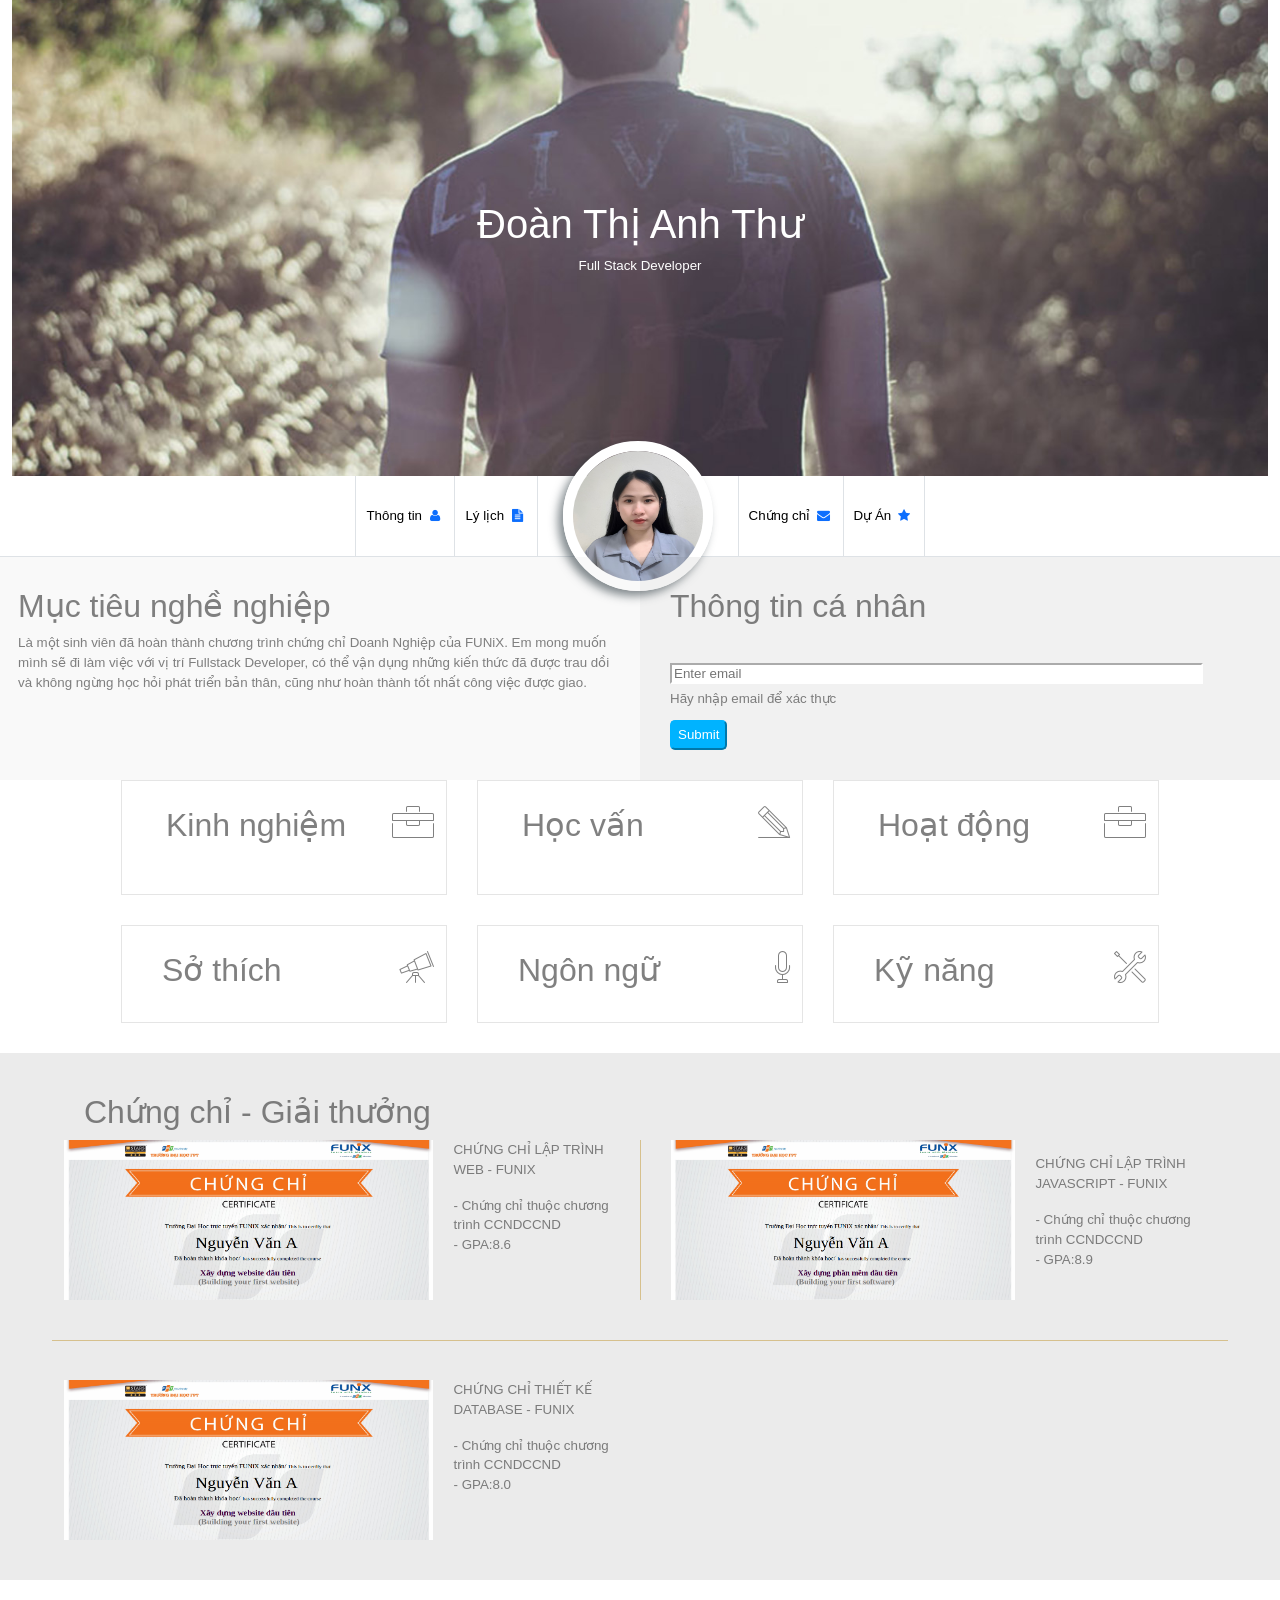
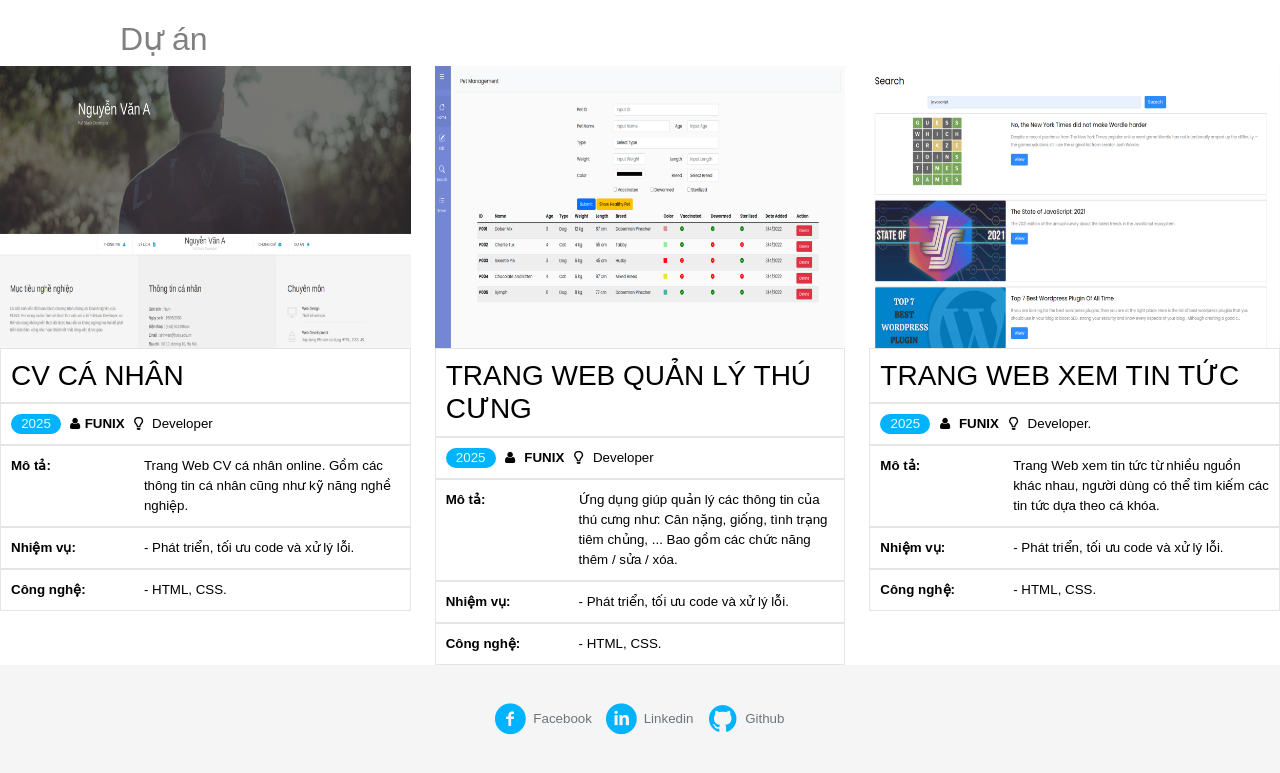
==== commit 2a83ac59: "display" ====
--- a/index.html
+++ b/index.html
@@ -19,7 +19,7 @@
       <section id="banner">
         <div class="container-fluid">
           <div class="banner-text text-center text-white">
-            <h1>Nguyễn Văn A</h1>
+            <h1>Đoàn Thị Anh Thư</h1>
             <span>Full Stack Developer</span>
           </div>
         </div>
@@ -27,7 +27,7 @@
       <!-- THANH NAVBAR  -->
       <section id="nav-bar" class="border-bottom">
         <nav
-          class="container d-flex flex-column flex-md-row justify-content-center align-items-center"
+          class="container d-flex flex-column flex-sm-row justify-content-center align-items-center"
         >
           <a class="text-decoration-none text-black" href="#about"
             >Thông tin <i class="icon-user text-primary"></i
@@ -118,84 +118,68 @@
       <!-- GRID THÔNG TIN VỀ HỌC VẤN->KỸ NĂNG  -->
       <div class="grid-thongtin row" id="thongtincoban">
         <!-- Kinh nghiệm làm việc -->
-        <div class="grid1-section col-12 col-sm-4 col-lg-3" id="experience">
+        <div class="grid1-section inf-item col-12 col-sm-4 col-lg-3" id="experience">
           <ul>
             <div class="title">
               <h2 class="section-title thongtinTitle">Kinh nghiệm</h2>
               <h2><i class="ic-toolbox"></i></h2>
-
+            </div>
+              <div class="section-content innf-content hidden">
+                <div class="section-boxes box">
+                  <li class="content">
+                    <strong> Công ty Luật Đại Trí</strong>
+                  </li>
+                  <p class="time timeline">02/2019-06/2019</p>
+                  <p>
+                    <span
+                      >- Soạn thảo văn bản: Thực hiện soạn đơn khiếu nại, đơn ly
+                      hôn, giấy ủy quyền, … </span
+                    ><br />
+                    <span
+                      >- Thực hiện các thủ tục tố tụng: Nộp đơn, hồ sơ tại cơ
+                      quan có thẩm quyền theo sự yêu cầu của giám đốc công
+                      ty.</span
+                    ><br />
+                    <span
+                      >- Lưu trữ hồ sơ: Lưu trữ các loại hồ sơ, văn bản liên
+                      quan đến các vụ việccó tham gia xử lý.</span
+                    ><br />
+                  </p>
+                </div>
+                <div class="section-boxes box">
+                  <li class="content">
+                    <strong>Công ty MISA</strong>
+                  </li>
+                  <p class="time timeline">07/2019-01/2020</p>
+                  <p>
+                    <span>Nhân viên kinh doanh Hóa đơn điện tử</span><br />
+                    <span
+                      >- Tìm kiếm, tiếp cân và tìm hiểu nhu cầu của khách hàng
+                      thông qua điện thoại, zalo, email, trực tiếp, hội
+                      thảo,...<br />
+                      - Tư vấn, giới thiệu và cung cấp về sản phẩm Hóa đơn điện
+                      tử cho khách hàng.<br />
+                      - Thực hiện các thủ tục thanh toán, bàn giao và hướng dẫn
+                      , chăm sóc khách hàng.<br /> </span
+                    ><br />
+                  </p>
+                </div>
+              </div>
               <!-- NÚT VIEW MORE -->
-              <button type="button" id="ViewMore--0" class="hidden viewmore">
-                ▼ VIEW MORE
-              </button>
-              <!-- NÚT VIEW LESS -->
-              <button type="button" id="ViewLess--0" class="hidden viewless">
-                ▲ VIEW LESS
-              </button>
-            </div>
-
-            <div class="section-content innf-content hidden">
-              <div class="section-boxes box">
-                <li class="content">
-                  <strong> Công ty Luật Đại Trí</strong>
-                </li>
-                <p class="time timeline">02/2019-06/2019</p>
-                <p>
-                  <span
-                    >- Soạn thảo văn bản: Thực hiện soạn đơn khiếu nại, đơn ly
-                    hôn, giấy ủy quyền, … </span
-                  ><br />
-                  <span
-                    >- Thực hiện các thủ tục tố tụng: Nộp đơn, hồ sơ tại cơ quan
-                    có thẩm quyền theo sự yêu cầu của giám đốc công ty.</span
-                  ><br />
-                  <span
-                    >- Lưu trữ hồ sơ: Lưu trữ các loại hồ sơ, văn bản liên quan
-                    đến các vụ việccó tham gia xử lý.</span
-                  ><br />
-                </p>
-              </div>
-              <div class="section-boxes box">
-                <li class="content">
-                  <strong>Công ty MISA</strong>
-                </li>
-                <p class="time timeline">07/2019-01/2020</p>
-                <p>
-                  <span>Nhân viên kinh doanh Hóa đơn điện tử</span><br />
-                  <span
-                    >- Tìm kiếm, tiếp cân và tìm hiểu nhu cầu của khách hàng
-                    thông qua điện thoại, zalo, email, trực tiếp, hội
-                    thảo,...<br />
-                    - Tư vấn, giới thiệu và cung cấp về sản phẩm Hóa đơn điện tử
-                    cho khách hàng.<br />
-                    - Thực hiện các thủ tục thanh toán, bàn giao và hướng dẫn ,
-                    chăm sóc khách hàng.<br /> </span
-                  ><br />
-                </p>
-              </div>
-            </div>
+              <button type="button" class="hidden viewbtn">▼ VIEW MORE</button>
           </ul>
         </div>
         <!-- Học vấn -->
-        <div class="grid1-section col-12 col-sm-4 col-lg-3" id="education">
+        <div class="grid1-section inf-item col-12 col-sm-4 col-lg-3" id="education">
           <ul>
             <div class="title">
               <h2 class="section-title thongtinTitle">Học vấn</h2>
               <h2><i class="ic-pencil"></i></h2>
-              <!-- NÚT VIEW MORE -->
-              <button type="button" id="ViewMore--1" class="hidden viewmore">
-                ▼ VIEW MORE
-              </button>
-              <!-- NÚT VIEW LESS -->
-              <button type="button" id="ViewLess--1" class="hidden viewless">
-                ▲ VIEW LESS
-              </button>
-            </div>
-
+            </div>
             <div class="section-content innf-content hidden">
               <div class="section-boxes box">
                 <li class="content">
-                  <strong>Cử nhân: Đại học Luật - Đại học Huế</strong>
+                   <strong>Cử nhân: Đại học Luật - Đại học Huế</strong>
                 </li>
                 <p class="time timeline">09/2015-05/2019</p>
                 <p>
@@ -208,31 +192,23 @@
                   <strong>FUNIX</strong>
                 </li>
                 <p class="time timeline">07/2025-02/2026</p>
-                <p>
-                  Tốt nghiệp chứng chỉ Web Full-stack<br />
-                  GPA:9/10
-                </p>
-              </div>
-            </div>
+                <p>                    Tốt nghiệp chứng chỉ Web Full-stack<br />
+                   GPA:9/10
+                </p>
+              </div>
+            </div>
+            <!-- NÚT VIEW MORE -->
+            <button type="button" class="hidden viewbtn">▼ VIEW MORE</button>
           </ul>
         </div>
         <!-- Hoạt động -->
-        <div class="grid1-section col-12 col-sm-4 col-lg-3" id="activity">
+        <div class="grid1-section inf-item col-12 col-sm-4 col-lg-3" id="activity">
           <ul>
             <div class="title">
               <h2 class="section-title thongtinTitle">Hoạt động</h2>
               <h2><i class="ic-toolbox"></i></h2>
-              <!-- NÚT VIEW MORE -->
-              <button type="button" id="ViewMore--2" class="hidden viewmore">
-                ▼ VIEW MORE
-              </button>
-              <!-- NÚT VIEW LESS -->
-              <button type="button" id="ViewLess--2" class="hidden viewless">
-                ▲ VIEW LESS
-              </button>
-            </div>
-
-            <div class="section-content innf-content hidden">
+            </div>
+              <div class="section-content innf-content hidden">
               <div class="section-boxes">
                 <li class="content">
                   <strong>FPT Edu Hackathon 2019</strong><br />
@@ -249,25 +225,21 @@
                 </li>
                 <p class="time notimeline">08/2016-08/2017</p>
                 <p><span>Trưởng ban chuyên môn</span><br /></p>
-              </div>
+            </div>
+              <!-- NÚT VIEW MORE -->
+              <button type="button" class="hidden viewbtn">
+                ▼ VIEW MORE
+              </button>
+              </button>
             </div>
           </ul>
         </div>
         <!-- Sở thích -->
-        <div class="grid1-section col-12 col-sm-4 col-lg-3" id="hobby">
+        <div class="grid1-section inf-item col-12 col-sm-4 col-lg-3" id="hobby">
           <div class="title">
             <h2 class="section-title thongtinTitle">Sở thích</h2>
             <h2><i class="ic-telescope"></i></h2>
-            <!-- NÚT VIEW MORE -->
-            <button type="button" id="ViewMore--3" class="hidden viewmore">
-              ▼ VIEW MORE
-            </button>
-            <!-- NÚT VIEW LESS -->
-            <button type="button" id="ViewLess--3" class="hidden viewless">
-              ▲ VIEW LESS
-            </button>
-          </div>
-
+          </div>
           <div class="section-content innf-content hidden">
             <div id="icon-boxes">
               <div class="icon-boxes"><i class="ic-megaphone"></i></div>
@@ -282,50 +254,39 @@
               <div>Nấu ăn</div>
             </div>
           </div>
+          <!-- NÚT VIEW MORE -->
+          <button type="button" class="hidden viewbtn">
+            ▼ VIEW MORE
+          </button> 
         </div>
         <!-- NGÔN NGỮ  -->
-        <div class="grid1-section col-12 col-sm-4 col-lg-3" id="lang">
+        <div class="grid1-section inf-item col-12 col-sm-4 col-lg-3" id="lang">
           <div class="title">
             <h2 class="section-title thongtinTitle">Ngôn ngữ</h2>
             <h2><i class="ic-mic"></i></h2>
-            <!-- NÚT VIEW MORE -->
-            <button
-              type="button"
-              id="ViewMore--4"
-              class="hidden ViewMore--4 viewmore"
-            >
-              ▼ VIEW MORE
-            </button>
-            <!-- NÚT VIEW LESS -->
-            <button type="button" id="ViewLess--4" class="hidden viewless">
-              ▲ VIEW LESS
-            </button>
-          </div>
-
-          <div class="section-content innf-content hidden">
+          </div>
+            <div class="section-content innf-content hidden">
             <p>Tiếng Nhật-JLPT N3</p>
             <p class="thangdiem">
               <span class="tdxanh"></span><span class="tdxanh"></span
               ><span class="tdxam"></span>
             </p>
           </div>
+            <!-- NÚT VIEW MORE -->
+            <button
+              type="button"
+              class="hidden viewbtn"
+            >
+              ▼ VIEW MORE
+            </button>
         </div>
         <!-- Kỹ năng -->
-        <div class="grid1-section col-12 col-sm-4 col-lg-3" id="skill">
+        <div class="grid1-section inf-item col-12 col-sm-4 col-lg-3" id="skill">
           <div class="title">
             <h2 class="section-title thongtinTitle">Kỹ năng</h2>
             <h2><i class="ic-tools-2"></i></h2>
-            <!-- NÚT VIEW MORE -->
-            <button type="button" id="ViewMore--5" class="hidden viewmore">
-              ▼ VIEW MORE
-            </button>
-            <!-- NÚT VIEW LESS -->
-            <button type="button" id="ViewLess--5" class="hidden viewless">
-              ▲ VIEW LESS
-            </button>
-          </div>
-
-          <div class="section-content innf-content hidden">
+          </div>
+            <div class="section-content innf-content hidden">
             <div class="section-boxes">
               <p class="time notimeline">
                 <strong>HTML/CSS :</strong
@@ -367,19 +328,23 @@
               </p>
             </div>
           </div>
+            <!-- NÚT VIEW MORE -->
+            <button type="button" class="hidden viewbtn">
+              ▼ VIEW MORE
+            </button>
         </div>
       </div>
       <!-- Chứng chỉ - Giải thưởng -->
       <div class="section" id="certificate">
         <h2 class="certificate-title">Chứng chỉ - Giải thưởng</h2>
         <div class="certificate-content row">
-          <div class="certificate-boxes col-12 col-sm-6">
+          <div class="certificate-boxes col-12 col-sm-6 d-flex flex-column flex-lg-row ">
             <img
               class="certificate-img"
               src="images/Cert_DBI.png"
               alt="Chứng chỉ lập trình web"
-              width="160"
-              height="120"
+              width="auto"
+              height="160"
             />
             <div>
               <p class="content">CHỨNG CHỈ LẬP TRÌNH WEB - FUNIX</p>
@@ -389,13 +354,13 @@
               </p>
             </div>
           </div>
-          <div class="certificate-boxes col-12 col-sm-6" id="ctf-border">
+          <div class="certificate-boxes col-12 col-sm-6  d-flex flex-column flex-lg-row justify-content-center align-items-center" id="ctf-border">
             <img
               class="certificate-img"
               src="images/Cert_PRF.png"
               alt="Chứng chỉ lập trình javacript"
-              width="160"
-              height="120"
+              width="auto"
+              height="160"
             />
             <div>
               <p class="content">CHỨNG CHỈ LẬP TRÌNH JAVASCRIPT - FUNIX</p>
@@ -405,13 +370,13 @@
               </p>
             </div>
           </div>
-          <div class="certificate-boxes col-12 col-sm-6">
+          <div class="certificate-boxes col-12 col-sm-6 d-flex flex-column flex-lg-row">
             <img
               class="certificate-img"
               src="images/Cert_WEB.png"
               alt="Chứng chỉ thiết kế database"
-              width="160"
-              height="120"
+              width="auto"
+              height="160"
             />
             <div>
               <p class="content">CHỨNG CHỈ THIẾT KẾ DATABASE - FUNIX</p>
--- a/css/laptop.css
+++ b/css/laptop.css
@@ -60,6 +60,7 @@
   border: 10px solid white;
   width: 150px;
   height: 150px;
+  box-shadow: -5px 5px 10px rgba(44, 58, 64, 0.591);
 }
 
 /* GRID MỤC TIÊU VÀ THÔNG TIN CÁ NHÂN  */
@@ -105,8 +106,10 @@
   font-size: 20px;
 }
 /* ĐỊNH DẠNG CHO Ô SỞ THÍCH  */
-#hobby {
-  padding-left: 25px;
+#hobby,
+#skill,
+#lang {
+  padding-left: 40px;
 }
 #icon-boxes {
   display: flex;
@@ -133,9 +136,6 @@
   gap: 7px;
 }
 /* ĐỊNH DẠNG CHO Ô NGÔN NGỮ  */
-#lang {
-  padding-left: 25px;
-}
 .thangdiem span {
   display: inline-block;
   width: 40px;
@@ -148,14 +148,10 @@
 .tdxam {
   background-color: #4f4f4f26;
 }
-/* ĐỊNH DẠNG CHO Ô KÝ NĂNG  */
-#skill {
-  padding-left: 25px;
-}
 /* ĐỊNH DẠNG CHO Ô CHỨNG CHỈ-GIẢI THƯỞNG  */
 #certificate {
   background-color: #4f4f4f1d;
-  padding: 40px 100px;
+  padding: 40px 5%;
 }
 #certificate h2 {
   padding-left: 20px;
@@ -163,7 +159,7 @@
 .certificate-content {
   display: grid;
   grid-template-columns: 1fr 1fr;
-  grid-template-rows: 160px 160px;
+  grid-template-rows: auto auto;
   align-items: center;
   justify-items: center;
   position: relative;
@@ -178,7 +174,7 @@
   border-left: #d6c08d solid 1px;
 }
 .certificate-content::after {
-  width: 1000px;
+  width: 100%;
   height: 1px;
   display: inline-block;
   content: " ";
@@ -307,8 +303,7 @@
 
 /* THÊM NÚT VVIEWMORE, VIEWLESS,...  */
 
-.viewmore,
-.viewless {
+.viewbtn {
   border-radius: 30px 30px;
   border-color: rgba(234, 255, 0, 0.32);
   background: rgba(234, 255, 0, 0.32);
@@ -318,7 +313,6 @@
 }
 .title {
   display: grid;
-  grid-template-columns: 3fr 1fr;
-  text-align: center;
-  align-items: center;
-}
+  grid-template-columns: auto auto;
+  justify-content: space-between;
+}
--- a/css/mobile.css
+++ b/css/mobile.css
@@ -14,14 +14,11 @@
     padding-left: 0px;
   }
   .certificate-boxes {
-    display: flex;
-    flex-direction: column;
-    row-gap: 20px;
     border-bottom: #d6c08d solid 1px;
   }
   #ctf-border {
     padding-left: 12px;
-    border-left: none;
+    border-left: unset;
   }
   .certificate-content::after {
     display: none;
--- a/css/tablet.css
+++ b/css/tablet.css
@@ -12,19 +12,6 @@
   #certificate h2 {
     padding-left: 0px;
   }
-  .certificate-content {
-    display: grid;
-    grid-template-columns: 1fr 1fr;
-    grid-template-rows: 160px 160px;
-    align-items: center;
-    justify-items: center;
-    position: relative;
-  }
-  .certificate-boxes {
-    display: flex;
-    flex-direction: column;
-    row-gap: 20px;
-  }
   /* DỰ ÁN */
   .project-title {
     padding-left: 20px;
